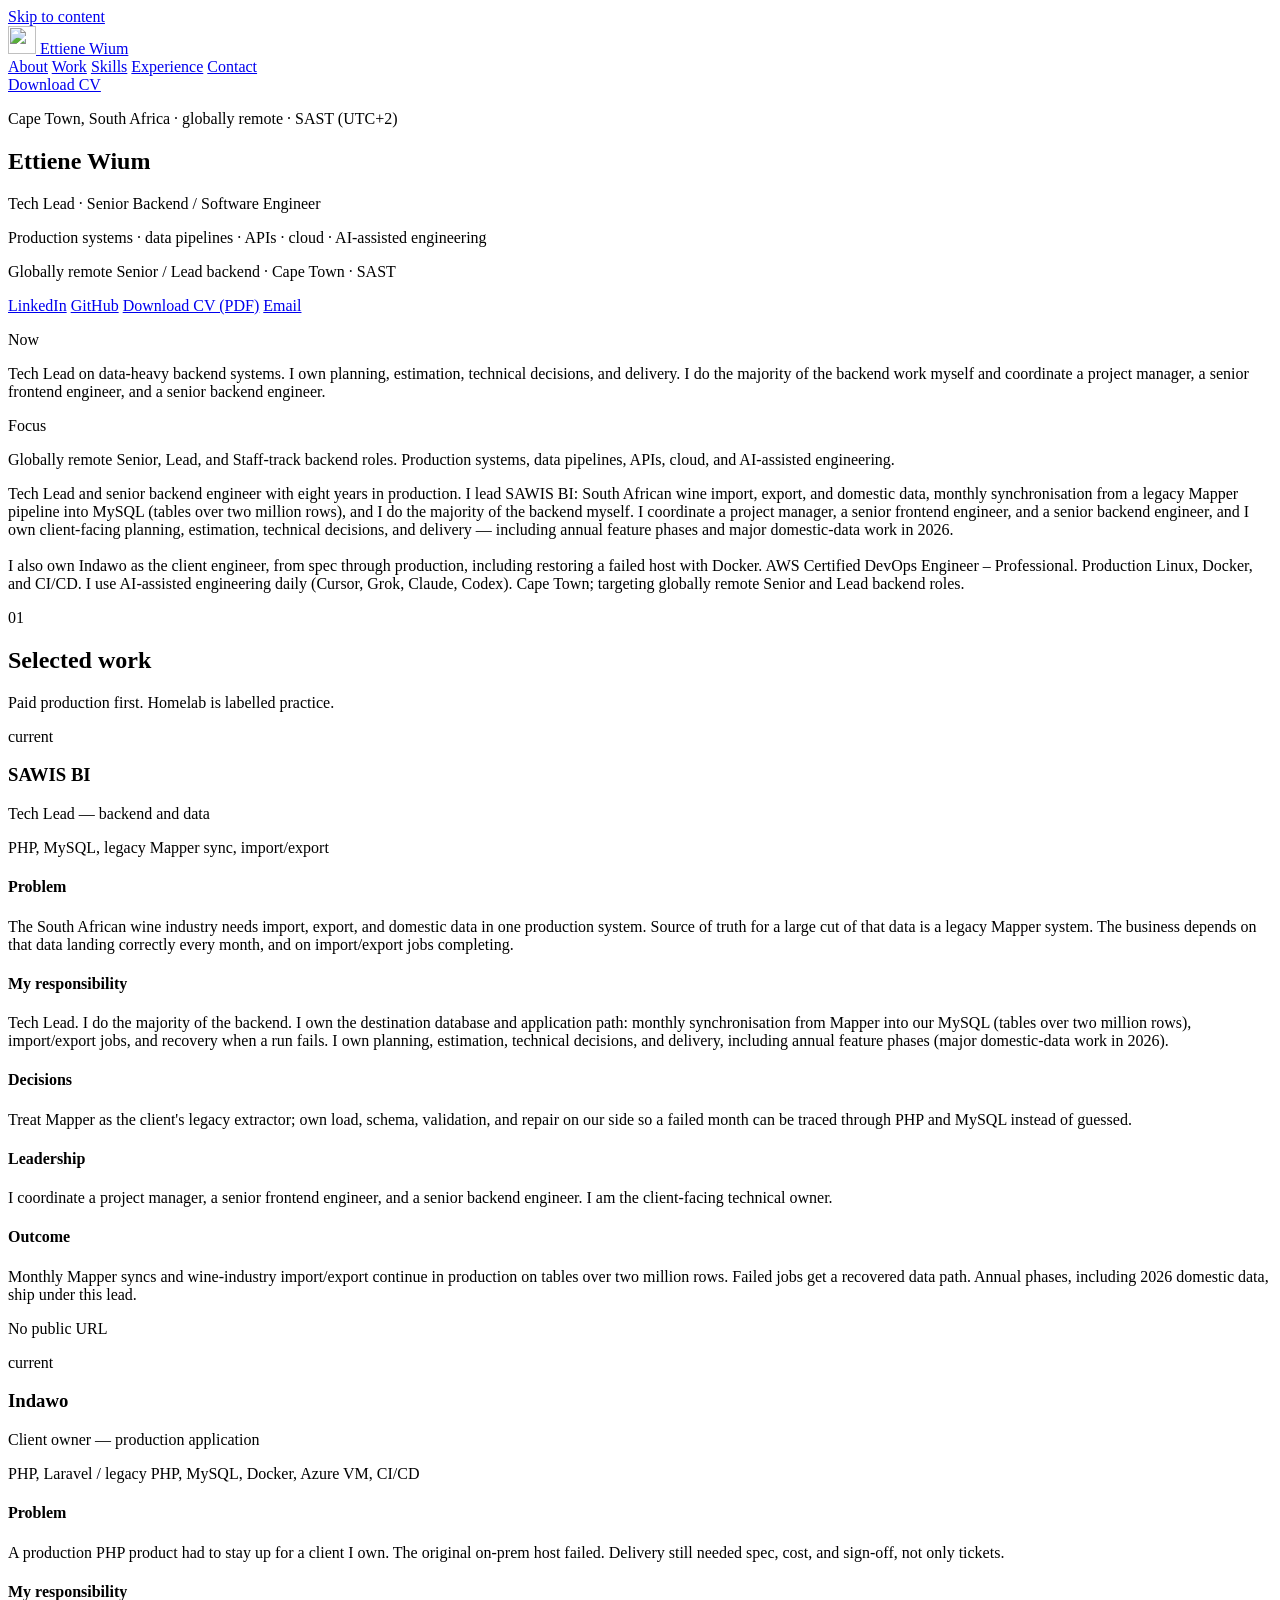
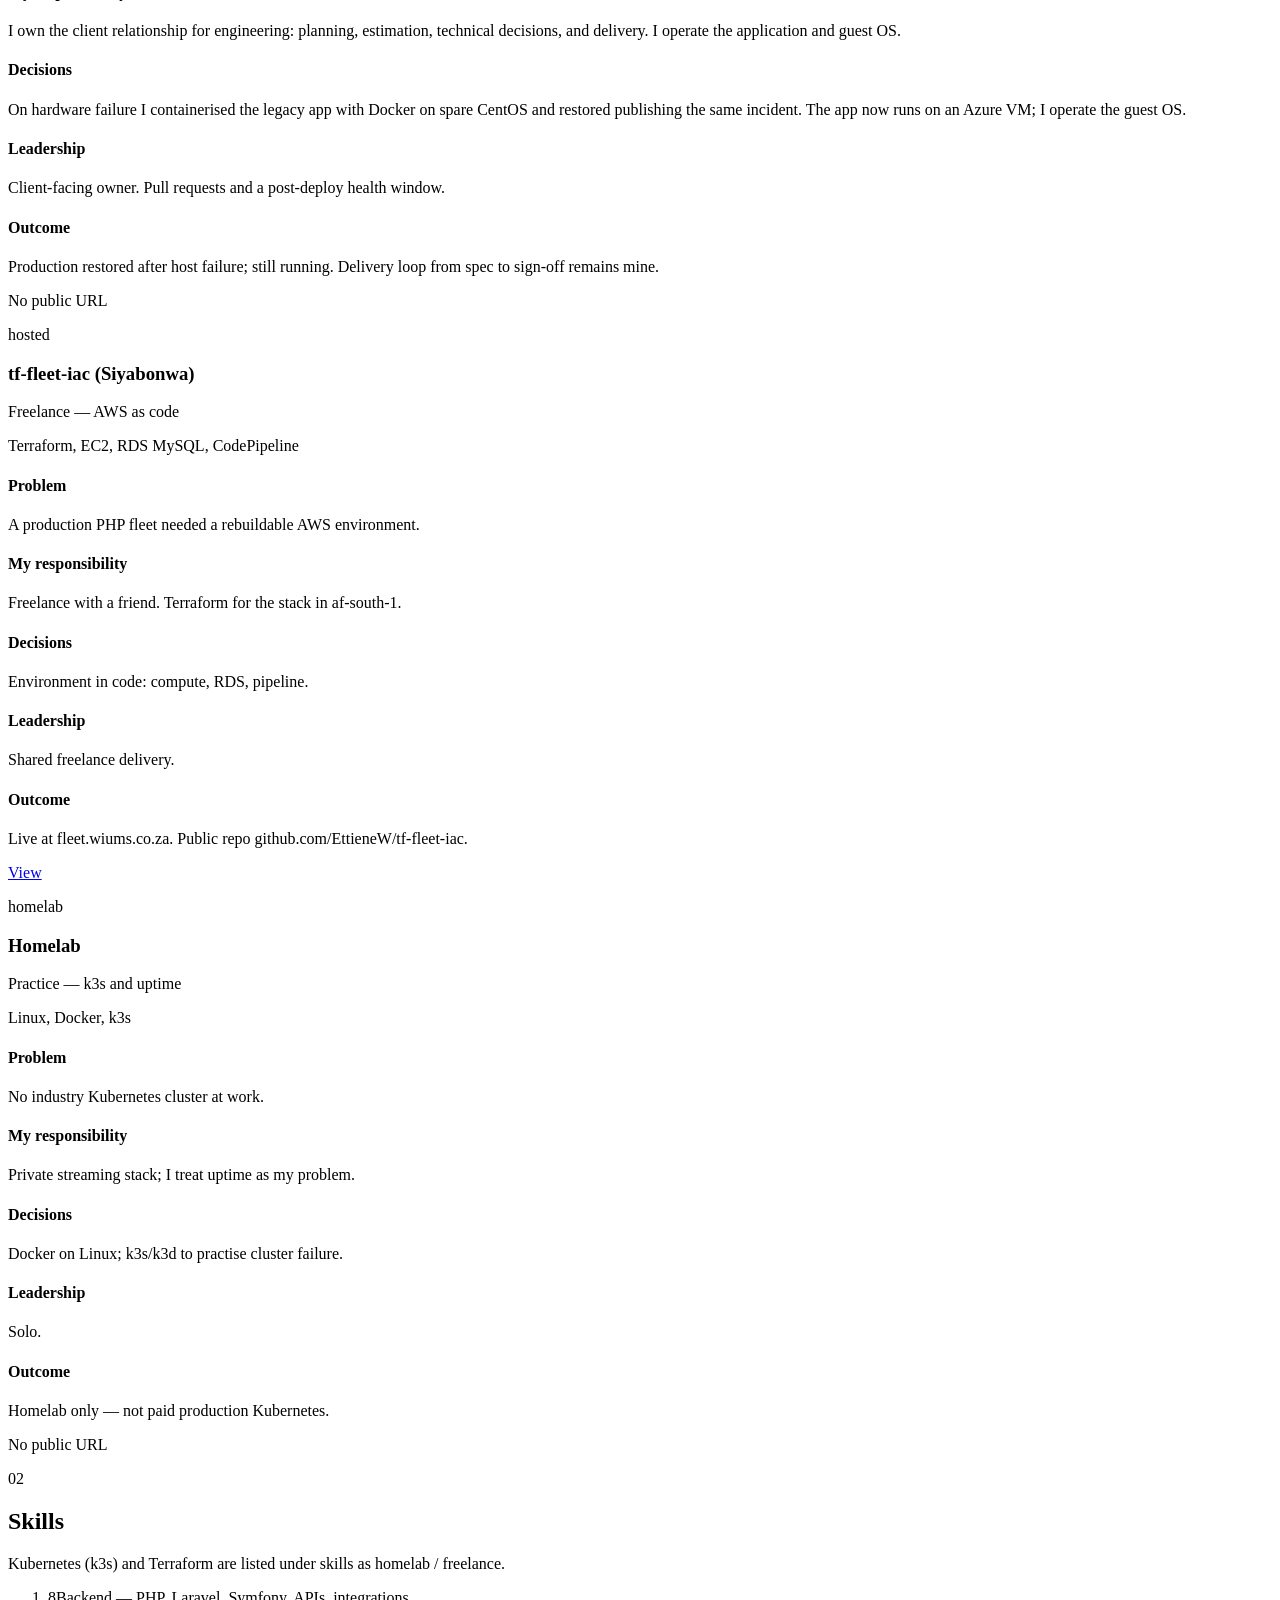
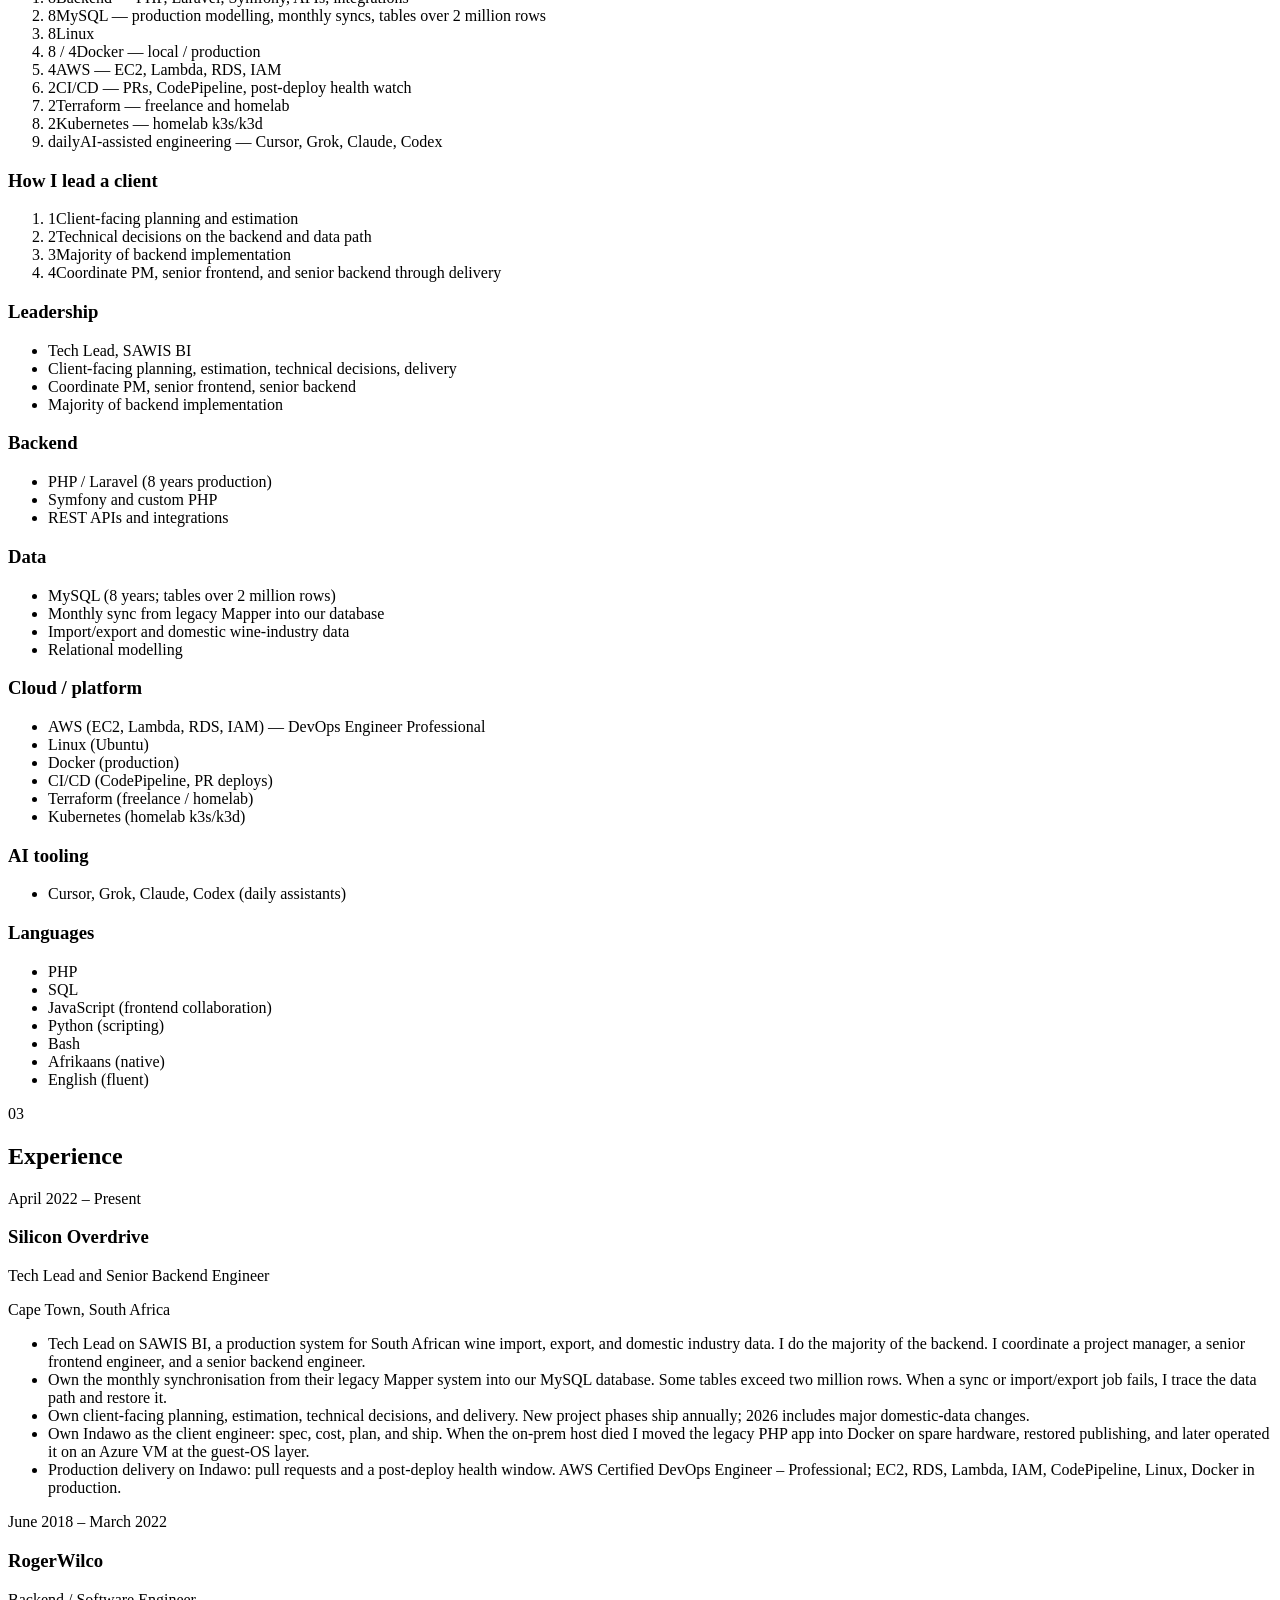
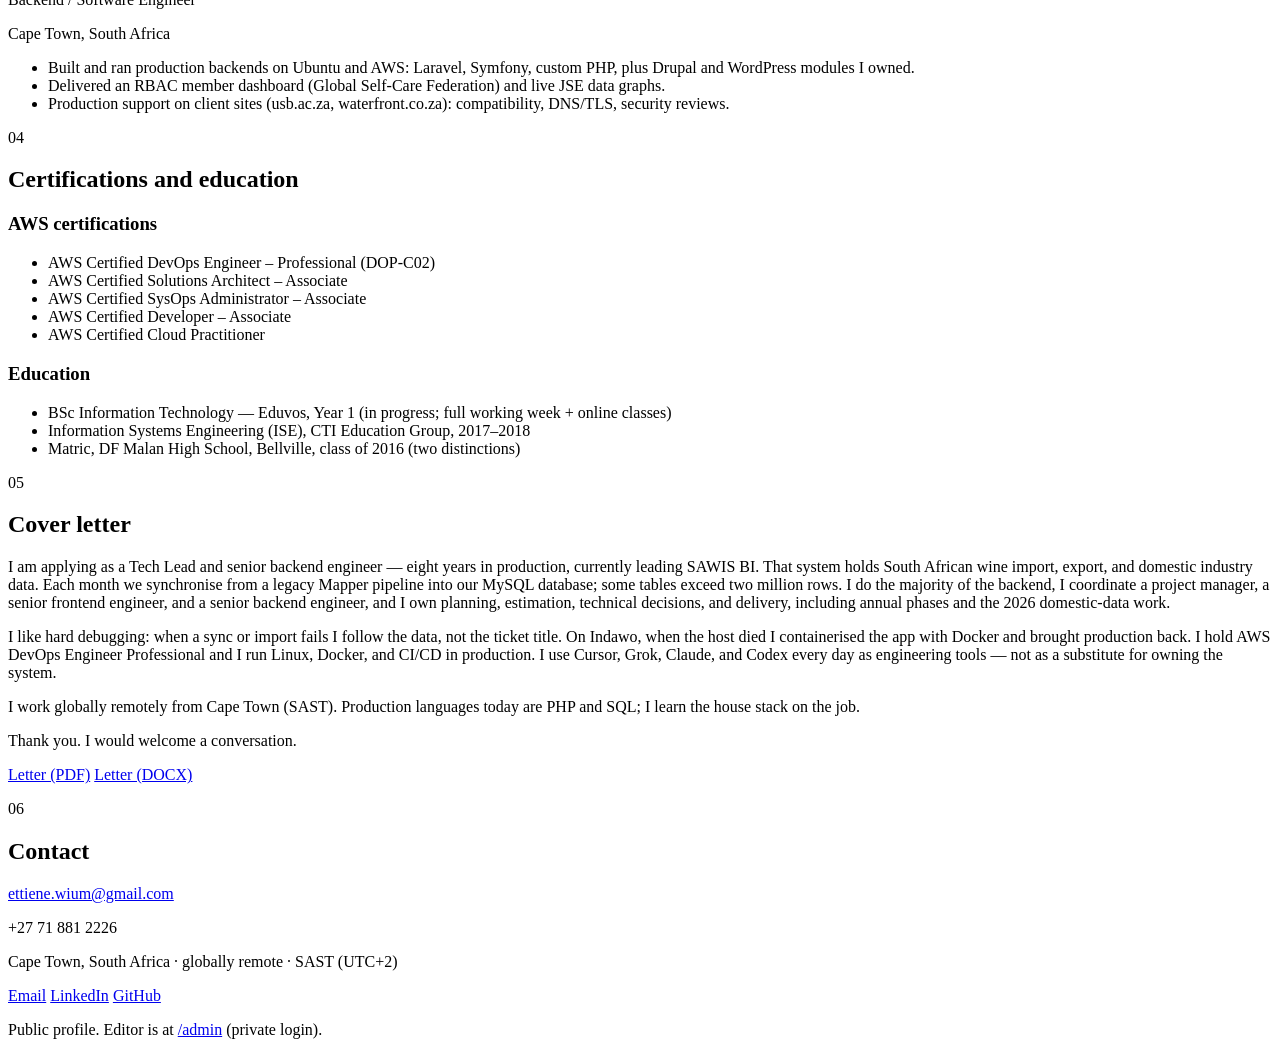
==== public/index.html @ bdb877a3 "Sync homepage snapshot to Tech Lead CV; drop SRE-pivot hero copy" ====
<!DOCTYPE html>
<html lang="en">
<head>
  <meta charset="utf-8">
  <meta name="viewport" content="width=device-width, initial-scale=1">
  <meta name="description" content="Tech Lead · Senior Backend / Software Engineer">
  <meta name="referrer" content="strict-origin-when-cross-origin">
  <meta name="theme-color" content="#f3efe6" media="(prefers-color-scheme: light)">
  <meta name="theme-color" content="#121110" media="(prefers-color-scheme: dark)">
  <meta property="og:title" content="Ettiene Wium — Tech Lead · Senior Backend / Software Engineer">
  <meta property="og:description" content="Tech Lead · Senior Backend / Software Engineer">
  <meta property="og:url" content="https://ettiene-wium.com">
  <meta property="og:type" content="profile">
  <title>Ettiene Wium — Tech Lead · Senior Backend / Software Engineer</title>
  <link rel="icon" href="/assets/favicon.svg" type="image/svg+xml">
  <link rel="stylesheet" href="/assets/css/app.css">
</head>
<body>
  <a class="skip" href="#about">Skip to content</a>
  <header class="top">
    <div class="top-inner">
      <a class="brand" href="#about">
        <img src="/assets/favicon.svg" width="28" height="28" alt="">
        <span>Ettiene Wium</span>
      </a>
      <nav>
        <a href="#about">About</a>
        <a href="#work">Work</a>
        <a href="#skills">Skills</a>
        <a href="#experience">Experience</a>
        <a href="#contact">Contact</a>
      </nav>
      <a class="btn btn-sm" href="/downloads/Ettiene-Wium-CV.pdf">Download CV</a>
    </div>
  </header>
  <main>
    <section class="hero" id="about">
      <p class="kicker">Cape Town, South Africa · globally remote · SAST (UTC+2)</p>
      <h1>Ettiene Wium</h1>
      <p class="role">Tech Lead · Senior Backend / Software Engineer</p>
      <p class='interest'>Production systems · data pipelines · APIs · cloud · AI-assisted engineering</p>
      <p class="status"><span class="status-dot"></span> Globally remote Senior / Lead backend · Cape Town · SAST</p>
      <p class="actions">
        <a class="btn ghost" href="https://www.linkedin.com/in/ettiene-wium-245094165/" target="_blank" rel="noopener noreferrer">LinkedIn</a>
        <a class="btn ghost" href="https://github.com/EttieneW" target="_blank" rel="noopener noreferrer">GitHub</a>
        <a class="btn" href="/downloads/Ettiene-Wium-CV.pdf">Download CV (PDF)</a>
        <a class="btn ghost" href="mailto:ettiene.wium@gmail.com">Email</a>
      </p>
      <div class="path-grid"><article class="path-card"><p class="kicker">Now</p><p>Tech Lead on data-heavy backend systems. I own planning, estimation, technical decisions, and delivery. I do the majority of the backend work myself and coordinate a project manager, a senior frontend engineer, and a senior backend engineer.</p></article><article class="path-card"><p class="kicker">Focus</p><p>Globally remote Senior, Lead, and Staff-track backend roles. Production systems, data pipelines, APIs, cloud, and AI-assisted engineering.</p></article></div>
      <div class="prose">Tech Lead and senior backend engineer with eight years in production. I lead SAWIS BI: South African wine import, export, and domestic data, monthly synchronisation from a legacy Mapper pipeline into MySQL (tables over two million rows), and I do the majority of the backend myself. I coordinate a project manager, a senior frontend engineer, and a senior backend engineer, and I own client-facing planning, estimation, technical decisions, and delivery — including annual feature phases and major domestic-data work in 2026.<br>
<br>
I also own Indawo as the client engineer, from spec through production, including restoring a failed host with Docker. AWS Certified DevOps Engineer – Professional. Production Linux, Docker, and CI/CD. I use AI-assisted engineering daily (Cursor, Grok, Claude, Codex). Cape Town; targeting globally remote Senior and Lead backend roles.</div>
    </section>
    <section id="work">
      <div class="section-head">
        <p class="section-index">01</p>
        <h2>Selected work</h2>
      </div>
      <p class="lede">Paid production first. Homelab is labelled practice.</p>
      <div class="cases"><article class="work-card case"><p class="pill">current</p><h3>SAWIS BI</h3><p class="meta">Tech Lead — backend and data</p><p class="meta">PHP, MySQL, legacy Mapper sync, import/export</p><div class="case-steps"><div><h4>Problem</h4><p>The South African wine industry needs import, export, and domestic data in one production system. Source of truth for a large cut of that data is a legacy Mapper system. The business depends on that data landing correctly every month, and on import/export jobs completing.</p></div><div><h4>My responsibility</h4><p>Tech Lead. I do the majority of the backend. I own the destination database and application path: monthly synchronisation from Mapper into our MySQL (tables over two million rows), import/export jobs, and recovery when a run fails. I own planning, estimation, technical decisions, and delivery, including annual feature phases (major domestic-data work in 2026).</p></div><div><h4>Decisions</h4><p>Treat Mapper as the client&#x27;s legacy extractor; own load, schema, validation, and repair on our side so a failed month can be traced through PHP and MySQL instead of guessed.</p></div><div><h4>Leadership</h4><p>I coordinate a project manager, a senior frontend engineer, and a senior backend engineer. I am the client-facing technical owner.</p></div><div><h4>Outcome</h4><p>Monthly Mapper syncs and wine-industry import/export continue in production on tables over two million rows. Failed jobs get a recovered data path. Annual phases, including 2026 domestic data, ship under this lead.</p></div></div><p class="meta">No public URL</p></article><article class="work-card case"><p class="pill">current</p><h3>Indawo</h3><p class="meta">Client owner — production application</p><p class="meta">PHP, Laravel / legacy PHP, MySQL, Docker, Azure VM, CI/CD</p><div class="case-steps"><div><h4>Problem</h4><p>A production PHP product had to stay up for a client I own. The original on-prem host failed. Delivery still needed spec, cost, and sign-off, not only tickets.</p></div><div><h4>My responsibility</h4><p>I own the client relationship for engineering: planning, estimation, technical decisions, and delivery. I operate the application and guest OS.</p></div><div><h4>Decisions</h4><p>On hardware failure I containerised the legacy app with Docker on spare CentOS and restored publishing the same incident. The app now runs on an Azure VM; I operate the guest OS.</p></div><div><h4>Leadership</h4><p>Client-facing owner. Pull requests and a post-deploy health window.</p></div><div><h4>Outcome</h4><p>Production restored after host failure; still running. Delivery loop from spec to sign-off remains mine.</p></div></div><p class="meta">No public URL</p></article><article class="work-card case"><p class="pill">hosted</p><h3>tf-fleet-iac (Siyabonwa)</h3><p class="meta">Freelance — AWS as code</p><p class="meta">Terraform, EC2, RDS MySQL, CodePipeline</p><div class="case-steps"><div><h4>Problem</h4><p>A production PHP fleet needed a rebuildable AWS environment.</p></div><div><h4>My responsibility</h4><p>Freelance with a friend. Terraform for the stack in af-south-1.</p></div><div><h4>Decisions</h4><p>Environment in code: compute, RDS, pipeline.</p></div><div><h4>Leadership</h4><p>Shared freelance delivery.</p></div><div><h4>Outcome</h4><p>Live at fleet.wiums.co.za. Public repo github.com/EttieneW/tf-fleet-iac.</p></div></div><a class="text-link" href="https://github.com/EttieneW/tf-fleet-iac" target="_blank" rel="noopener noreferrer">View</a></article><article class="work-card case"><p class="pill">homelab</p><h3>Homelab</h3><p class="meta">Practice — k3s and uptime</p><p class="meta">Linux, Docker, k3s</p><div class="case-steps"><div><h4>Problem</h4><p>No industry Kubernetes cluster at work.</p></div><div><h4>My responsibility</h4><p>Private streaming stack; I treat uptime as my problem.</p></div><div><h4>Decisions</h4><p>Docker on Linux; k3s/k3d to practise cluster failure.</p></div><div><h4>Leadership</h4><p>Solo.</p></div><div><h4>Outcome</h4><p>Homelab only — not paid production Kubernetes.</p></div></div><p class="meta">No public URL</p></article></div>
    </section>
    <section id="skills">
      <div class="section-head">
        <p class="section-index">02</p>
        <h2>Skills</h2>
      </div>
      <p class="lede">Kubernetes (k3s) and Terraform are listed under skills as homelab / freelance.</p>
      <ol class="years"><li><span class="year-count">8</span><span class="year-label">Backend — PHP, Laravel, Symfony, APIs, integrations</span></li><li><span class="year-count">8</span><span class="year-label">MySQL — production modelling, monthly syncs, tables over 2 million rows</span></li><li><span class="year-count">8</span><span class="year-label">Linux</span></li><li><span class="year-count">8 / 4</span><span class="year-label">Docker — local / production</span></li><li><span class="year-count">4</span><span class="year-label">AWS — EC2, Lambda, RDS, IAM</span></li><li><span class="year-count">2</span><span class="year-label">CI/CD — PRs, CodePipeline, post-deploy health watch</span></li><li><span class="year-count">2</span><span class="year-label">Terraform — freelance and homelab</span></li><li><span class="year-count">2</span><span class="year-label">Kubernetes — homelab k3s/k3d</span></li><li><span class="year-count">daily</span><span class="year-label">AI-assisted engineering — Cursor, Grok, Claude, Codex</span></li></ol>
      <h3 class='kicker'>How I lead a client</h3><ol class="process"><li><span class="step-n">1</span><span>Client-facing planning and estimation</span></li><li><span class="step-n">2</span><span>Technical decisions on the backend and data path</span></li><li><span class="step-n">3</span><span>Majority of backend implementation</span></li><li><span class="step-n">4</span><span>Coordinate PM, senior frontend, and senior backend through delivery</span></li></ol>
      <div class="grid"><article class="skill-card"><h3>Leadership</h3><ul class="chips"><li>Tech Lead, SAWIS BI</li><li>Client-facing planning, estimation, technical decisions, delivery</li><li>Coordinate PM, senior frontend, senior backend</li><li>Majority of backend implementation</li></ul></article><article class="skill-card"><h3>Backend</h3><ul class="chips"><li>PHP / Laravel (8 years production)</li><li>Symfony and custom PHP</li><li>REST APIs and integrations</li></ul></article><article class="skill-card"><h3>Data</h3><ul class="chips"><li>MySQL (8 years; tables over 2 million rows)</li><li>Monthly sync from legacy Mapper into our database</li><li>Import/export and domestic wine-industry data</li><li>Relational modelling</li></ul></article><article class="skill-card"><h3>Cloud / platform</h3><ul class="chips"><li>AWS (EC2, Lambda, RDS, IAM) — DevOps Engineer Professional</li><li>Linux (Ubuntu)</li><li>Docker (production)</li><li>CI/CD (CodePipeline, PR deploys)</li><li>Terraform (freelance / homelab)</li><li>Kubernetes (homelab k3s/k3d)</li></ul></article><article class="skill-card"><h3>AI tooling</h3><ul class="chips"><li>Cursor, Grok, Claude, Codex (daily assistants)</li></ul></article><article class="skill-card"><h3>Languages</h3><ul class="chips"><li>PHP</li><li>SQL</li><li>JavaScript (frontend collaboration)</li><li>Python (scripting)</li><li>Bash</li><li>Afrikaans (native)</li><li>English (fluent)</li></ul></article></div>
    </section>
    <section id="experience">
      <div class="section-head">
        <p class="section-index">03</p>
        <h2>Experience</h2>
      </div>
      <div class="timeline"><article class="job"><p class="job-when">April 2022 – Present</p><div class="job-body"><h3>Silicon Overdrive</h3><p class="job-title">Tech Lead and Senior Backend Engineer</p><p class="meta">Cape Town, South Africa</p><ul><li>Tech Lead on SAWIS BI, a production system for South African wine import, export, and domestic industry data. I do the majority of the backend. I coordinate a project manager, a senior frontend engineer, and a senior backend engineer.</li><li>Own the monthly synchronisation from their legacy Mapper system into our MySQL database. Some tables exceed two million rows. When a sync or import/export job fails, I trace the data path and restore it.</li><li>Own client-facing planning, estimation, technical decisions, and delivery. New project phases ship annually; 2026 includes major domestic-data changes.</li><li>Own Indawo as the client engineer: spec, cost, plan, and ship. When the on-prem host died I moved the legacy PHP app into Docker on spare hardware, restored publishing, and later operated it on an Azure VM at the guest-OS layer.</li><li>Production delivery on Indawo: pull requests and a post-deploy health window. AWS Certified DevOps Engineer – Professional; EC2, RDS, Lambda, IAM, CodePipeline, Linux, Docker in production.</li></ul></div></article><article class="job"><p class="job-when">June 2018 – March 2022</p><div class="job-body"><h3>RogerWilco</h3><p class="job-title">Backend / Software Engineer</p><p class="meta">Cape Town, South Africa</p><ul><li>Built and ran production backends on Ubuntu and AWS: Laravel, Symfony, custom PHP, plus Drupal and WordPress modules I owned.</li><li>Delivered an RBAC member dashboard (Global Self-Care Federation) and live JSE data graphs.</li><li>Production support on client sites (usb.ac.za, waterfront.co.za): compatibility, DNS/TLS, security reviews.</li></ul></div></article></div>
    </section>
    <section id="certs">
      <div class="section-head">
        <p class="section-index">04</p>
        <h2>Certifications and education</h2>
      </div>
      <div class="split">
        <div>
          <h3 class="kicker">AWS certifications</h3>
          <ul class="cert-list"><li>AWS Certified DevOps Engineer – Professional (DOP-C02)</li><li>AWS Certified Solutions Architect – Associate</li><li>AWS Certified SysOps Administrator – Associate</li><li>AWS Certified Developer – Associate</li><li>AWS Certified Cloud Practitioner</li></ul>
        </div>
        <div>
          <h3 class="kicker">Education</h3>
          <ul class="edu-list"><li>BSc Information Technology — Eduvos, Year 1 (in progress; full working week + online classes)</li><li>Information Systems Engineering (ISE), CTI Education Group, 2017–2018</li><li>Matric, DF Malan High School, Bellville, class of 2016 (two distinctions)</li></ul>
        </div>
      </div>
    </section>
    <section id="letter">
      <div class="section-head">
        <p class="section-index">05</p>
        <h2>Cover letter</h2>
      </div>
      <div class="letter-wrap">
        <div class="letter"><p>I am applying as a Tech Lead and senior backend engineer — eight years in production, currently leading SAWIS BI. That system holds South African wine import, export, and domestic industry data. Each month we synchronise from a legacy Mapper pipeline into our MySQL database; some tables exceed two million rows. I do the majority of the backend, I coordinate a project manager, a senior frontend engineer, and a senior backend engineer, and I own planning, estimation, technical decisions, and delivery, including annual phases and the 2026 domestic-data work.</p><p>I like hard debugging: when a sync or import fails I follow the data, not the ticket title. On Indawo, when the host died I containerised the app with Docker and brought production back. I hold AWS DevOps Engineer Professional and I run Linux, Docker, and CI/CD in production. I use Cursor, Grok, Claude, and Codex every day as engineering tools — not as a substitute for owning the system.</p><p>I work globally remotely from Cape Town (SAST). Production languages today are PHP and SQL; I learn the house stack on the job.</p><p>Thank you. I would welcome a conversation.</p></div>
        <p class="actions">
          <a class="btn ghost" href="/downloads/Ettiene-Wium-Cover-Letter.pdf">Letter (PDF)</a>
          <a class="btn ghost" href="/downloads/Ettiene-Wium-Cover-Letter.docx">Letter (DOCX)</a>
        </p>
      </div>
    </section>
    <section id="contact">
      <div class="section-head">
        <p class="section-index">06</p>
        <h2>Contact</h2>
      </div>
      <div class="contact-panel">
        <a class="contact-email" href="mailto:ettiene.wium@gmail.com">ettiene.wium@gmail.com</a>
        <p class='phone'>+27 71 881 2226</p>
        <p class="muted">Cape Town, South Africa · globally remote · SAST (UTC+2)</p>
        <p class="actions">
          <a class="btn ghost" href="mailto:ettiene.wium@gmail.com">Email</a>
          <a class="btn ghost" href="https://www.linkedin.com/in/ettiene-wium-245094165/" target="_blank" rel="noopener noreferrer">LinkedIn</a>
          <a class="btn ghost" href="https://github.com/EttieneW" target="_blank" rel="noopener noreferrer">GitHub</a>
        </p>
      </div>
    </section>
  </main>
  <footer>
    <p>Public profile. Editor is at <a href="/admin/">/admin</a> (private login).</p>
  </footer>
</body>
</html>
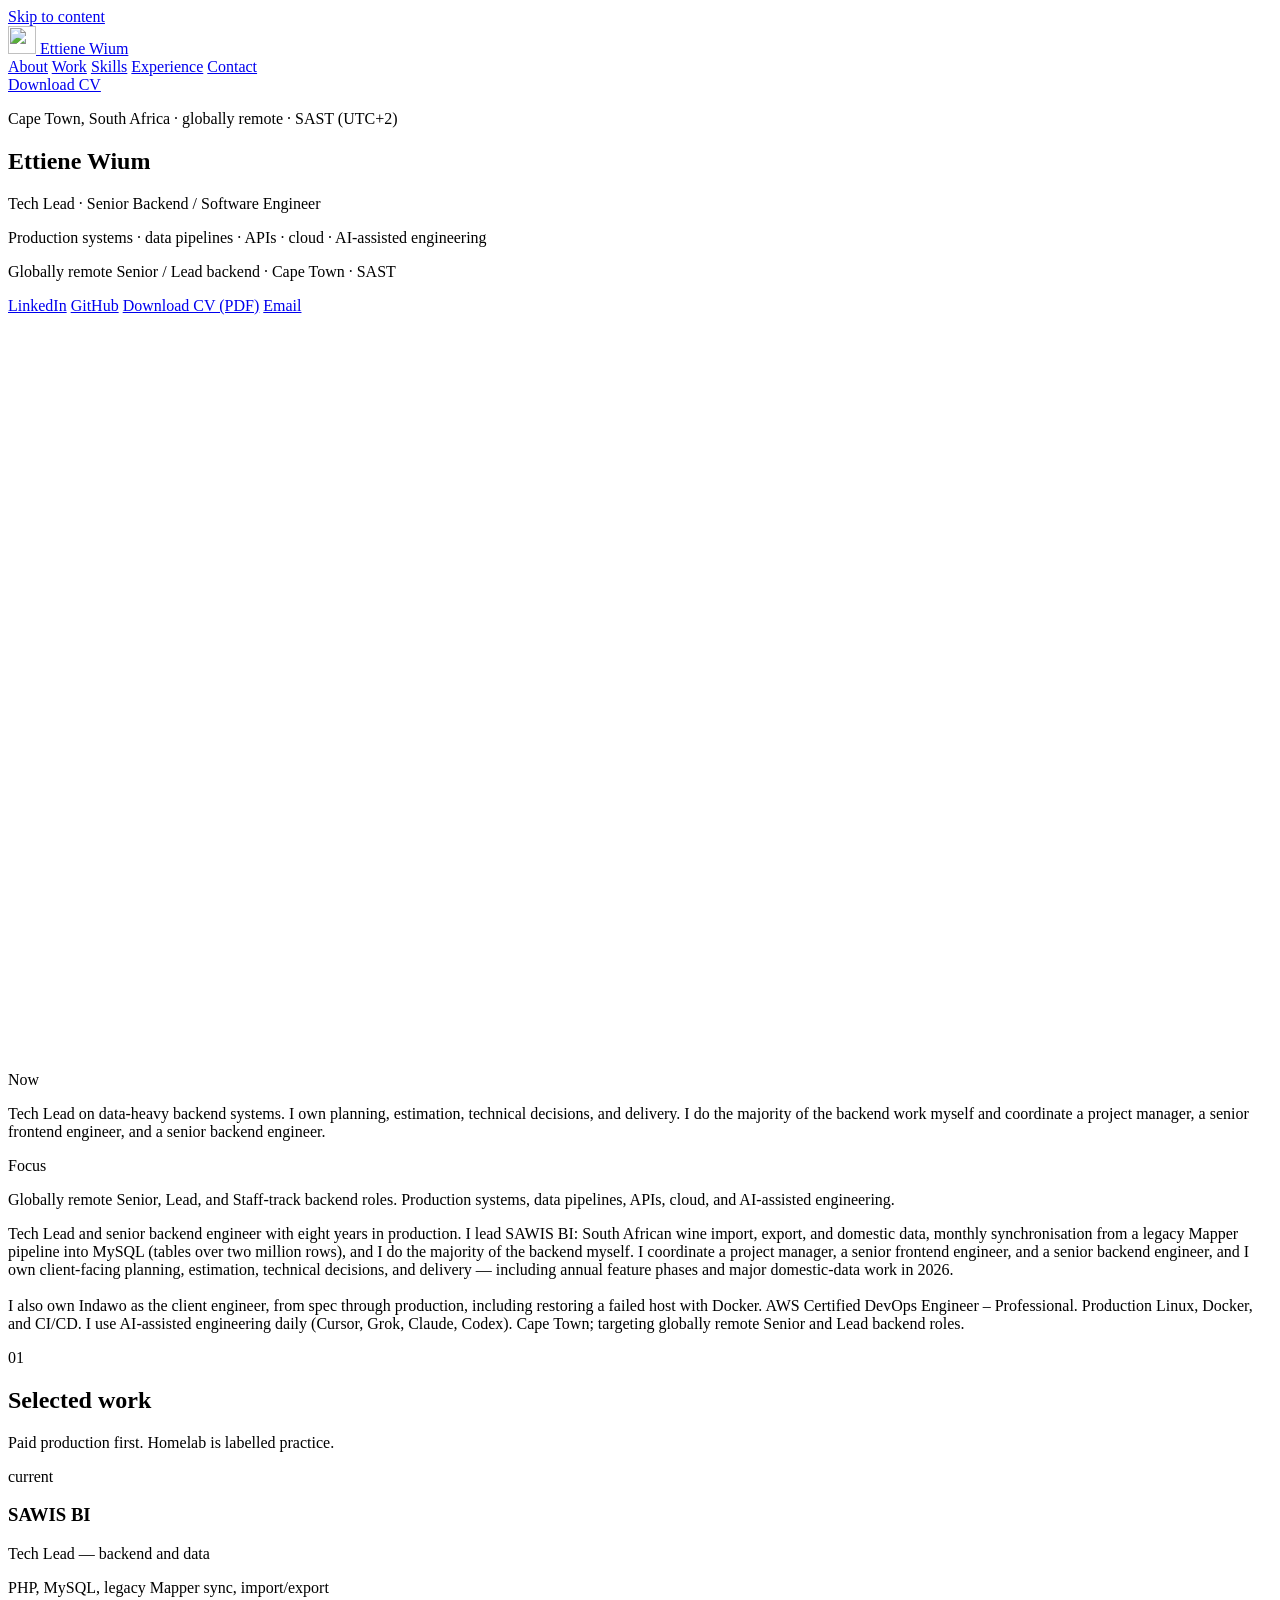
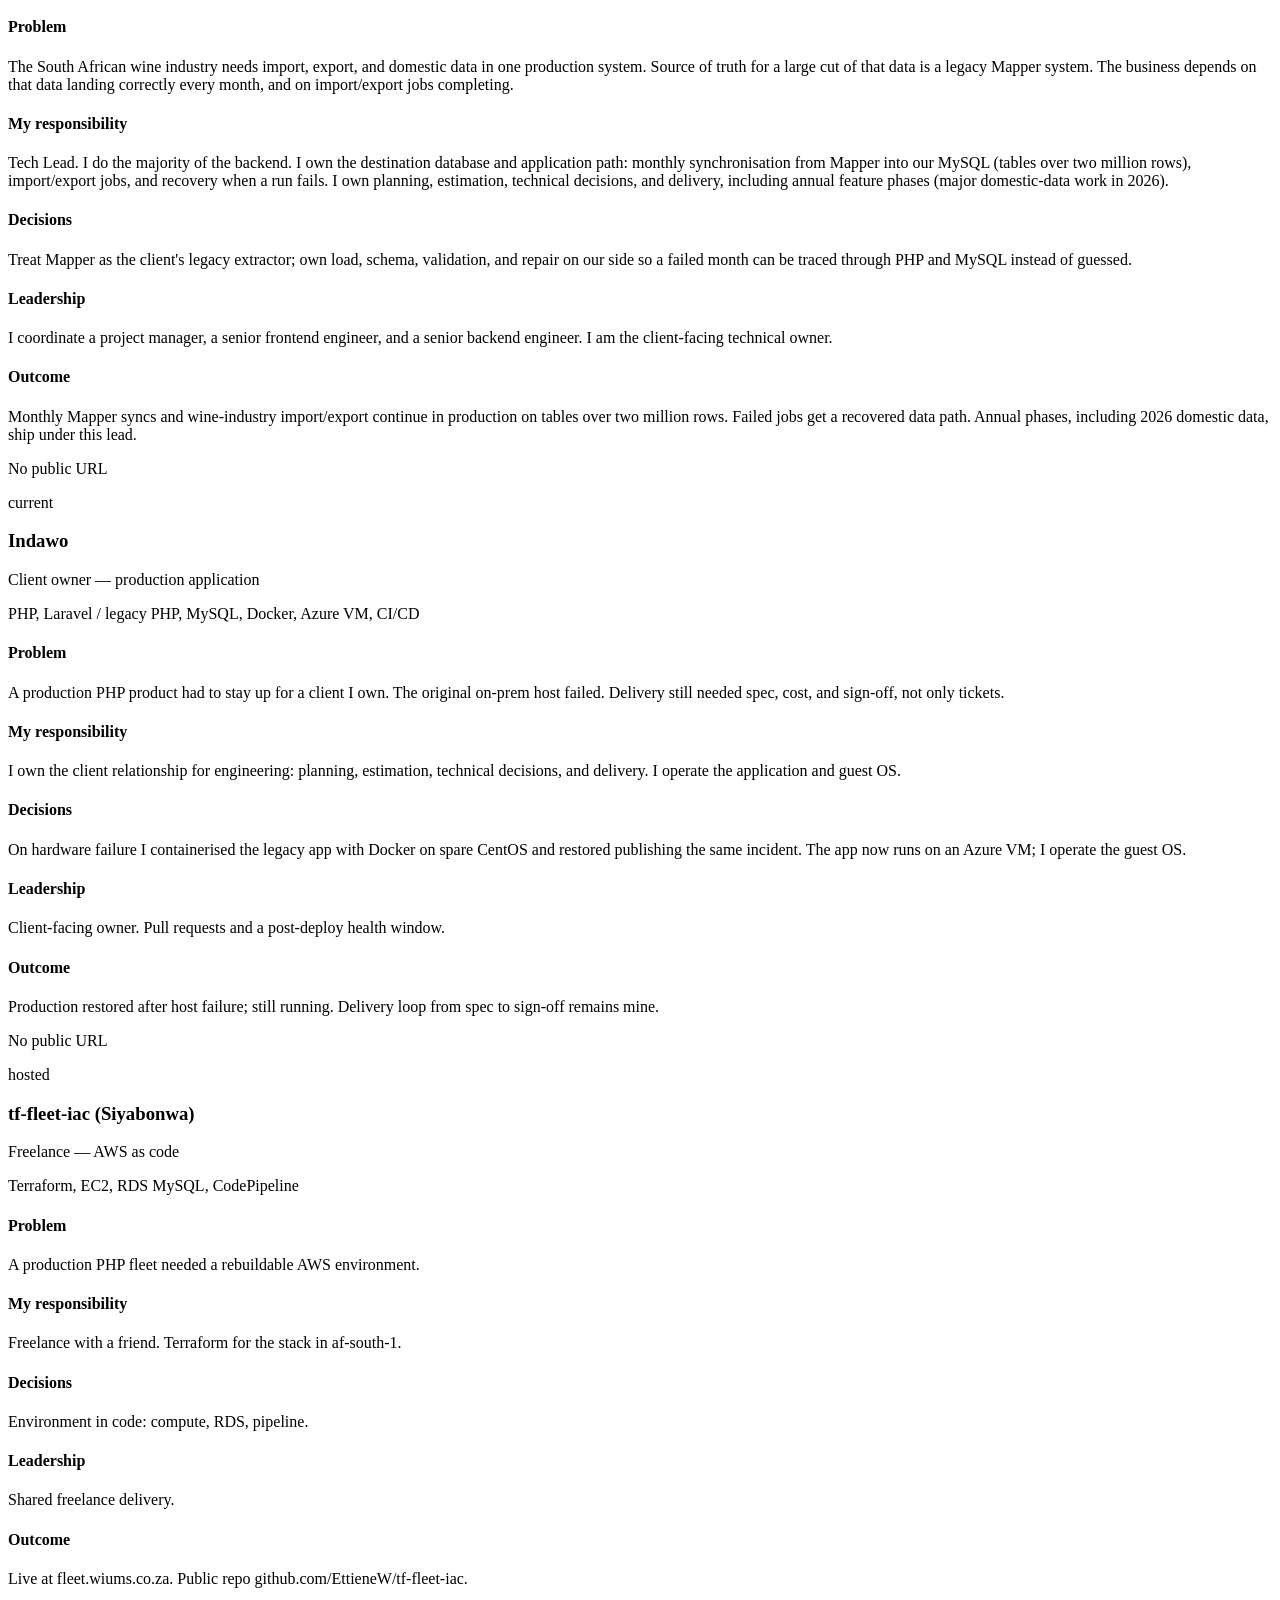
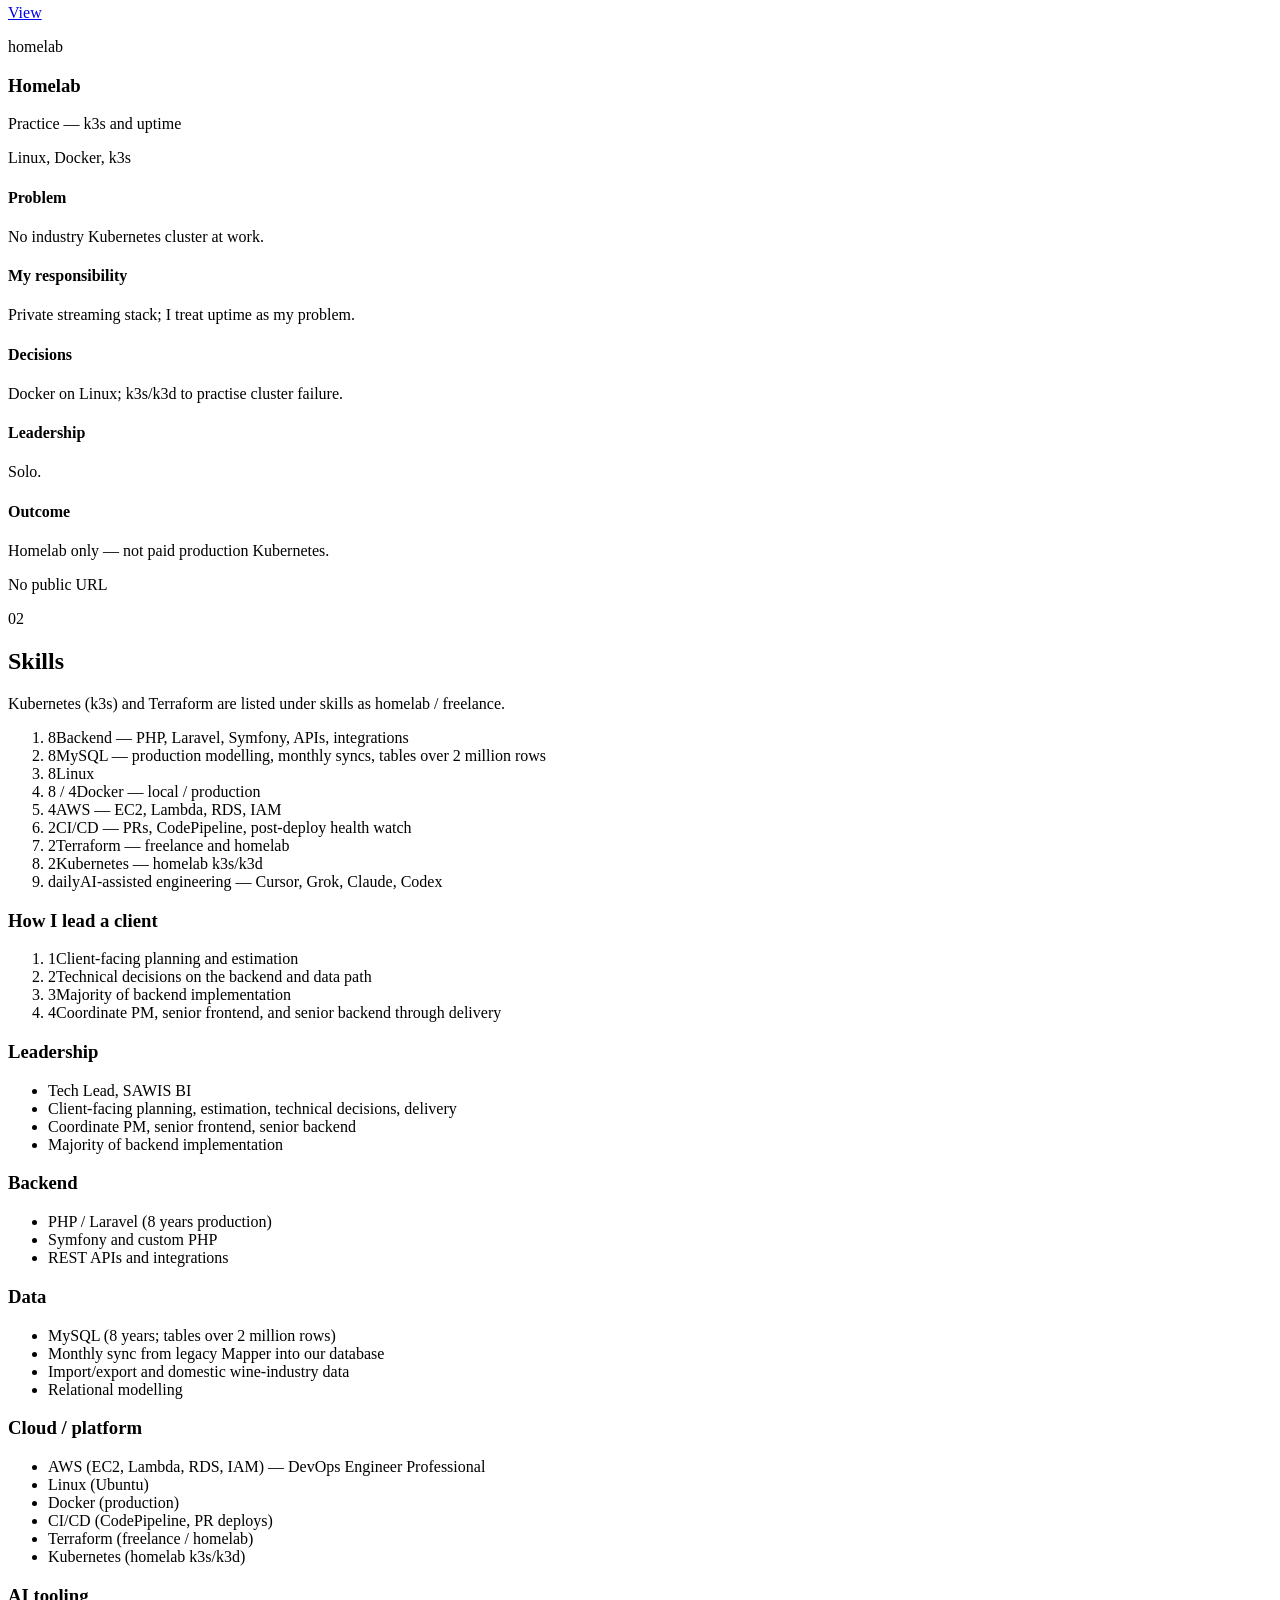
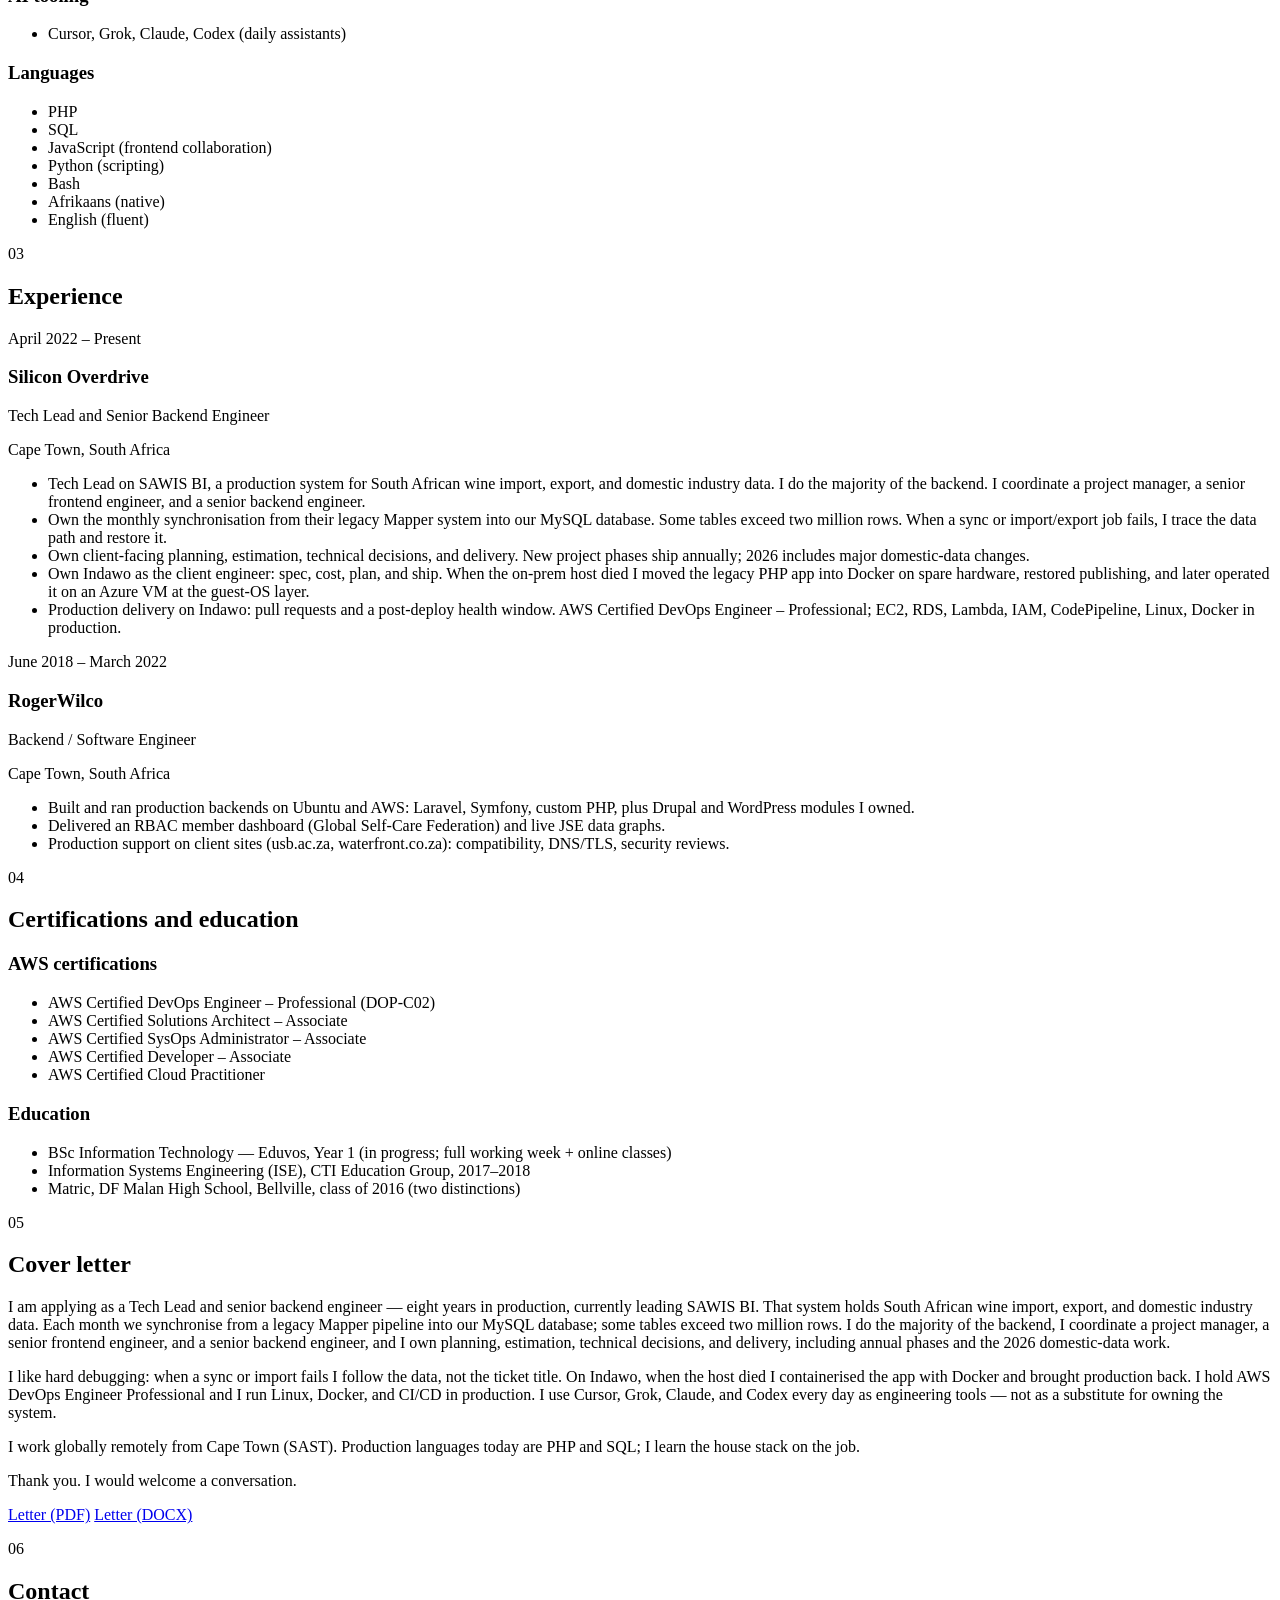
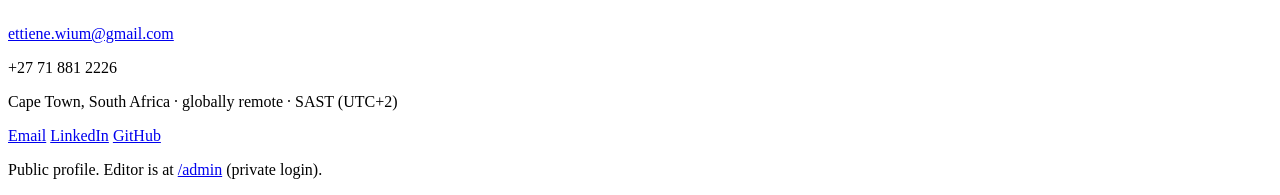
==== commit aa6f7542: "Dark Void Signal UI: layered plates, mint/violet, WebGL hero Forced dark colour system with stacked " ====
--- a/public/index.html
+++ b/public/index.html
@@ -5,8 +5,7 @@
   <meta name="viewport" content="width=device-width, initial-scale=1">
   <meta name="description" content="Tech Lead · Senior Backend / Software Engineer">
   <meta name="referrer" content="strict-origin-when-cross-origin">
-  <meta name="theme-color" content="#f3efe6" media="(prefers-color-scheme: light)">
-  <meta name="theme-color" content="#121110" media="(prefers-color-scheme: dark)">
+  <meta name="theme-color" content="#060914">
   <meta property="og:title" content="Ettiene Wium — Tech Lead · Senior Backend / Software Engineer">
   <meta property="og:description" content="Tech Lead · Senior Backend / Software Engineer">
   <meta property="og:url" content="https://ettiene-wium.com">
@@ -16,6 +15,12 @@
   <link rel="stylesheet" href="/assets/css/app.css">
 </head>
 <body>
+  <div class="atmosphere" aria-hidden="true">
+    <div class="glow glow-a"></div>
+    <div class="glow glow-b"></div>
+    <div class="grid-floor"></div>
+    <div class="grain"></div>
+  </div>
   <a class="skip" href="#about">Skip to content</a>
   <header class="top">
     <div class="top-inner">
@@ -35,19 +40,29 @@
   </header>
   <main>
     <section class="hero" id="about">
-      <p class="kicker">Cape Town, South Africa · globally remote · SAST (UTC+2)</p>
-      <h1>Ettiene Wium</h1>
-      <p class="role">Tech Lead · Senior Backend / Software Engineer</p>
-      <p class='interest'>Production systems · data pipelines · APIs · cloud · AI-assisted engineering</p>
-      <p class="status"><span class="status-dot"></span> Globally remote Senior / Lead backend · Cape Town · SAST</p>
-      <p class="actions">
-        <a class="btn ghost" href="https://www.linkedin.com/in/ettiene-wium-245094165/" target="_blank" rel="noopener noreferrer">LinkedIn</a>
-        <a class="btn ghost" href="https://github.com/EttieneW" target="_blank" rel="noopener noreferrer">GitHub</a>
-        <a class="btn" href="/downloads/Ettiene-Wium-CV.pdf">Download CV (PDF)</a>
-        <a class="btn ghost" href="mailto:ettiene.wium@gmail.com">Email</a>
-      </p>
-      <div class="path-grid"><article class="path-card"><p class="kicker">Now</p><p>Tech Lead on data-heavy backend systems. I own planning, estimation, technical decisions, and delivery. I do the majority of the backend work myself and coordinate a project manager, a senior frontend engineer, and a senior backend engineer.</p></article><article class="path-card"><p class="kicker">Focus</p><p>Globally remote Senior, Lead, and Staff-track backend roles. Production systems, data pipelines, APIs, cloud, and AI-assisted engineering.</p></article></div>
-      <div class="prose">Tech Lead and senior backend engineer with eight years in production. I lead SAWIS BI: South African wine import, export, and domestic data, monthly synchronisation from a legacy Mapper pipeline into MySQL (tables over two million rows), and I do the majority of the backend myself. I coordinate a project manager, a senior frontend engineer, and a senior backend engineer, and I own client-facing planning, estimation, technical decisions, and delivery — including annual feature phases and major domestic-data work in 2026.<br>
+      <div class="hero-grid">
+        <div class="hero-copy">
+          <p class="kicker">Cape Town, South Africa · globally remote · SAST (UTC+2)</p>
+          <h1>Ettiene Wium</h1>
+          <p class="role">Tech Lead · Senior Backend / Software Engineer</p>
+          <p class='interest'>Production systems · data pipelines · APIs · cloud · AI-assisted engineering</p>
+          <p class="status"><span class="status-dot"></span> Globally remote Senior / Lead backend · Cape Town · SAST</p>
+          <p class="actions">
+            <a class="btn ghost" href="https://www.linkedin.com/in/ettiene-wium-245094165/" target="_blank" rel="noopener noreferrer">LinkedIn</a>
+            <a class="btn ghost" href="https://github.com/EttieneW" target="_blank" rel="noopener noreferrer">GitHub</a>
+            <a class="btn" href="/downloads/Ettiene-Wium-CV.pdf">Download CV (PDF)</a>
+            <a class="btn ghost" href="mailto:ettiene.wium@gmail.com">Email</a>
+          </p>
+        </div>
+        <div class="hero-stage" aria-hidden="true">
+          <div class="orbit orbit-a"></div>
+          <div class="orbit orbit-b"></div>
+          <div class="orbit orbit-c"></div>
+          <canvas id="stage3d" width="720" height="720"></canvas>
+        </div>
+      </div>
+      <div class="path-grid"><article class="path-card tilt"><p class="kicker">Now</p><p>Tech Lead on data-heavy backend systems. I own planning, estimation, technical decisions, and delivery. I do the majority of the backend work myself and coordinate a project manager, a senior frontend engineer, and a senior backend engineer.</p></article><article class="path-card tilt"><p class="kicker">Focus</p><p>Globally remote Senior, Lead, and Staff-track backend roles. Production systems, data pipelines, APIs, cloud, and AI-assisted engineering.</p></article></div>
+      <div class="prose reveal">Tech Lead and senior backend engineer with eight years in production. I lead SAWIS BI: South African wine import, export, and domestic data, monthly synchronisation from a legacy Mapper pipeline into MySQL (tables over two million rows), and I do the majority of the backend myself. I coordinate a project manager, a senior frontend engineer, and a senior backend engineer, and I own client-facing planning, estimation, technical decisions, and delivery — including annual feature phases and major domestic-data work in 2026.<br>
 <br>
 I also own Indawo as the client engineer, from spec through production, including restoring a failed host with Docker. AWS Certified DevOps Engineer – Professional. Production Linux, Docker, and CI/CD. I use AI-assisted engineering daily (Cursor, Grok, Claude, Codex). Cape Town; targeting globally remote Senior and Lead backend roles.</div>
     </section>
@@ -57,7 +72,7 @@
         <h2>Selected work</h2>
       </div>
       <p class="lede">Paid production first. Homelab is labelled practice.</p>
-      <div class="cases"><article class="work-card case"><p class="pill">current</p><h3>SAWIS BI</h3><p class="meta">Tech Lead — backend and data</p><p class="meta">PHP, MySQL, legacy Mapper sync, import/export</p><div class="case-steps"><div><h4>Problem</h4><p>The South African wine industry needs import, export, and domestic data in one production system. Source of truth for a large cut of that data is a legacy Mapper system. The business depends on that data landing correctly every month, and on import/export jobs completing.</p></div><div><h4>My responsibility</h4><p>Tech Lead. I do the majority of the backend. I own the destination database and application path: monthly synchronisation from Mapper into our MySQL (tables over two million rows), import/export jobs, and recovery when a run fails. I own planning, estimation, technical decisions, and delivery, including annual feature phases (major domestic-data work in 2026).</p></div><div><h4>Decisions</h4><p>Treat Mapper as the client&#x27;s legacy extractor; own load, schema, validation, and repair on our side so a failed month can be traced through PHP and MySQL instead of guessed.</p></div><div><h4>Leadership</h4><p>I coordinate a project manager, a senior frontend engineer, and a senior backend engineer. I am the client-facing technical owner.</p></div><div><h4>Outcome</h4><p>Monthly Mapper syncs and wine-industry import/export continue in production on tables over two million rows. Failed jobs get a recovered data path. Annual phases, including 2026 domestic data, ship under this lead.</p></div></div><p class="meta">No public URL</p></article><article class="work-card case"><p class="pill">current</p><h3>Indawo</h3><p class="meta">Client owner — production application</p><p class="meta">PHP, Laravel / legacy PHP, MySQL, Docker, Azure VM, CI/CD</p><div class="case-steps"><div><h4>Problem</h4><p>A production PHP product had to stay up for a client I own. The original on-prem host failed. Delivery still needed spec, cost, and sign-off, not only tickets.</p></div><div><h4>My responsibility</h4><p>I own the client relationship for engineering: planning, estimation, technical decisions, and delivery. I operate the application and guest OS.</p></div><div><h4>Decisions</h4><p>On hardware failure I containerised the legacy app with Docker on spare CentOS and restored publishing the same incident. The app now runs on an Azure VM; I operate the guest OS.</p></div><div><h4>Leadership</h4><p>Client-facing owner. Pull requests and a post-deploy health window.</p></div><div><h4>Outcome</h4><p>Production restored after host failure; still running. Delivery loop from spec to sign-off remains mine.</p></div></div><p class="meta">No public URL</p></article><article class="work-card case"><p class="pill">hosted</p><h3>tf-fleet-iac (Siyabonwa)</h3><p class="meta">Freelance — AWS as code</p><p class="meta">Terraform, EC2, RDS MySQL, CodePipeline</p><div class="case-steps"><div><h4>Problem</h4><p>A production PHP fleet needed a rebuildable AWS environment.</p></div><div><h4>My responsibility</h4><p>Freelance with a friend. Terraform for the stack in af-south-1.</p></div><div><h4>Decisions</h4><p>Environment in code: compute, RDS, pipeline.</p></div><div><h4>Leadership</h4><p>Shared freelance delivery.</p></div><div><h4>Outcome</h4><p>Live at fleet.wiums.co.za. Public repo github.com/EttieneW/tf-fleet-iac.</p></div></div><a class="text-link" href="https://github.com/EttieneW/tf-fleet-iac" target="_blank" rel="noopener noreferrer">View</a></article><article class="work-card case"><p class="pill">homelab</p><h3>Homelab</h3><p class="meta">Practice — k3s and uptime</p><p class="meta">Linux, Docker, k3s</p><div class="case-steps"><div><h4>Problem</h4><p>No industry Kubernetes cluster at work.</p></div><div><h4>My responsibility</h4><p>Private streaming stack; I treat uptime as my problem.</p></div><div><h4>Decisions</h4><p>Docker on Linux; k3s/k3d to practise cluster failure.</p></div><div><h4>Leadership</h4><p>Solo.</p></div><div><h4>Outcome</h4><p>Homelab only — not paid production Kubernetes.</p></div></div><p class="meta">No public URL</p></article></div>
+      <div class="cases"><article class="work-card case tilt reveal"><p class="pill">current</p><h3>SAWIS BI</h3><p class="meta">Tech Lead — backend and data</p><p class="meta">PHP, MySQL, legacy Mapper sync, import/export</p><div class="case-steps"><div><h4>Problem</h4><p>The South African wine industry needs import, export, and domestic data in one production system. Source of truth for a large cut of that data is a legacy Mapper system. The business depends on that data landing correctly every month, and on import/export jobs completing.</p></div><div><h4>My responsibility</h4><p>Tech Lead. I do the majority of the backend. I own the destination database and application path: monthly synchronisation from Mapper into our MySQL (tables over two million rows), import/export jobs, and recovery when a run fails. I own planning, estimation, technical decisions, and delivery, including annual feature phases (major domestic-data work in 2026).</p></div><div><h4>Decisions</h4><p>Treat Mapper as the client&#x27;s legacy extractor; own load, schema, validation, and repair on our side so a failed month can be traced through PHP and MySQL instead of guessed.</p></div><div><h4>Leadership</h4><p>I coordinate a project manager, a senior frontend engineer, and a senior backend engineer. I am the client-facing technical owner.</p></div><div><h4>Outcome</h4><p>Monthly Mapper syncs and wine-industry import/export continue in production on tables over two million rows. Failed jobs get a recovered data path. Annual phases, including 2026 domestic data, ship under this lead.</p></div></div><p class="meta">No public URL</p></article><article class="work-card case tilt reveal"><p class="pill">current</p><h3>Indawo</h3><p class="meta">Client owner — production application</p><p class="meta">PHP, Laravel / legacy PHP, MySQL, Docker, Azure VM, CI/CD</p><div class="case-steps"><div><h4>Problem</h4><p>A production PHP product had to stay up for a client I own. The original on-prem host failed. Delivery still needed spec, cost, and sign-off, not only tickets.</p></div><div><h4>My responsibility</h4><p>I own the client relationship for engineering: planning, estimation, technical decisions, and delivery. I operate the application and guest OS.</p></div><div><h4>Decisions</h4><p>On hardware failure I containerised the legacy app with Docker on spare CentOS and restored publishing the same incident. The app now runs on an Azure VM; I operate the guest OS.</p></div><div><h4>Leadership</h4><p>Client-facing owner. Pull requests and a post-deploy health window.</p></div><div><h4>Outcome</h4><p>Production restored after host failure; still running. Delivery loop from spec to sign-off remains mine.</p></div></div><p class="meta">No public URL</p></article><article class="work-card case tilt reveal"><p class="pill">hosted</p><h3>tf-fleet-iac (Siyabonwa)</h3><p class="meta">Freelance — AWS as code</p><p class="meta">Terraform, EC2, RDS MySQL, CodePipeline</p><div class="case-steps"><div><h4>Problem</h4><p>A production PHP fleet needed a rebuildable AWS environment.</p></div><div><h4>My responsibility</h4><p>Freelance with a friend. Terraform for the stack in af-south-1.</p></div><div><h4>Decisions</h4><p>Environment in code: compute, RDS, pipeline.</p></div><div><h4>Leadership</h4><p>Shared freelance delivery.</p></div><div><h4>Outcome</h4><p>Live at fleet.wiums.co.za. Public repo github.com/EttieneW/tf-fleet-iac.</p></div></div><a class="text-link" href="https://github.com/EttieneW/tf-fleet-iac" target="_blank" rel="noopener noreferrer">View</a></article><article class="work-card case tilt reveal"><p class="pill">homelab</p><h3>Homelab</h3><p class="meta">Practice — k3s and uptime</p><p class="meta">Linux, Docker, k3s</p><div class="case-steps"><div><h4>Problem</h4><p>No industry Kubernetes cluster at work.</p></div><div><h4>My responsibility</h4><p>Private streaming stack; I treat uptime as my problem.</p></div><div><h4>Decisions</h4><p>Docker on Linux; k3s/k3d to practise cluster failure.</p></div><div><h4>Leadership</h4><p>Solo.</p></div><div><h4>Outcome</h4><p>Homelab only — not paid production Kubernetes.</p></div></div><p class="meta">No public URL</p></article></div>
     </section>
     <section id="skills">
       <div class="section-head">
@@ -65,16 +80,16 @@
         <h2>Skills</h2>
       </div>
       <p class="lede">Kubernetes (k3s) and Terraform are listed under skills as homelab / freelance.</p>
-      <ol class="years"><li><span class="year-count">8</span><span class="year-label">Backend — PHP, Laravel, Symfony, APIs, integrations</span></li><li><span class="year-count">8</span><span class="year-label">MySQL — production modelling, monthly syncs, tables over 2 million rows</span></li><li><span class="year-count">8</span><span class="year-label">Linux</span></li><li><span class="year-count">8 / 4</span><span class="year-label">Docker — local / production</span></li><li><span class="year-count">4</span><span class="year-label">AWS — EC2, Lambda, RDS, IAM</span></li><li><span class="year-count">2</span><span class="year-label">CI/CD — PRs, CodePipeline, post-deploy health watch</span></li><li><span class="year-count">2</span><span class="year-label">Terraform — freelance and homelab</span></li><li><span class="year-count">2</span><span class="year-label">Kubernetes — homelab k3s/k3d</span></li><li><span class="year-count">daily</span><span class="year-label">AI-assisted engineering — Cursor, Grok, Claude, Codex</span></li></ol>
-      <h3 class='kicker'>How I lead a client</h3><ol class="process"><li><span class="step-n">1</span><span>Client-facing planning and estimation</span></li><li><span class="step-n">2</span><span>Technical decisions on the backend and data path</span></li><li><span class="step-n">3</span><span>Majority of backend implementation</span></li><li><span class="step-n">4</span><span>Coordinate PM, senior frontend, and senior backend through delivery</span></li></ol>
-      <div class="grid"><article class="skill-card"><h3>Leadership</h3><ul class="chips"><li>Tech Lead, SAWIS BI</li><li>Client-facing planning, estimation, technical decisions, delivery</li><li>Coordinate PM, senior frontend, senior backend</li><li>Majority of backend implementation</li></ul></article><article class="skill-card"><h3>Backend</h3><ul class="chips"><li>PHP / Laravel (8 years production)</li><li>Symfony and custom PHP</li><li>REST APIs and integrations</li></ul></article><article class="skill-card"><h3>Data</h3><ul class="chips"><li>MySQL (8 years; tables over 2 million rows)</li><li>Monthly sync from legacy Mapper into our database</li><li>Import/export and domestic wine-industry data</li><li>Relational modelling</li></ul></article><article class="skill-card"><h3>Cloud / platform</h3><ul class="chips"><li>AWS (EC2, Lambda, RDS, IAM) — DevOps Engineer Professional</li><li>Linux (Ubuntu)</li><li>Docker (production)</li><li>CI/CD (CodePipeline, PR deploys)</li><li>Terraform (freelance / homelab)</li><li>Kubernetes (homelab k3s/k3d)</li></ul></article><article class="skill-card"><h3>AI tooling</h3><ul class="chips"><li>Cursor, Grok, Claude, Codex (daily assistants)</li></ul></article><article class="skill-card"><h3>Languages</h3><ul class="chips"><li>PHP</li><li>SQL</li><li>JavaScript (frontend collaboration)</li><li>Python (scripting)</li><li>Bash</li><li>Afrikaans (native)</li><li>English (fluent)</li></ul></article></div>
+      <ol class="years reveal"><li><span class="year-count">8</span><span class="year-label">Backend — PHP, Laravel, Symfony, APIs, integrations</span></li><li><span class="year-count">8</span><span class="year-label">MySQL — production modelling, monthly syncs, tables over 2 million rows</span></li><li><span class="year-count">8</span><span class="year-label">Linux</span></li><li><span class="year-count">8 / 4</span><span class="year-label">Docker — local / production</span></li><li><span class="year-count">4</span><span class="year-label">AWS — EC2, Lambda, RDS, IAM</span></li><li><span class="year-count">2</span><span class="year-label">CI/CD — PRs, CodePipeline, post-deploy health watch</span></li><li><span class="year-count">2</span><span class="year-label">Terraform — freelance and homelab</span></li><li><span class="year-count">2</span><span class="year-label">Kubernetes — homelab k3s/k3d</span></li><li><span class="year-count">daily</span><span class="year-label">AI-assisted engineering — Cursor, Grok, Claude, Codex</span></li></ol>
+      <h3 class='kicker'>How I lead a client</h3><ol class="process reveal"><li><span class="step-n">1</span><span>Client-facing planning and estimation</span></li><li><span class="step-n">2</span><span>Technical decisions on the backend and data path</span></li><li><span class="step-n">3</span><span>Majority of backend implementation</span></li><li><span class="step-n">4</span><span>Coordinate PM, senior frontend, and senior backend through delivery</span></li></ol>
+      <div class="grid"><article class="skill-card tilt reveal"><h3>Leadership</h3><ul class="chips"><li>Tech Lead, SAWIS BI</li><li>Client-facing planning, estimation, technical decisions, delivery</li><li>Coordinate PM, senior frontend, senior backend</li><li>Majority of backend implementation</li></ul></article><article class="skill-card tilt reveal"><h3>Backend</h3><ul class="chips"><li>PHP / Laravel (8 years production)</li><li>Symfony and custom PHP</li><li>REST APIs and integrations</li></ul></article><article class="skill-card tilt reveal"><h3>Data</h3><ul class="chips"><li>MySQL (8 years; tables over 2 million rows)</li><li>Monthly sync from legacy Mapper into our database</li><li>Import/export and domestic wine-industry data</li><li>Relational modelling</li></ul></article><article class="skill-card tilt reveal"><h3>Cloud / platform</h3><ul class="chips"><li>AWS (EC2, Lambda, RDS, IAM) — DevOps Engineer Professional</li><li>Linux (Ubuntu)</li><li>Docker (production)</li><li>CI/CD (CodePipeline, PR deploys)</li><li>Terraform (freelance / homelab)</li><li>Kubernetes (homelab k3s/k3d)</li></ul></article><article class="skill-card tilt reveal"><h3>AI tooling</h3><ul class="chips"><li>Cursor, Grok, Claude, Codex (daily assistants)</li></ul></article><article class="skill-card tilt reveal"><h3>Languages</h3><ul class="chips"><li>PHP</li><li>SQL</li><li>JavaScript (frontend collaboration)</li><li>Python (scripting)</li><li>Bash</li><li>Afrikaans (native)</li><li>English (fluent)</li></ul></article></div>
     </section>
     <section id="experience">
       <div class="section-head">
         <p class="section-index">03</p>
         <h2>Experience</h2>
       </div>
-      <div class="timeline"><article class="job"><p class="job-when">April 2022 – Present</p><div class="job-body"><h3>Silicon Overdrive</h3><p class="job-title">Tech Lead and Senior Backend Engineer</p><p class="meta">Cape Town, South Africa</p><ul><li>Tech Lead on SAWIS BI, a production system for South African wine import, export, and domestic industry data. I do the majority of the backend. I coordinate a project manager, a senior frontend engineer, and a senior backend engineer.</li><li>Own the monthly synchronisation from their legacy Mapper system into our MySQL database. Some tables exceed two million rows. When a sync or import/export job fails, I trace the data path and restore it.</li><li>Own client-facing planning, estimation, technical decisions, and delivery. New project phases ship annually; 2026 includes major domestic-data changes.</li><li>Own Indawo as the client engineer: spec, cost, plan, and ship. When the on-prem host died I moved the legacy PHP app into Docker on spare hardware, restored publishing, and later operated it on an Azure VM at the guest-OS layer.</li><li>Production delivery on Indawo: pull requests and a post-deploy health window. AWS Certified DevOps Engineer – Professional; EC2, RDS, Lambda, IAM, CodePipeline, Linux, Docker in production.</li></ul></div></article><article class="job"><p class="job-when">June 2018 – March 2022</p><div class="job-body"><h3>RogerWilco</h3><p class="job-title">Backend / Software Engineer</p><p class="meta">Cape Town, South Africa</p><ul><li>Built and ran production backends on Ubuntu and AWS: Laravel, Symfony, custom PHP, plus Drupal and WordPress modules I owned.</li><li>Delivered an RBAC member dashboard (Global Self-Care Federation) and live JSE data graphs.</li><li>Production support on client sites (usb.ac.za, waterfront.co.za): compatibility, DNS/TLS, security reviews.</li></ul></div></article></div>
+      <div class="timeline"><article class="job tilt reveal"><p class="job-when">April 2022 – Present</p><div class="job-body"><h3>Silicon Overdrive</h3><p class="job-title">Tech Lead and Senior Backend Engineer</p><p class="meta">Cape Town, South Africa</p><ul><li>Tech Lead on SAWIS BI, a production system for South African wine import, export, and domestic industry data. I do the majority of the backend. I coordinate a project manager, a senior frontend engineer, and a senior backend engineer.</li><li>Own the monthly synchronisation from their legacy Mapper system into our MySQL database. Some tables exceed two million rows. When a sync or import/export job fails, I trace the data path and restore it.</li><li>Own client-facing planning, estimation, technical decisions, and delivery. New project phases ship annually; 2026 includes major domestic-data changes.</li><li>Own Indawo as the client engineer: spec, cost, plan, and ship. When the on-prem host died I moved the legacy PHP app into Docker on spare hardware, restored publishing, and later operated it on an Azure VM at the guest-OS layer.</li><li>Production delivery on Indawo: pull requests and a post-deploy health window. AWS Certified DevOps Engineer – Professional; EC2, RDS, Lambda, IAM, CodePipeline, Linux, Docker in production.</li></ul></div></article><article class="job tilt reveal"><p class="job-when">June 2018 – March 2022</p><div class="job-body"><h3>RogerWilco</h3><p class="job-title">Backend / Software Engineer</p><p class="meta">Cape Town, South Africa</p><ul><li>Built and ran production backends on Ubuntu and AWS: Laravel, Symfony, custom PHP, plus Drupal and WordPress modules I owned.</li><li>Delivered an RBAC member dashboard (Global Self-Care Federation) and live JSE data graphs.</li><li>Production support on client sites (usb.ac.za, waterfront.co.za): compatibility, DNS/TLS, security reviews.</li></ul></div></article></div>
     </section>
     <section id="certs">
       <div class="section-head">
@@ -97,7 +112,7 @@
         <p class="section-index">05</p>
         <h2>Cover letter</h2>
       </div>
-      <div class="letter-wrap">
+      <div class="letter-wrap tilt reveal">
         <div class="letter"><p>I am applying as a Tech Lead and senior backend engineer — eight years in production, currently leading SAWIS BI. That system holds South African wine import, export, and domestic industry data. Each month we synchronise from a legacy Mapper pipeline into our MySQL database; some tables exceed two million rows. I do the majority of the backend, I coordinate a project manager, a senior frontend engineer, and a senior backend engineer, and I own planning, estimation, technical decisions, and delivery, including annual phases and the 2026 domestic-data work.</p><p>I like hard debugging: when a sync or import fails I follow the data, not the ticket title. On Indawo, when the host died I containerised the app with Docker and brought production back. I hold AWS DevOps Engineer Professional and I run Linux, Docker, and CI/CD in production. I use Cursor, Grok, Claude, and Codex every day as engineering tools — not as a substitute for owning the system.</p><p>I work globally remotely from Cape Town (SAST). Production languages today are PHP and SQL; I learn the house stack on the job.</p><p>Thank you. I would welcome a conversation.</p></div>
         <p class="actions">
           <a class="btn ghost" href="/downloads/Ettiene-Wium-Cover-Letter.pdf">Letter (PDF)</a>
@@ -125,5 +140,6 @@
   <footer>
     <p>Public profile. Editor is at <a href="/admin/">/admin</a> (private login).</p>
   </footer>
+  <script src="/assets/js/motion.js" defer></script>
 </body>
 </html>
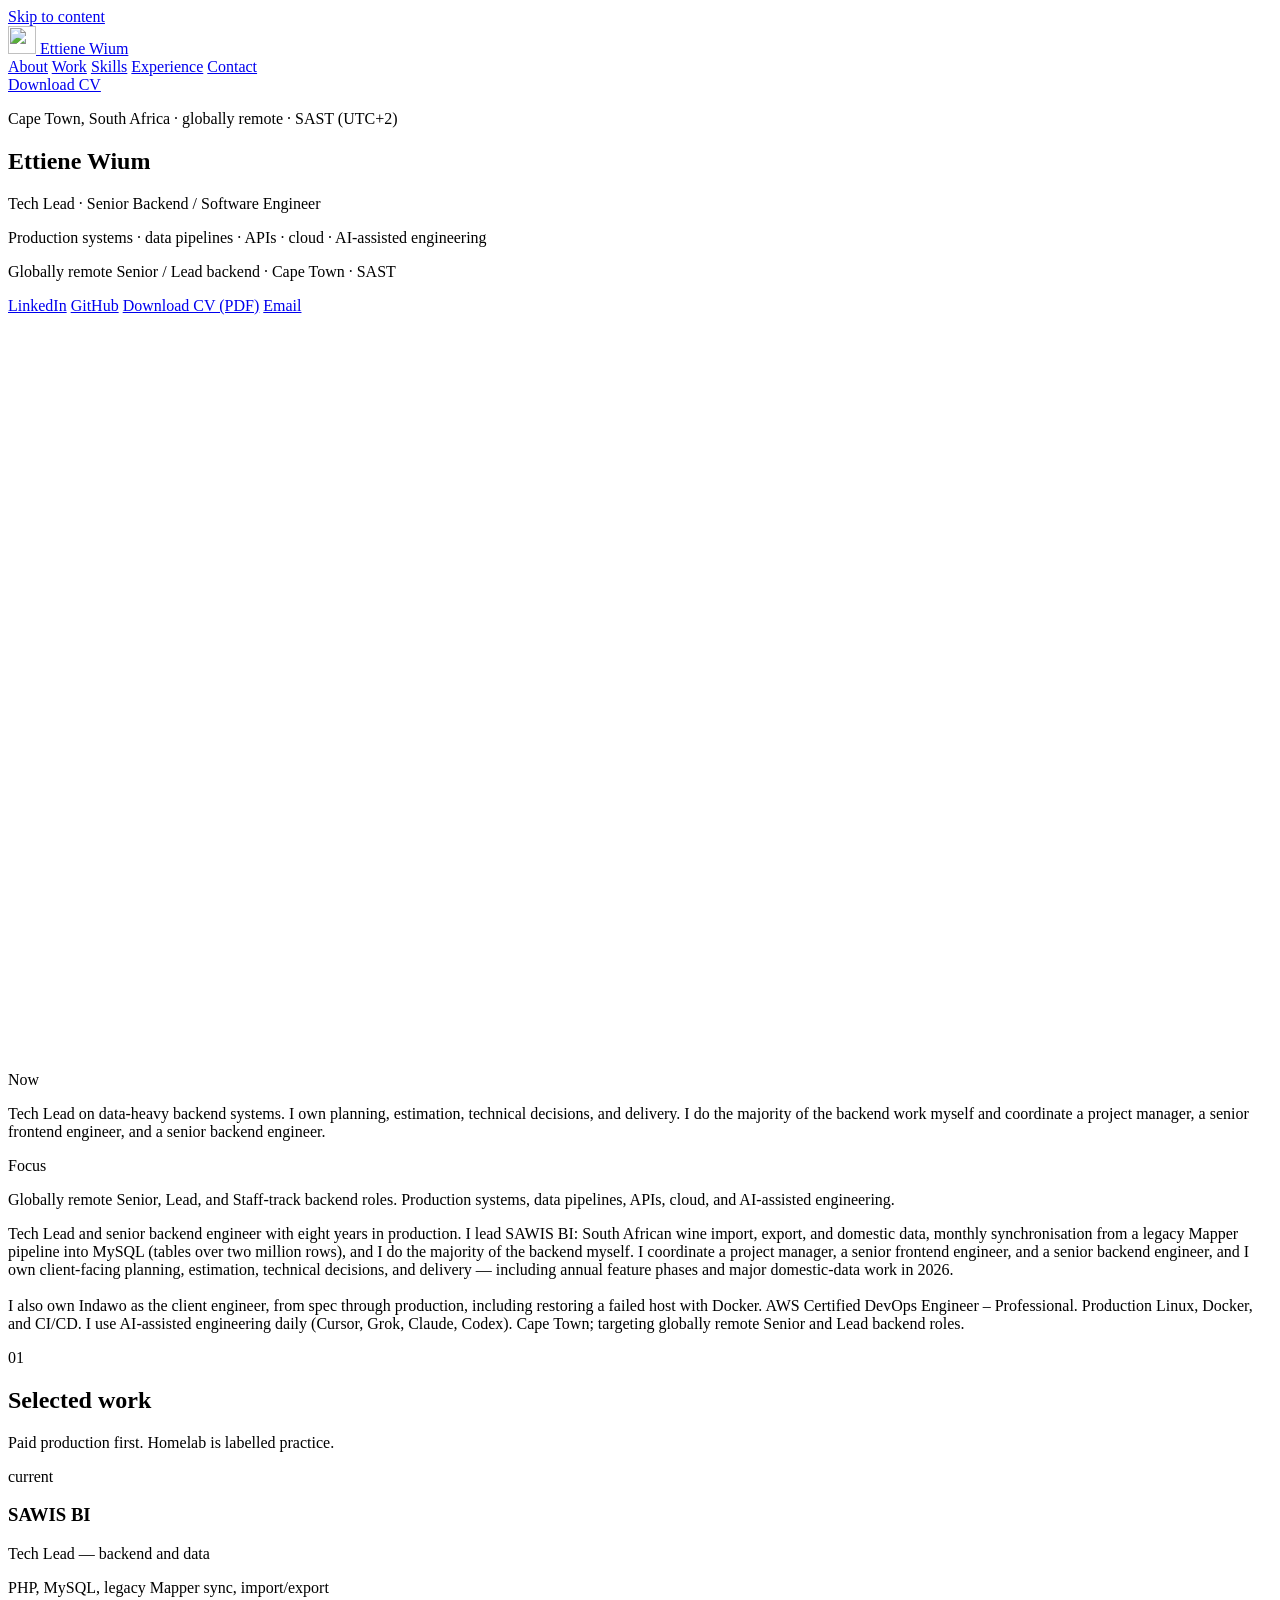
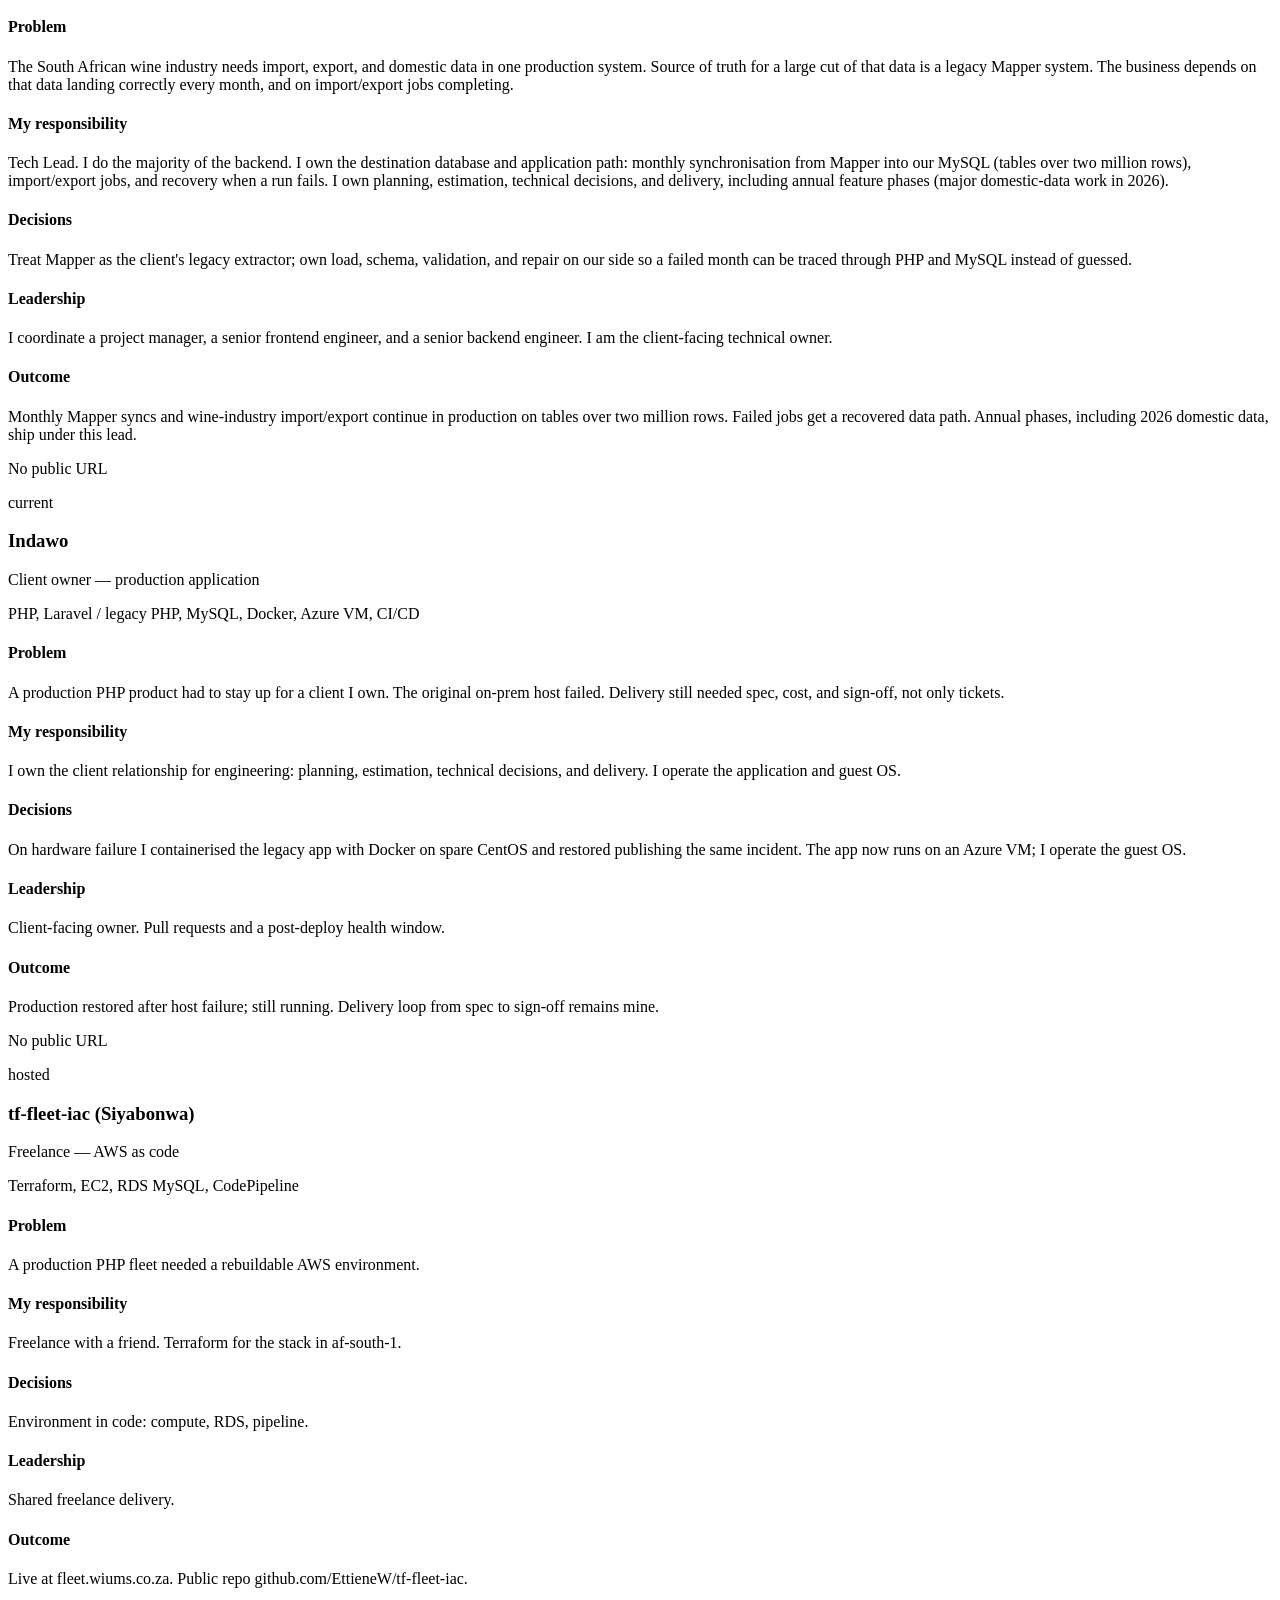
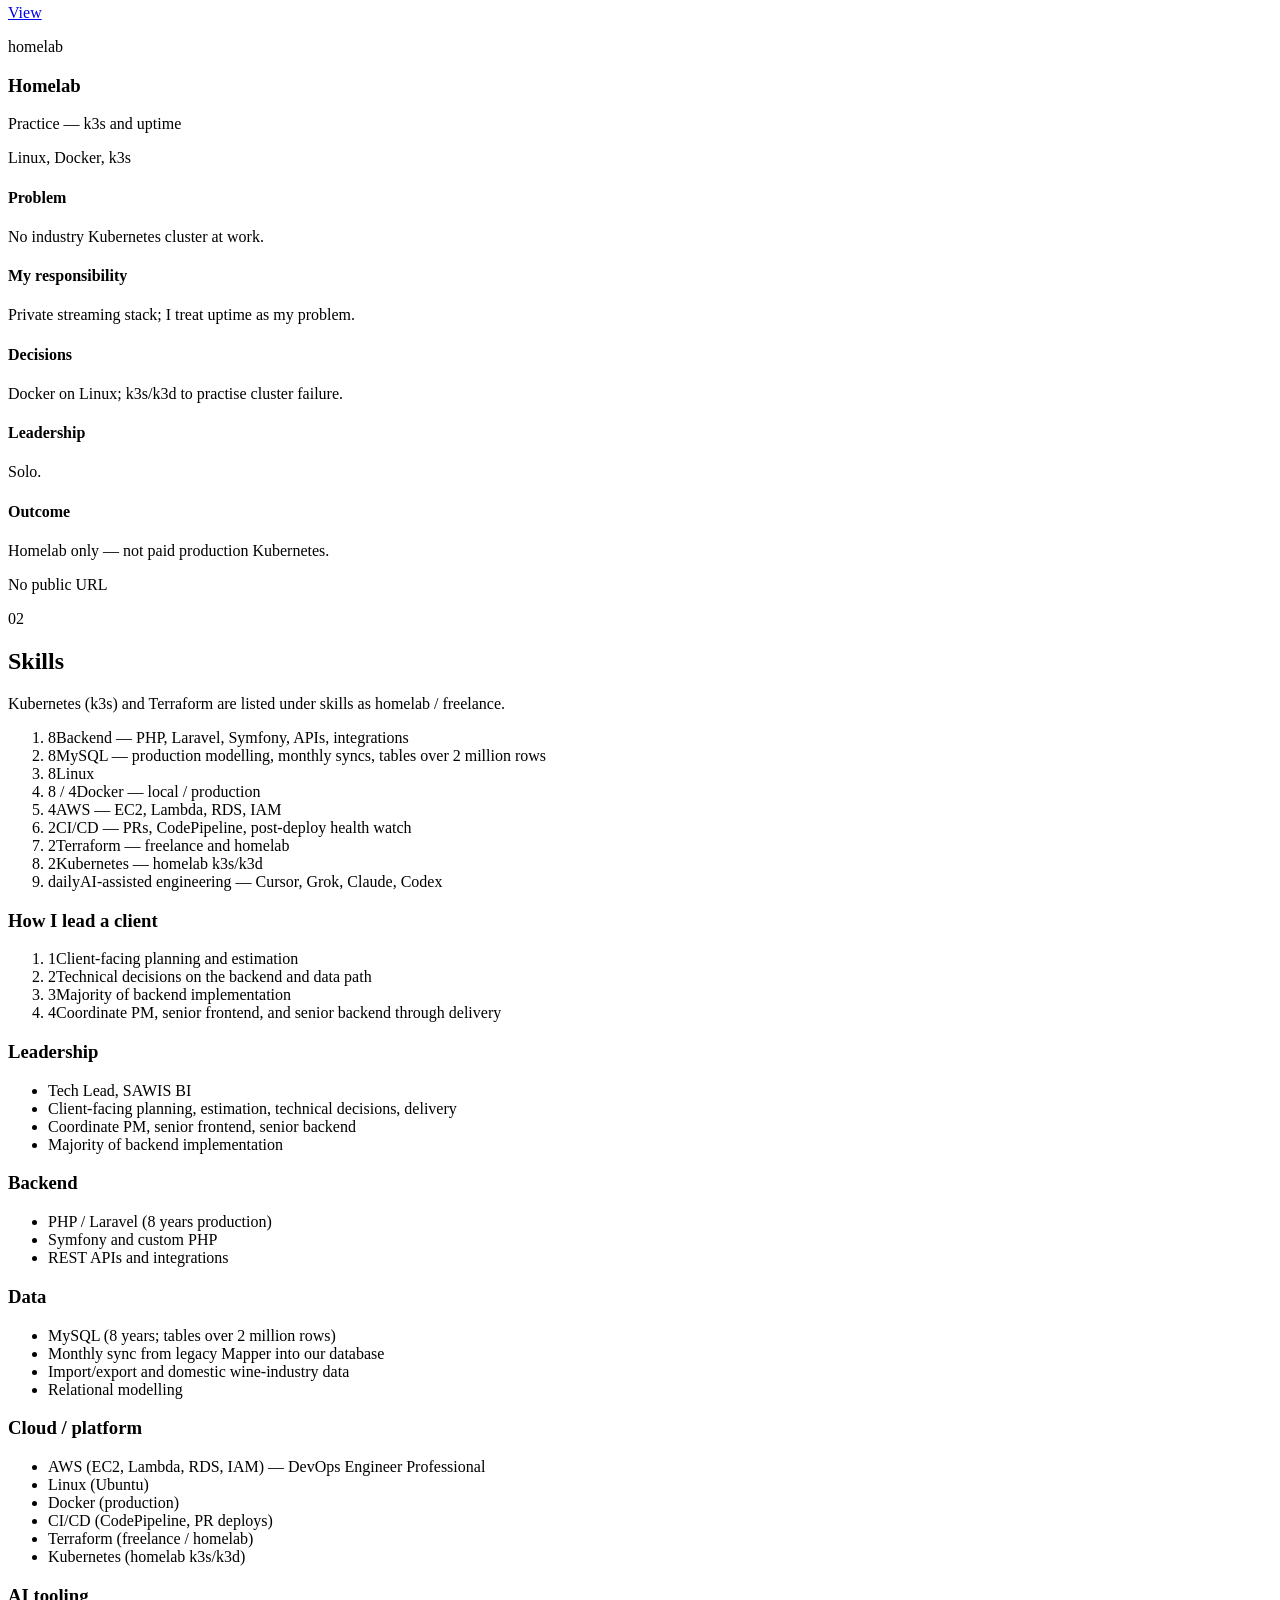
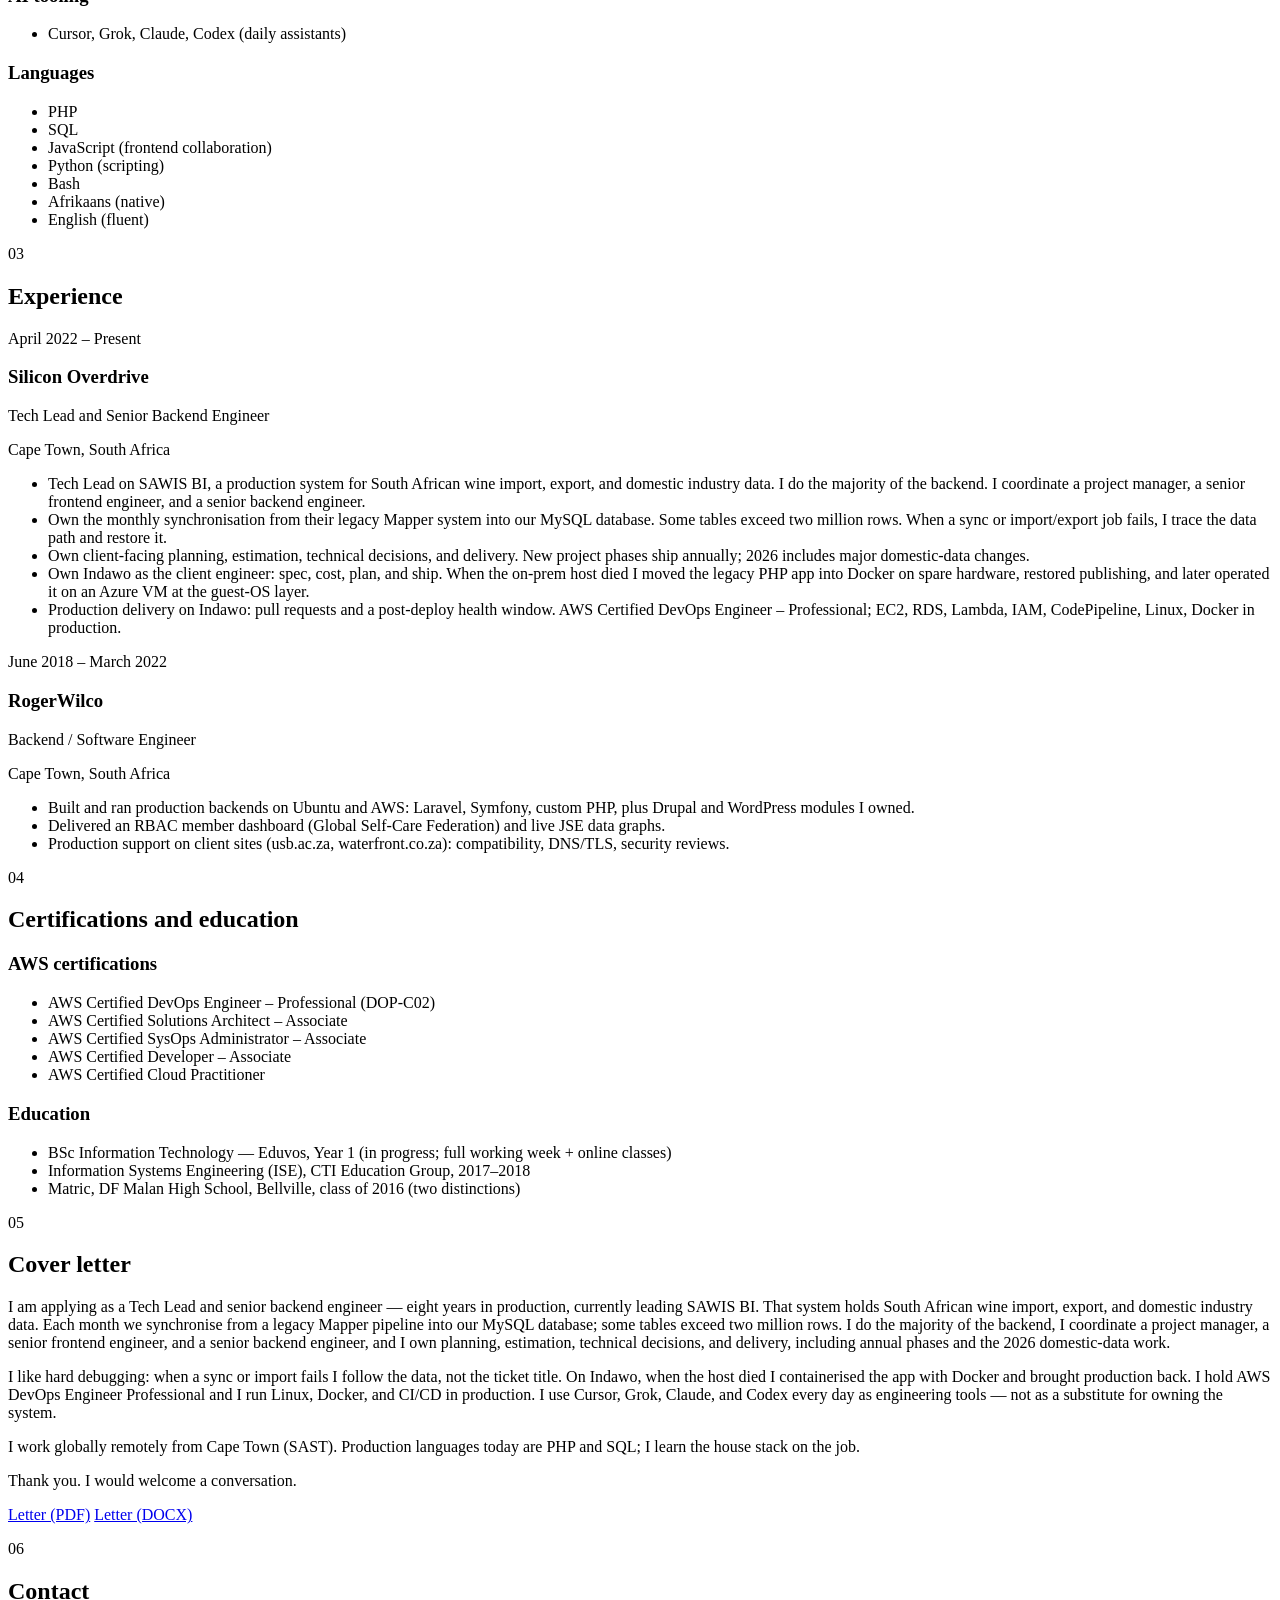
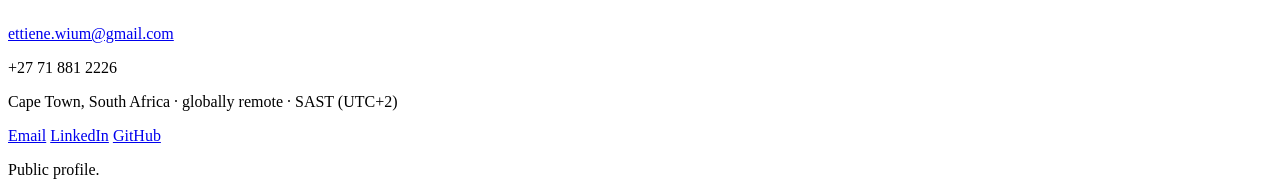
==== commit 2149b6f6: "Remove public editor and login API The live site is static only. /admin is gone, Lambda login/conten" ====
--- a/public/index.html
+++ b/public/index.html
@@ -138,7 +138,7 @@
     </section>
   </main>
   <footer>
-    <p>Public profile. Editor is at <a href="/admin/">/admin</a> (private login).</p>
+    <p>Public profile.</p>
   </footer>
   <script src="/assets/js/motion.js" defer></script>
 </body>
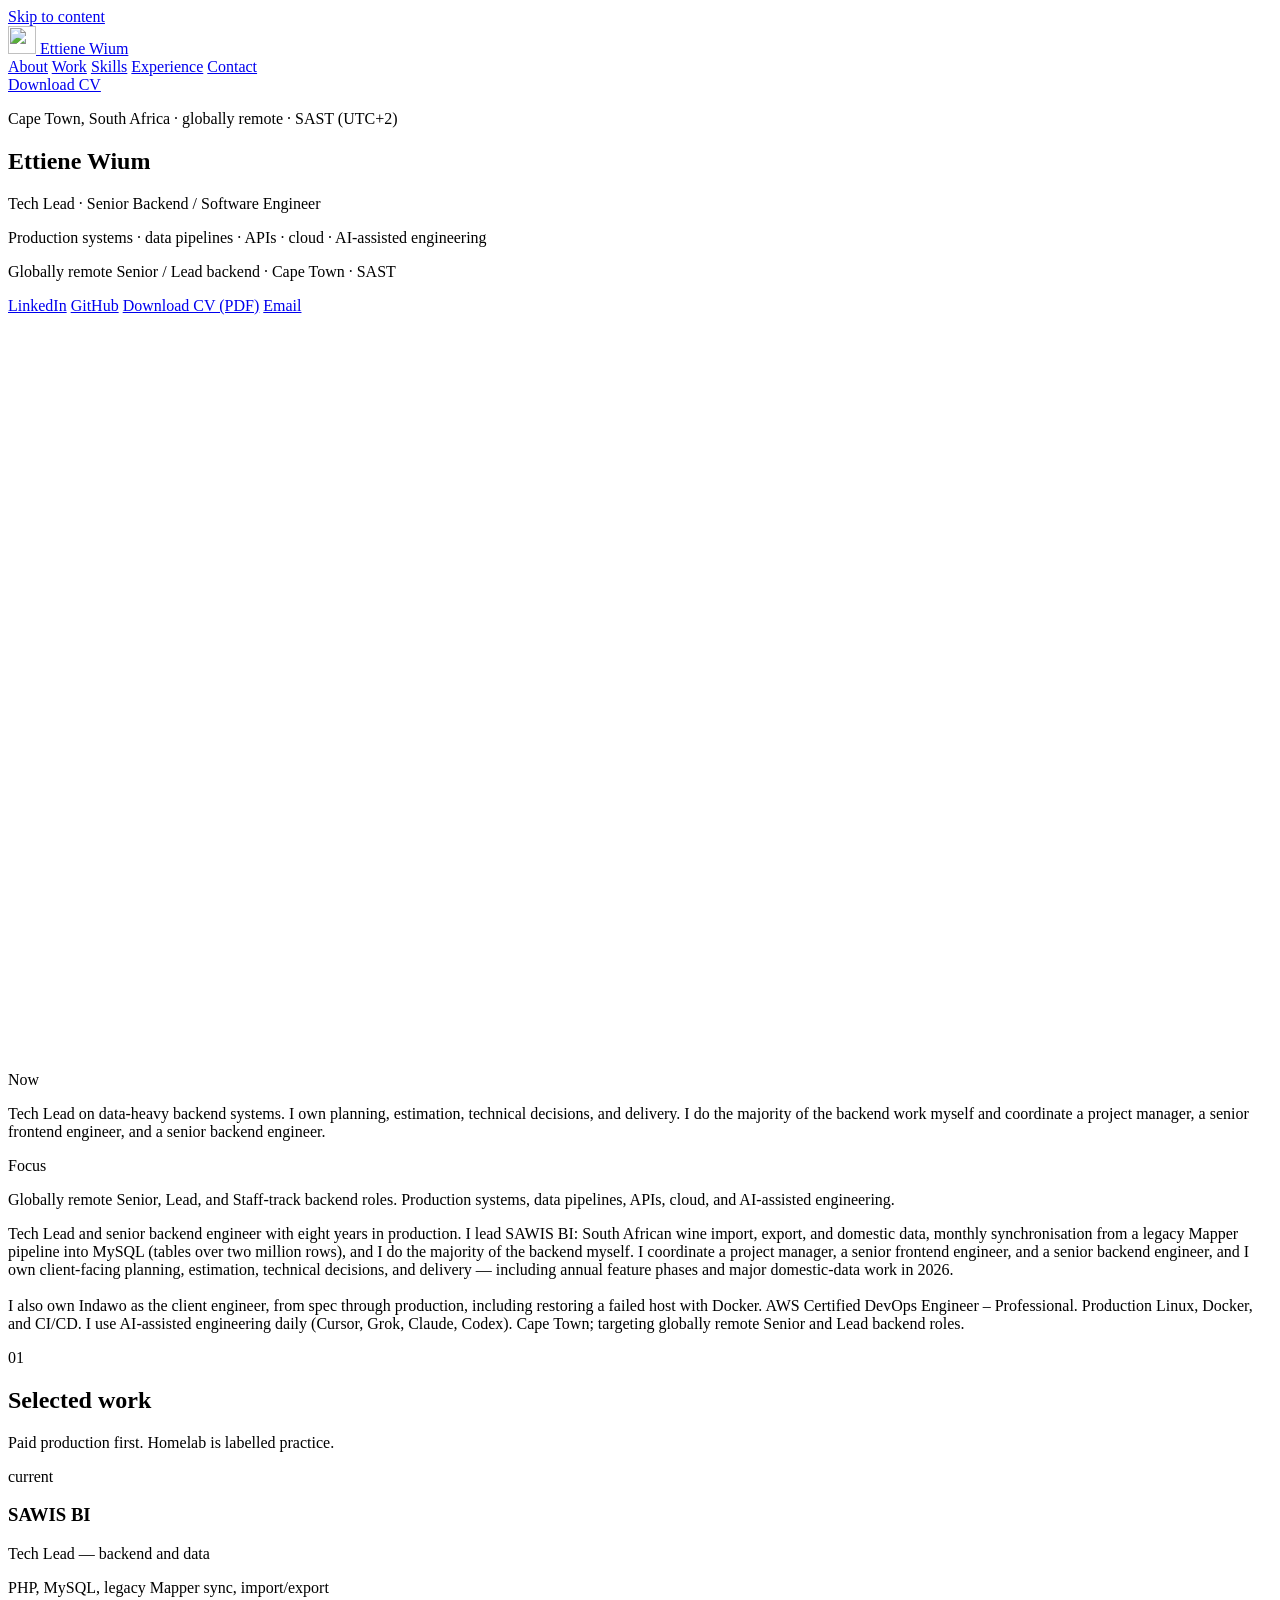
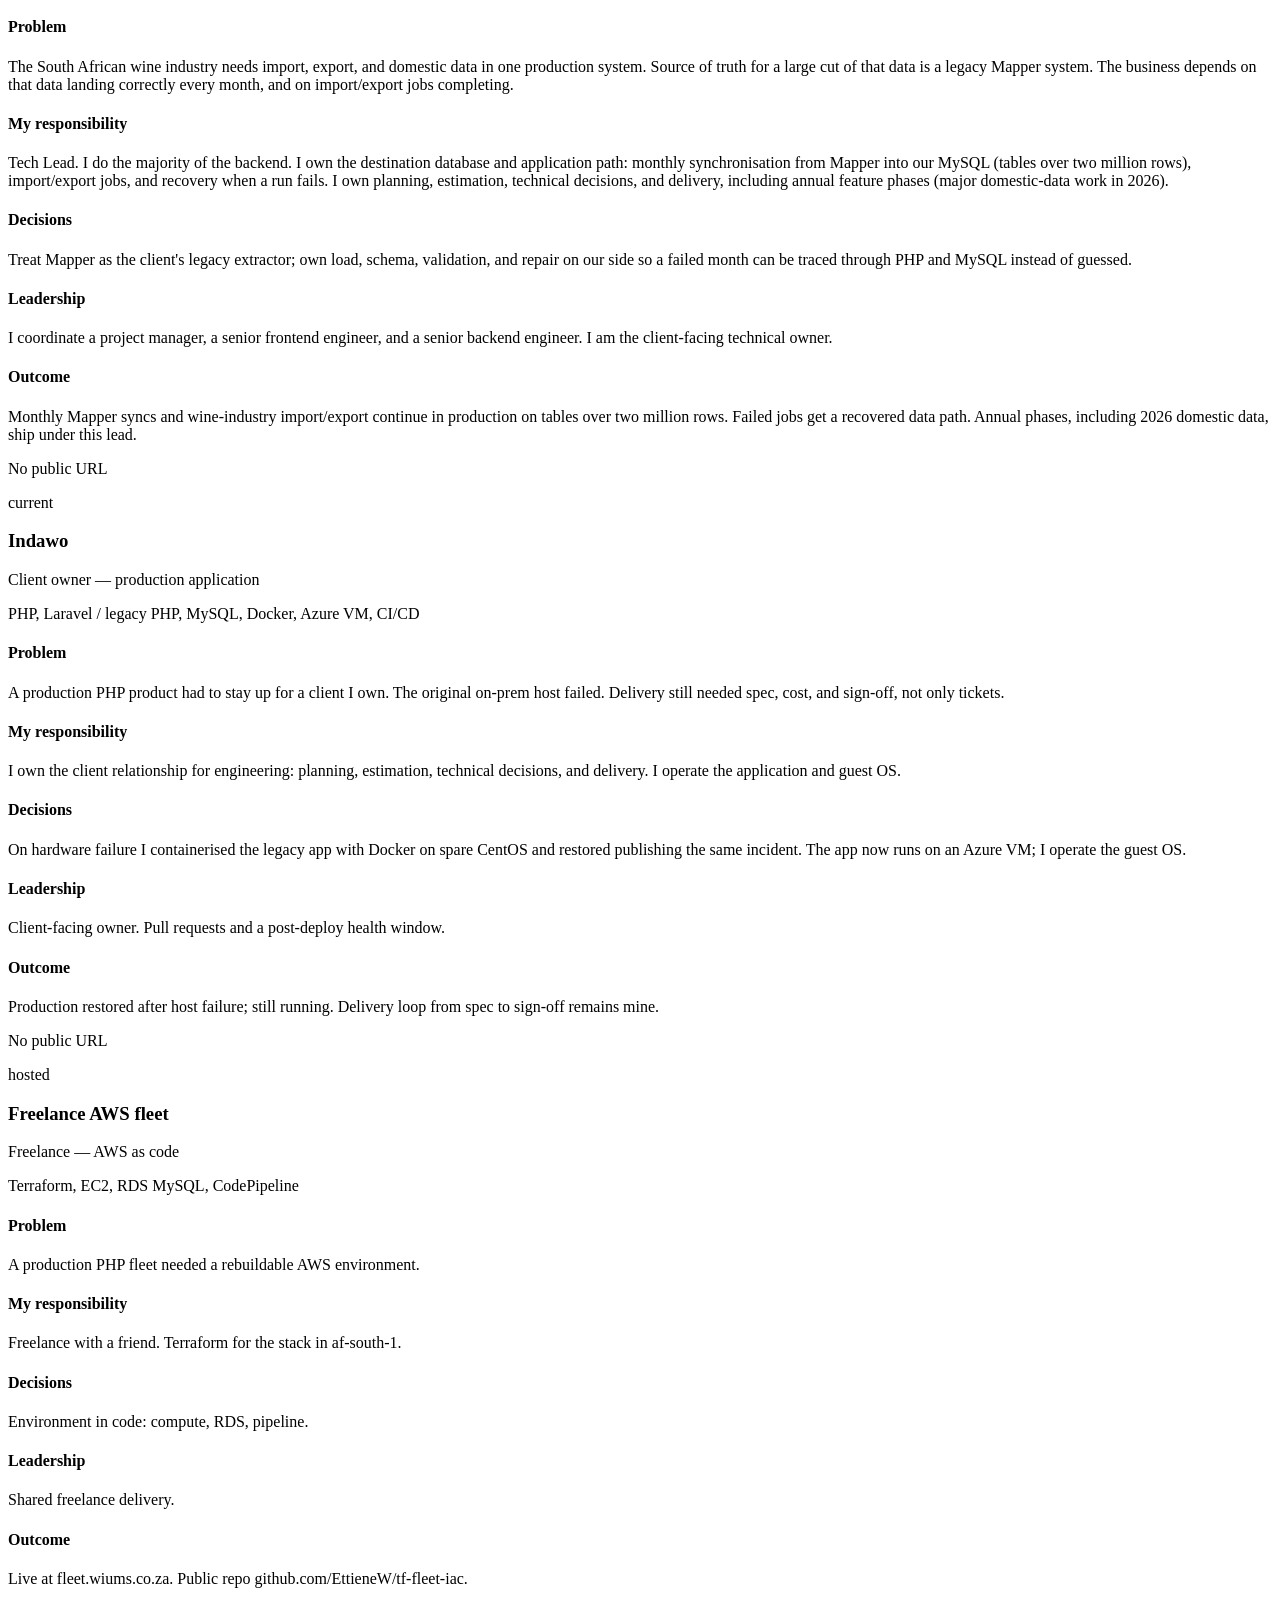
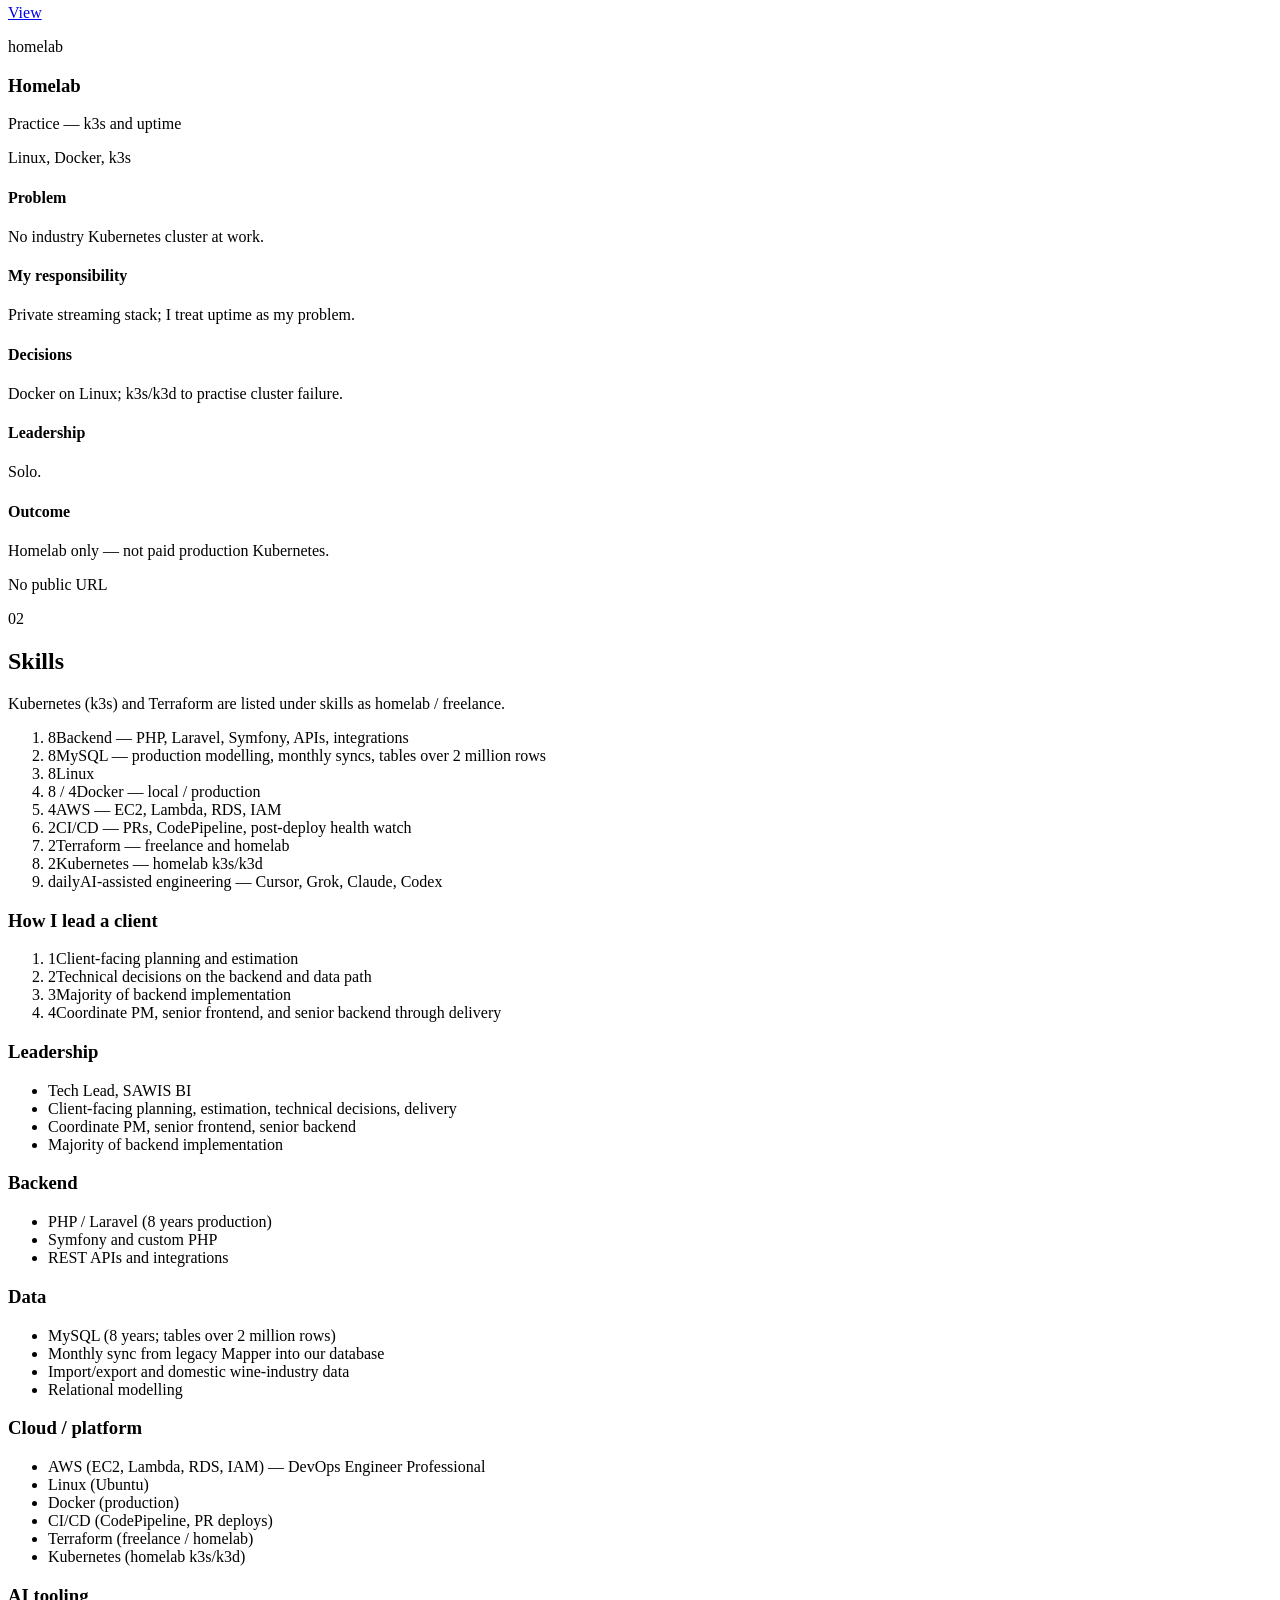
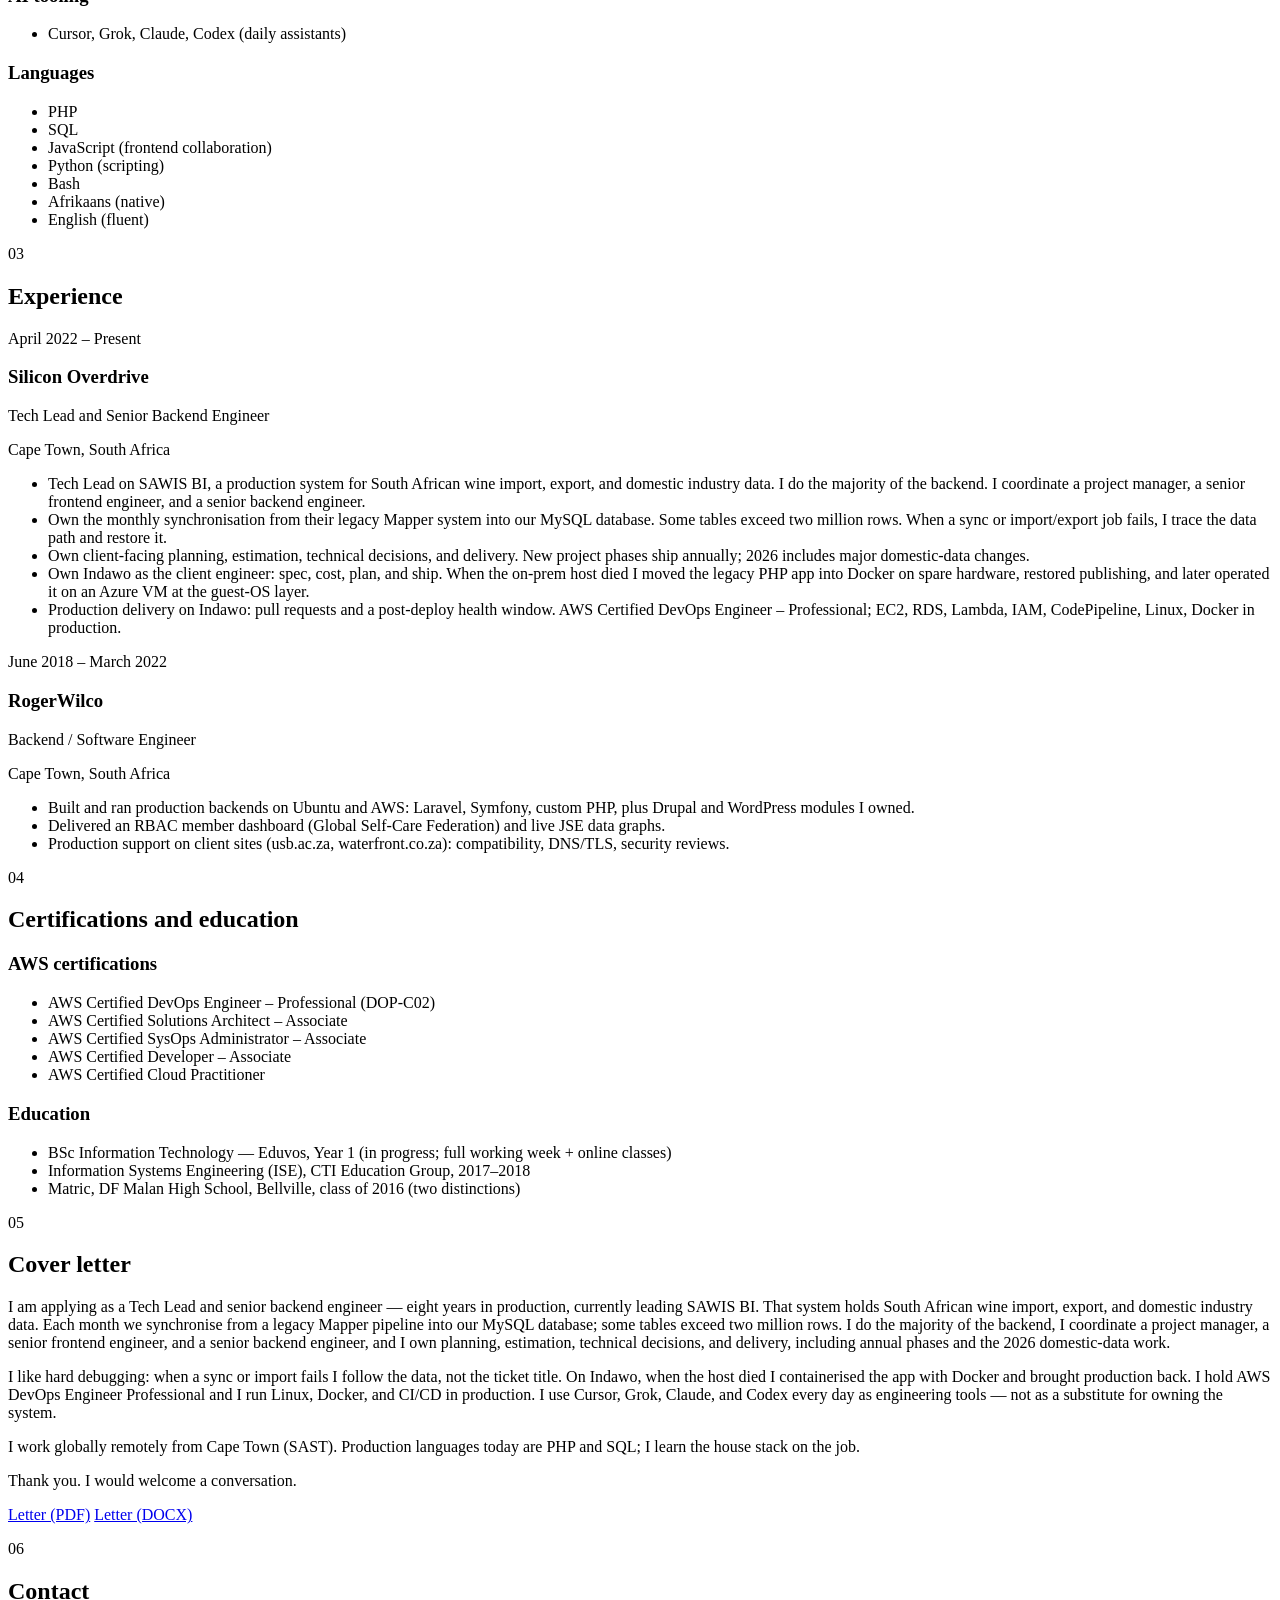
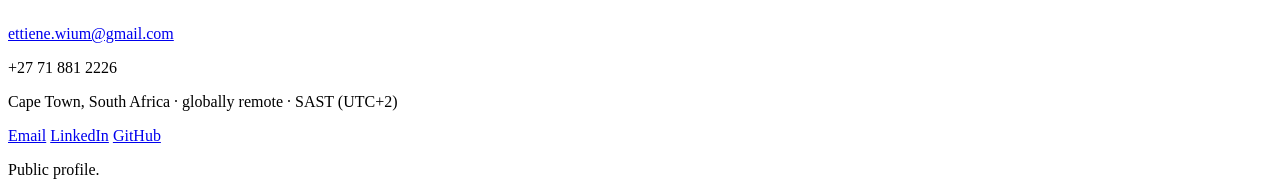
==== commit 9b50e67a: "Drop client name Siyabonwa from public work cards Freelance AWS fleet stays on the CV and site. The " ====
--- a/public/index.html
+++ b/public/index.html
@@ -72,7 +72,7 @@
         <h2>Selected work</h2>
       </div>
       <p class="lede">Paid production first. Homelab is labelled practice.</p>
-      <div class="cases"><article class="work-card case tilt reveal"><p class="pill">current</p><h3>SAWIS BI</h3><p class="meta">Tech Lead — backend and data</p><p class="meta">PHP, MySQL, legacy Mapper sync, import/export</p><div class="case-steps"><div><h4>Problem</h4><p>The South African wine industry needs import, export, and domestic data in one production system. Source of truth for a large cut of that data is a legacy Mapper system. The business depends on that data landing correctly every month, and on import/export jobs completing.</p></div><div><h4>My responsibility</h4><p>Tech Lead. I do the majority of the backend. I own the destination database and application path: monthly synchronisation from Mapper into our MySQL (tables over two million rows), import/export jobs, and recovery when a run fails. I own planning, estimation, technical decisions, and delivery, including annual feature phases (major domestic-data work in 2026).</p></div><div><h4>Decisions</h4><p>Treat Mapper as the client&#x27;s legacy extractor; own load, schema, validation, and repair on our side so a failed month can be traced through PHP and MySQL instead of guessed.</p></div><div><h4>Leadership</h4><p>I coordinate a project manager, a senior frontend engineer, and a senior backend engineer. I am the client-facing technical owner.</p></div><div><h4>Outcome</h4><p>Monthly Mapper syncs and wine-industry import/export continue in production on tables over two million rows. Failed jobs get a recovered data path. Annual phases, including 2026 domestic data, ship under this lead.</p></div></div><p class="meta">No public URL</p></article><article class="work-card case tilt reveal"><p class="pill">current</p><h3>Indawo</h3><p class="meta">Client owner — production application</p><p class="meta">PHP, Laravel / legacy PHP, MySQL, Docker, Azure VM, CI/CD</p><div class="case-steps"><div><h4>Problem</h4><p>A production PHP product had to stay up for a client I own. The original on-prem host failed. Delivery still needed spec, cost, and sign-off, not only tickets.</p></div><div><h4>My responsibility</h4><p>I own the client relationship for engineering: planning, estimation, technical decisions, and delivery. I operate the application and guest OS.</p></div><div><h4>Decisions</h4><p>On hardware failure I containerised the legacy app with Docker on spare CentOS and restored publishing the same incident. The app now runs on an Azure VM; I operate the guest OS.</p></div><div><h4>Leadership</h4><p>Client-facing owner. Pull requests and a post-deploy health window.</p></div><div><h4>Outcome</h4><p>Production restored after host failure; still running. Delivery loop from spec to sign-off remains mine.</p></div></div><p class="meta">No public URL</p></article><article class="work-card case tilt reveal"><p class="pill">hosted</p><h3>tf-fleet-iac (Siyabonwa)</h3><p class="meta">Freelance — AWS as code</p><p class="meta">Terraform, EC2, RDS MySQL, CodePipeline</p><div class="case-steps"><div><h4>Problem</h4><p>A production PHP fleet needed a rebuildable AWS environment.</p></div><div><h4>My responsibility</h4><p>Freelance with a friend. Terraform for the stack in af-south-1.</p></div><div><h4>Decisions</h4><p>Environment in code: compute, RDS, pipeline.</p></div><div><h4>Leadership</h4><p>Shared freelance delivery.</p></div><div><h4>Outcome</h4><p>Live at fleet.wiums.co.za. Public repo github.com/EttieneW/tf-fleet-iac.</p></div></div><a class="text-link" href="https://github.com/EttieneW/tf-fleet-iac" target="_blank" rel="noopener noreferrer">View</a></article><article class="work-card case tilt reveal"><p class="pill">homelab</p><h3>Homelab</h3><p class="meta">Practice — k3s and uptime</p><p class="meta">Linux, Docker, k3s</p><div class="case-steps"><div><h4>Problem</h4><p>No industry Kubernetes cluster at work.</p></div><div><h4>My responsibility</h4><p>Private streaming stack; I treat uptime as my problem.</p></div><div><h4>Decisions</h4><p>Docker on Linux; k3s/k3d to practise cluster failure.</p></div><div><h4>Leadership</h4><p>Solo.</p></div><div><h4>Outcome</h4><p>Homelab only — not paid production Kubernetes.</p></div></div><p class="meta">No public URL</p></article></div>
+      <div class="cases"><article class="work-card case tilt reveal"><p class="pill">current</p><h3>SAWIS BI</h3><p class="meta">Tech Lead — backend and data</p><p class="meta">PHP, MySQL, legacy Mapper sync, import/export</p><div class="case-steps"><div><h4>Problem</h4><p>The South African wine industry needs import, export, and domestic data in one production system. Source of truth for a large cut of that data is a legacy Mapper system. The business depends on that data landing correctly every month, and on import/export jobs completing.</p></div><div><h4>My responsibility</h4><p>Tech Lead. I do the majority of the backend. I own the destination database and application path: monthly synchronisation from Mapper into our MySQL (tables over two million rows), import/export jobs, and recovery when a run fails. I own planning, estimation, technical decisions, and delivery, including annual feature phases (major domestic-data work in 2026).</p></div><div><h4>Decisions</h4><p>Treat Mapper as the client&#x27;s legacy extractor; own load, schema, validation, and repair on our side so a failed month can be traced through PHP and MySQL instead of guessed.</p></div><div><h4>Leadership</h4><p>I coordinate a project manager, a senior frontend engineer, and a senior backend engineer. I am the client-facing technical owner.</p></div><div><h4>Outcome</h4><p>Monthly Mapper syncs and wine-industry import/export continue in production on tables over two million rows. Failed jobs get a recovered data path. Annual phases, including 2026 domestic data, ship under this lead.</p></div></div><p class="meta">No public URL</p></article><article class="work-card case tilt reveal"><p class="pill">current</p><h3>Indawo</h3><p class="meta">Client owner — production application</p><p class="meta">PHP, Laravel / legacy PHP, MySQL, Docker, Azure VM, CI/CD</p><div class="case-steps"><div><h4>Problem</h4><p>A production PHP product had to stay up for a client I own. The original on-prem host failed. Delivery still needed spec, cost, and sign-off, not only tickets.</p></div><div><h4>My responsibility</h4><p>I own the client relationship for engineering: planning, estimation, technical decisions, and delivery. I operate the application and guest OS.</p></div><div><h4>Decisions</h4><p>On hardware failure I containerised the legacy app with Docker on spare CentOS and restored publishing the same incident. The app now runs on an Azure VM; I operate the guest OS.</p></div><div><h4>Leadership</h4><p>Client-facing owner. Pull requests and a post-deploy health window.</p></div><div><h4>Outcome</h4><p>Production restored after host failure; still running. Delivery loop from spec to sign-off remains mine.</p></div></div><p class="meta">No public URL</p></article><article class="work-card case tilt reveal"><p class="pill">hosted</p><h3>Freelance AWS fleet</h3><p class="meta">Freelance — AWS as code</p><p class="meta">Terraform, EC2, RDS MySQL, CodePipeline</p><div class="case-steps"><div><h4>Problem</h4><p>A production PHP fleet needed a rebuildable AWS environment.</p></div><div><h4>My responsibility</h4><p>Freelance with a friend. Terraform for the stack in af-south-1.</p></div><div><h4>Decisions</h4><p>Environment in code: compute, RDS, pipeline.</p></div><div><h4>Leadership</h4><p>Shared freelance delivery.</p></div><div><h4>Outcome</h4><p>Live at fleet.wiums.co.za. Public repo github.com/EttieneW/tf-fleet-iac.</p></div></div><a class="text-link" href="https://github.com/EttieneW/tf-fleet-iac" target="_blank" rel="noopener noreferrer">View</a></article><article class="work-card case tilt reveal"><p class="pill">homelab</p><h3>Homelab</h3><p class="meta">Practice — k3s and uptime</p><p class="meta">Linux, Docker, k3s</p><div class="case-steps"><div><h4>Problem</h4><p>No industry Kubernetes cluster at work.</p></div><div><h4>My responsibility</h4><p>Private streaming stack; I treat uptime as my problem.</p></div><div><h4>Decisions</h4><p>Docker on Linux; k3s/k3d to practise cluster failure.</p></div><div><h4>Leadership</h4><p>Solo.</p></div><div><h4>Outcome</h4><p>Homelab only — not paid production Kubernetes.</p></div></div><p class="meta">No public URL</p></article></div>
     </section>
     <section id="skills">
       <div class="section-head">
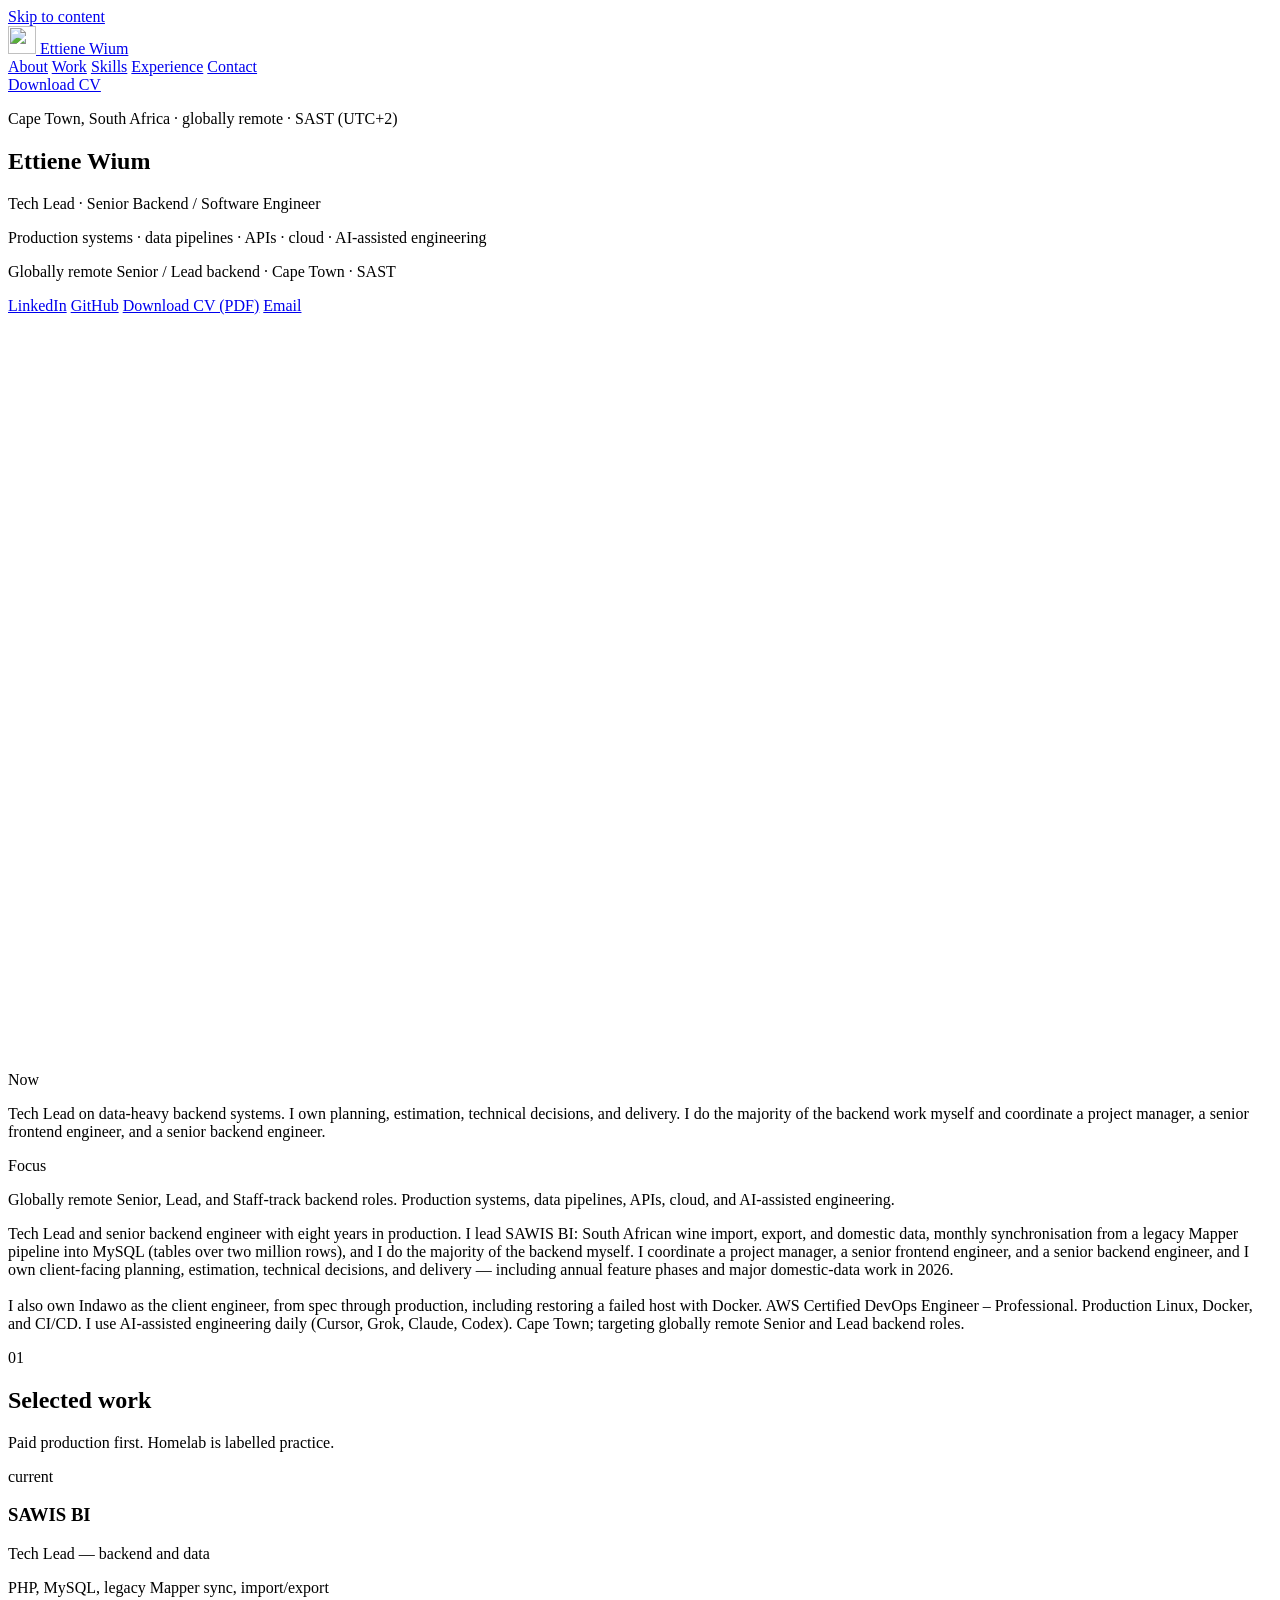
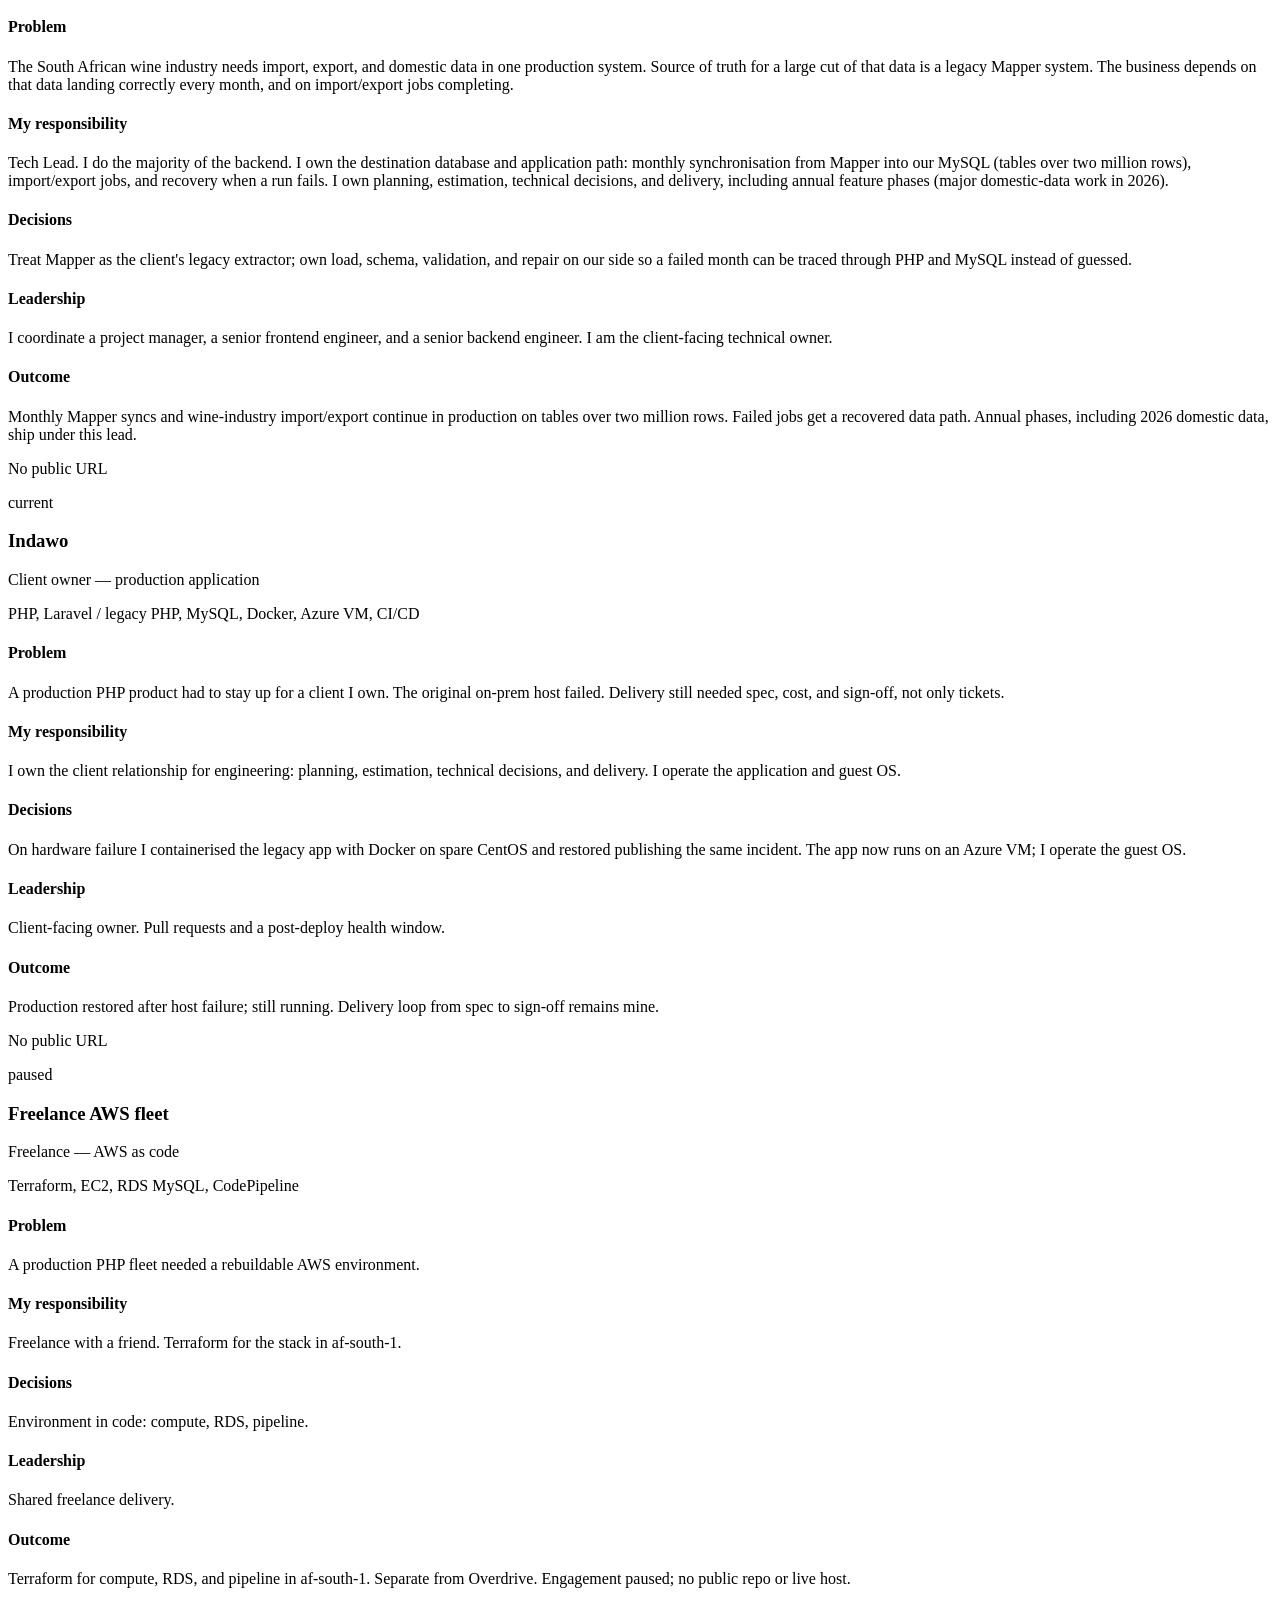
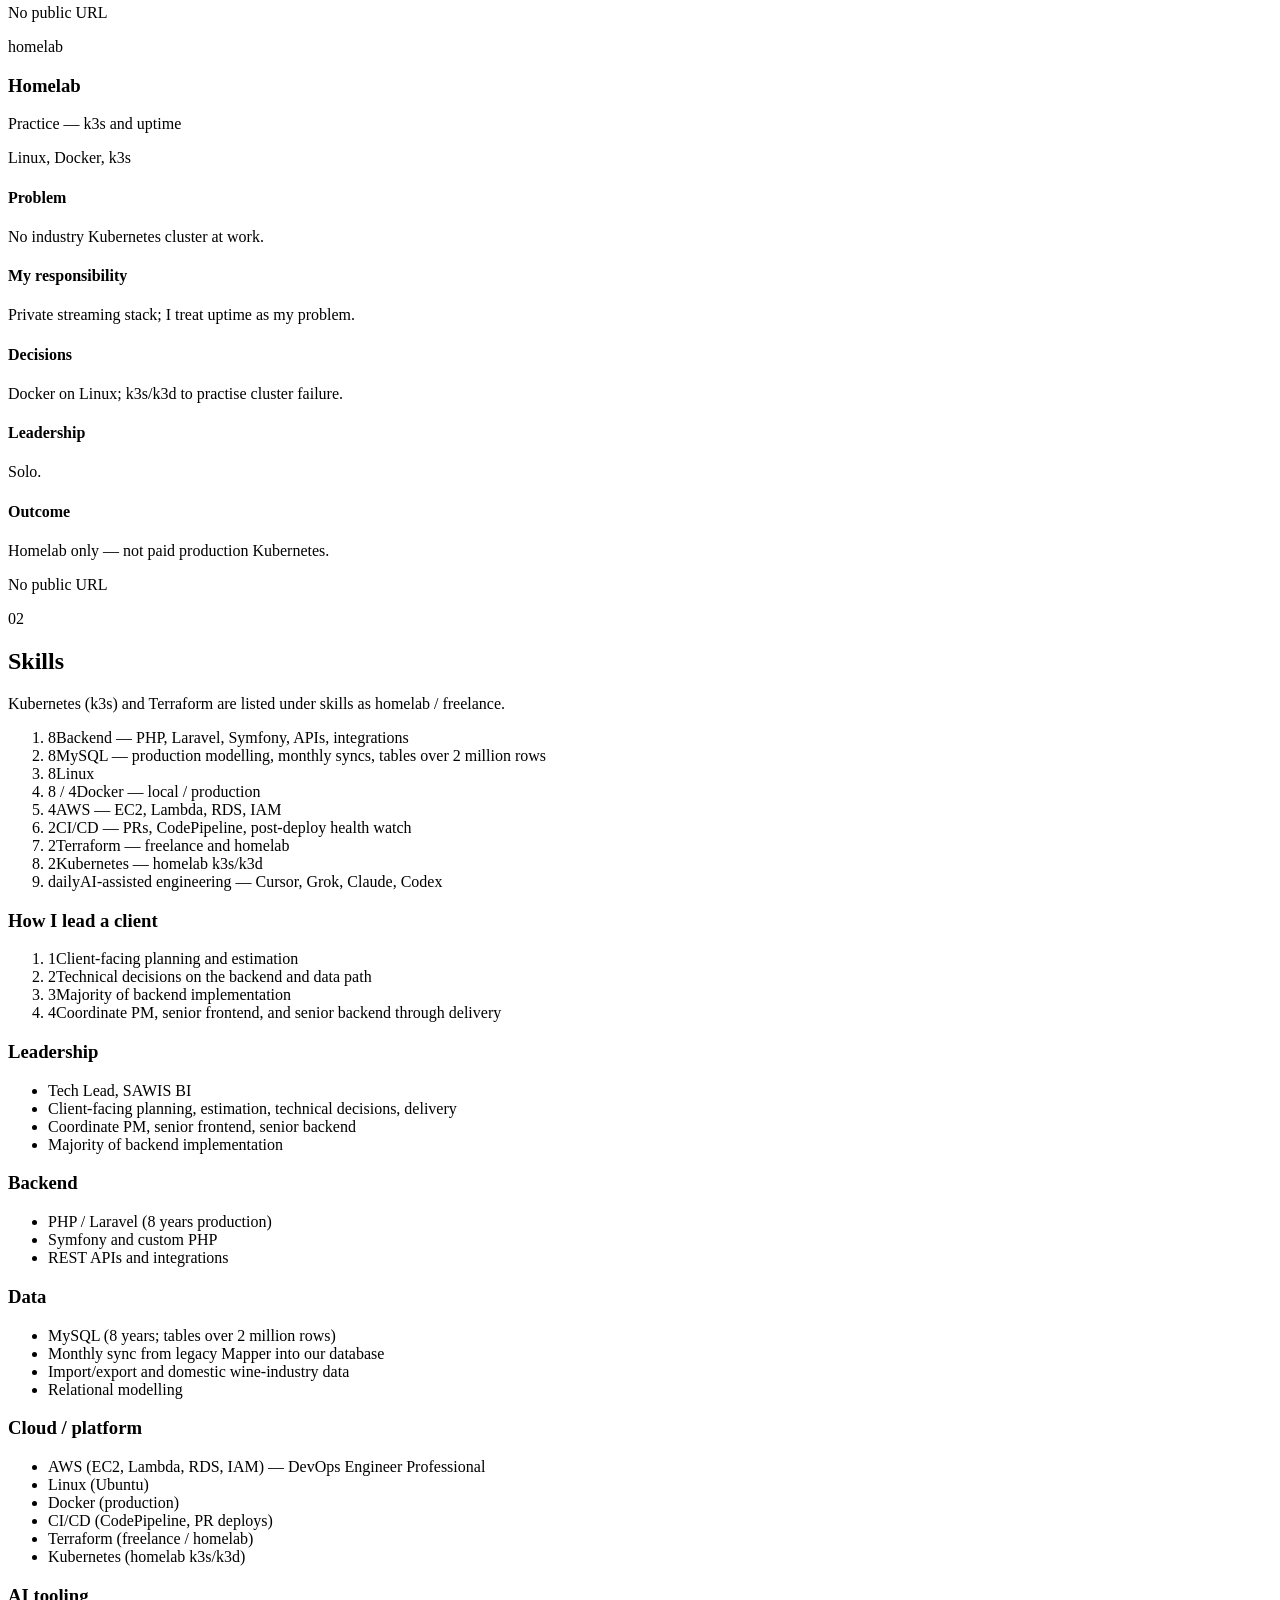
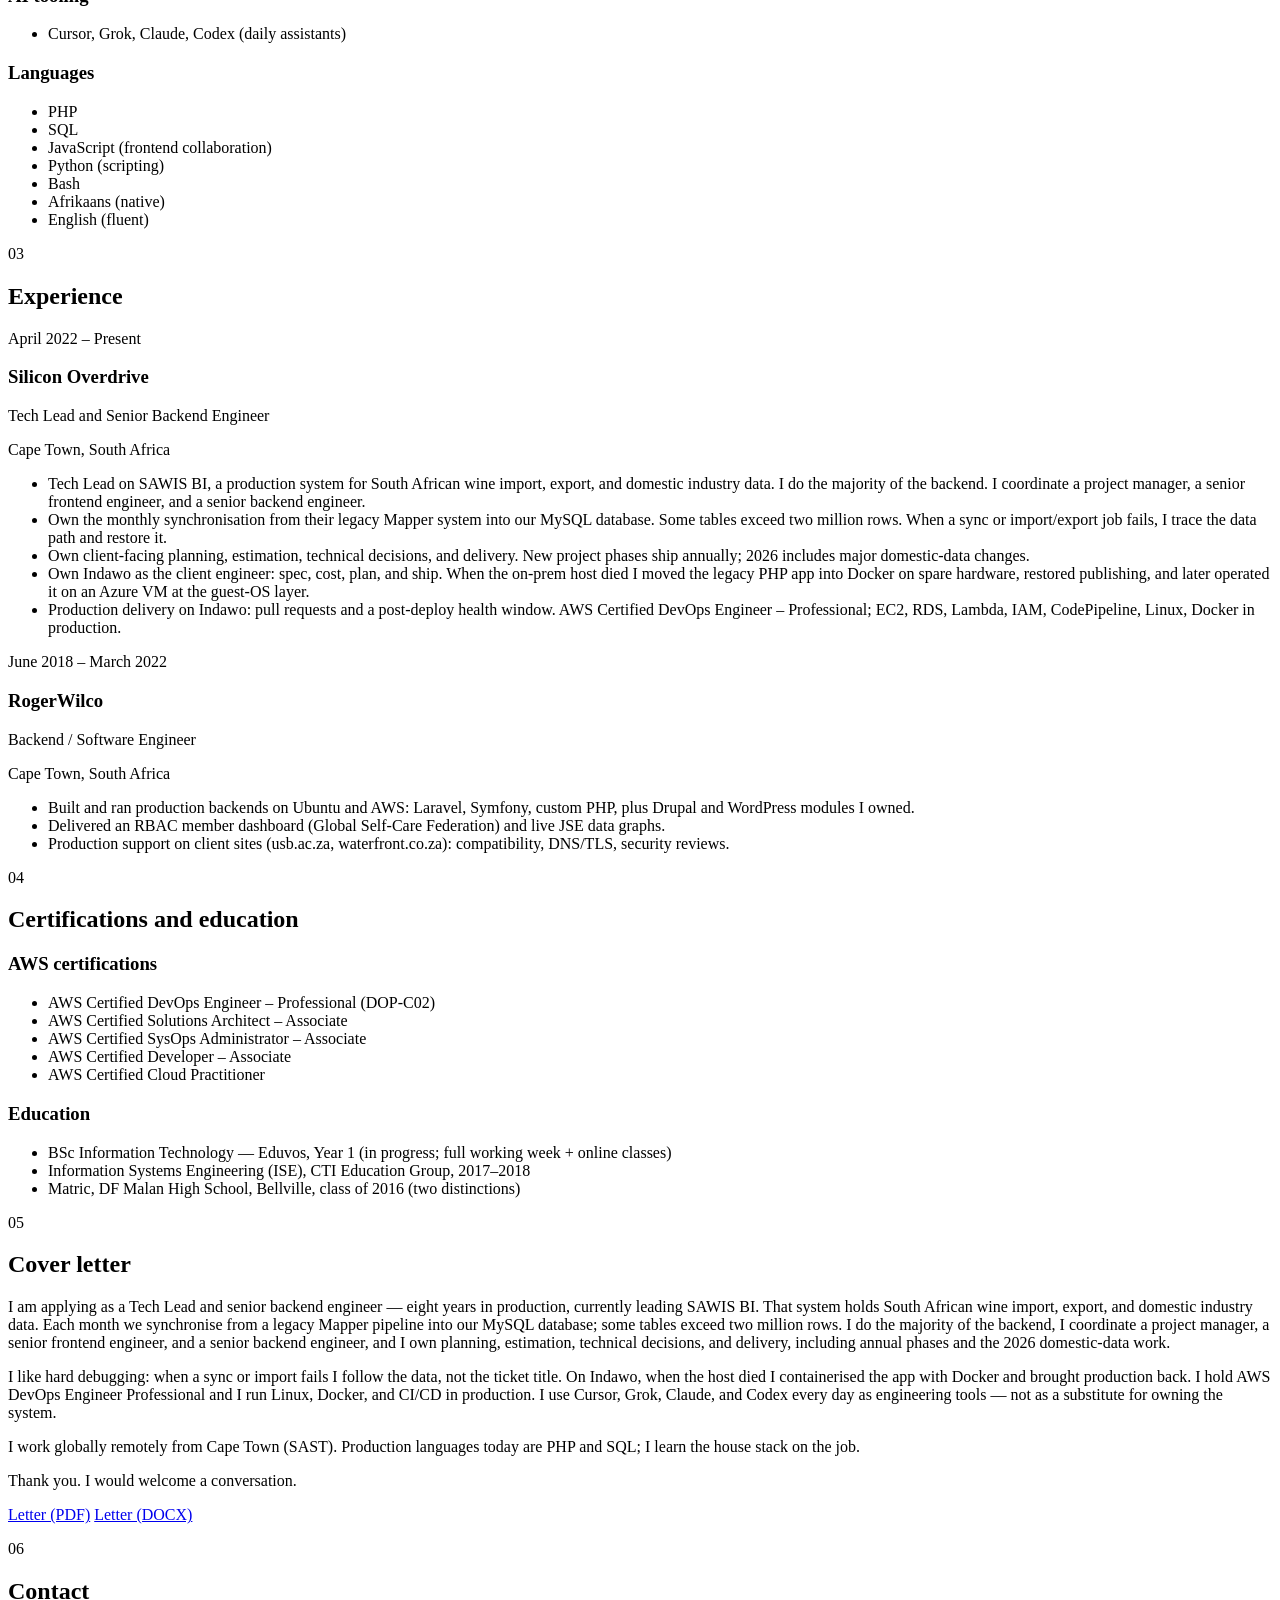
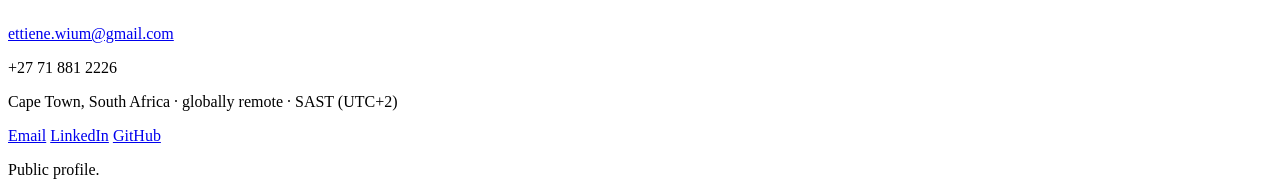
==== commit 1f70e32e: "Drop the paused tf-fleet-iac GitHub URL from the public profile The repo 404s and the stack is down." ====
--- a/public/index.html
+++ b/public/index.html
@@ -35,7 +35,7 @@
         <a href="#experience">Experience</a>
         <a href="#contact">Contact</a>
       </nav>
-      <a class="btn btn-sm" href="/downloads/Ettiene-Wium-CV.pdf">Download CV</a>
+      <a class="btn btn-sm" href="/downloads/Ettiene-Wium-CV.pdf?v=6320463a2d" target="_blank" rel="noopener noreferrer">Download CV</a>
     </div>
   </header>
   <main>
@@ -50,7 +50,7 @@
           <p class="actions">
             <a class="btn ghost" href="https://www.linkedin.com/in/ettiene-wium-245094165/" target="_blank" rel="noopener noreferrer">LinkedIn</a>
             <a class="btn ghost" href="https://github.com/EttieneW" target="_blank" rel="noopener noreferrer">GitHub</a>
-            <a class="btn" href="/downloads/Ettiene-Wium-CV.pdf">Download CV (PDF)</a>
+            <a class="btn" href="/downloads/Ettiene-Wium-CV.pdf?v=6320463a2d" target="_blank" rel="noopener noreferrer">Download CV (PDF)</a>
             <a class="btn ghost" href="mailto:ettiene.wium@gmail.com">Email</a>
           </p>
         </div>
@@ -72,7 +72,7 @@
         <h2>Selected work</h2>
       </div>
       <p class="lede">Paid production first. Homelab is labelled practice.</p>
-      <div class="cases"><article class="work-card case tilt reveal"><p class="pill">current</p><h3>SAWIS BI</h3><p class="meta">Tech Lead — backend and data</p><p class="meta">PHP, MySQL, legacy Mapper sync, import/export</p><div class="case-steps"><div><h4>Problem</h4><p>The South African wine industry needs import, export, and domestic data in one production system. Source of truth for a large cut of that data is a legacy Mapper system. The business depends on that data landing correctly every month, and on import/export jobs completing.</p></div><div><h4>My responsibility</h4><p>Tech Lead. I do the majority of the backend. I own the destination database and application path: monthly synchronisation from Mapper into our MySQL (tables over two million rows), import/export jobs, and recovery when a run fails. I own planning, estimation, technical decisions, and delivery, including annual feature phases (major domestic-data work in 2026).</p></div><div><h4>Decisions</h4><p>Treat Mapper as the client&#x27;s legacy extractor; own load, schema, validation, and repair on our side so a failed month can be traced through PHP and MySQL instead of guessed.</p></div><div><h4>Leadership</h4><p>I coordinate a project manager, a senior frontend engineer, and a senior backend engineer. I am the client-facing technical owner.</p></div><div><h4>Outcome</h4><p>Monthly Mapper syncs and wine-industry import/export continue in production on tables over two million rows. Failed jobs get a recovered data path. Annual phases, including 2026 domestic data, ship under this lead.</p></div></div><p class="meta">No public URL</p></article><article class="work-card case tilt reveal"><p class="pill">current</p><h3>Indawo</h3><p class="meta">Client owner — production application</p><p class="meta">PHP, Laravel / legacy PHP, MySQL, Docker, Azure VM, CI/CD</p><div class="case-steps"><div><h4>Problem</h4><p>A production PHP product had to stay up for a client I own. The original on-prem host failed. Delivery still needed spec, cost, and sign-off, not only tickets.</p></div><div><h4>My responsibility</h4><p>I own the client relationship for engineering: planning, estimation, technical decisions, and delivery. I operate the application and guest OS.</p></div><div><h4>Decisions</h4><p>On hardware failure I containerised the legacy app with Docker on spare CentOS and restored publishing the same incident. The app now runs on an Azure VM; I operate the guest OS.</p></div><div><h4>Leadership</h4><p>Client-facing owner. Pull requests and a post-deploy health window.</p></div><div><h4>Outcome</h4><p>Production restored after host failure; still running. Delivery loop from spec to sign-off remains mine.</p></div></div><p class="meta">No public URL</p></article><article class="work-card case tilt reveal"><p class="pill">hosted</p><h3>Freelance AWS fleet</h3><p class="meta">Freelance — AWS as code</p><p class="meta">Terraform, EC2, RDS MySQL, CodePipeline</p><div class="case-steps"><div><h4>Problem</h4><p>A production PHP fleet needed a rebuildable AWS environment.</p></div><div><h4>My responsibility</h4><p>Freelance with a friend. Terraform for the stack in af-south-1.</p></div><div><h4>Decisions</h4><p>Environment in code: compute, RDS, pipeline.</p></div><div><h4>Leadership</h4><p>Shared freelance delivery.</p></div><div><h4>Outcome</h4><p>Live at fleet.wiums.co.za. Public repo github.com/EttieneW/tf-fleet-iac.</p></div></div><a class="text-link" href="https://github.com/EttieneW/tf-fleet-iac" target="_blank" rel="noopener noreferrer">View</a></article><article class="work-card case tilt reveal"><p class="pill">homelab</p><h3>Homelab</h3><p class="meta">Practice — k3s and uptime</p><p class="meta">Linux, Docker, k3s</p><div class="case-steps"><div><h4>Problem</h4><p>No industry Kubernetes cluster at work.</p></div><div><h4>My responsibility</h4><p>Private streaming stack; I treat uptime as my problem.</p></div><div><h4>Decisions</h4><p>Docker on Linux; k3s/k3d to practise cluster failure.</p></div><div><h4>Leadership</h4><p>Solo.</p></div><div><h4>Outcome</h4><p>Homelab only — not paid production Kubernetes.</p></div></div><p class="meta">No public URL</p></article></div>
+      <div class="cases"><article class="work-card case tilt reveal"><p class="pill">current</p><h3>SAWIS BI</h3><p class="meta">Tech Lead — backend and data</p><p class="meta">PHP, MySQL, legacy Mapper sync, import/export</p><div class="case-steps"><div><h4>Problem</h4><p>The South African wine industry needs import, export, and domestic data in one production system. Source of truth for a large cut of that data is a legacy Mapper system. The business depends on that data landing correctly every month, and on import/export jobs completing.</p></div><div><h4>My responsibility</h4><p>Tech Lead. I do the majority of the backend. I own the destination database and application path: monthly synchronisation from Mapper into our MySQL (tables over two million rows), import/export jobs, and recovery when a run fails. I own planning, estimation, technical decisions, and delivery, including annual feature phases (major domestic-data work in 2026).</p></div><div><h4>Decisions</h4><p>Treat Mapper as the client&#x27;s legacy extractor; own load, schema, validation, and repair on our side so a failed month can be traced through PHP and MySQL instead of guessed.</p></div><div><h4>Leadership</h4><p>I coordinate a project manager, a senior frontend engineer, and a senior backend engineer. I am the client-facing technical owner.</p></div><div><h4>Outcome</h4><p>Monthly Mapper syncs and wine-industry import/export continue in production on tables over two million rows. Failed jobs get a recovered data path. Annual phases, including 2026 domestic data, ship under this lead.</p></div></div><p class="meta">No public URL</p></article><article class="work-card case tilt reveal"><p class="pill">current</p><h3>Indawo</h3><p class="meta">Client owner — production application</p><p class="meta">PHP, Laravel / legacy PHP, MySQL, Docker, Azure VM, CI/CD</p><div class="case-steps"><div><h4>Problem</h4><p>A production PHP product had to stay up for a client I own. The original on-prem host failed. Delivery still needed spec, cost, and sign-off, not only tickets.</p></div><div><h4>My responsibility</h4><p>I own the client relationship for engineering: planning, estimation, technical decisions, and delivery. I operate the application and guest OS.</p></div><div><h4>Decisions</h4><p>On hardware failure I containerised the legacy app with Docker on spare CentOS and restored publishing the same incident. The app now runs on an Azure VM; I operate the guest OS.</p></div><div><h4>Leadership</h4><p>Client-facing owner. Pull requests and a post-deploy health window.</p></div><div><h4>Outcome</h4><p>Production restored after host failure; still running. Delivery loop from spec to sign-off remains mine.</p></div></div><p class="meta">No public URL</p></article><article class="work-card case tilt reveal"><p class="pill">paused</p><h3>Freelance AWS fleet</h3><p class="meta">Freelance — AWS as code</p><p class="meta">Terraform, EC2, RDS MySQL, CodePipeline</p><div class="case-steps"><div><h4>Problem</h4><p>A production PHP fleet needed a rebuildable AWS environment.</p></div><div><h4>My responsibility</h4><p>Freelance with a friend. Terraform for the stack in af-south-1.</p></div><div><h4>Decisions</h4><p>Environment in code: compute, RDS, pipeline.</p></div><div><h4>Leadership</h4><p>Shared freelance delivery.</p></div><div><h4>Outcome</h4><p>Terraform for compute, RDS, and pipeline in af-south-1. Separate from Overdrive. Engagement paused; no public repo or live host.</p></div></div><p class="meta">No public URL</p></article><article class="work-card case tilt reveal"><p class="pill">homelab</p><h3>Homelab</h3><p class="meta">Practice — k3s and uptime</p><p class="meta">Linux, Docker, k3s</p><div class="case-steps"><div><h4>Problem</h4><p>No industry Kubernetes cluster at work.</p></div><div><h4>My responsibility</h4><p>Private streaming stack; I treat uptime as my problem.</p></div><div><h4>Decisions</h4><p>Docker on Linux; k3s/k3d to practise cluster failure.</p></div><div><h4>Leadership</h4><p>Solo.</p></div><div><h4>Outcome</h4><p>Homelab only — not paid production Kubernetes.</p></div></div><p class="meta">No public URL</p></article></div>
     </section>
     <section id="skills">
       <div class="section-head">
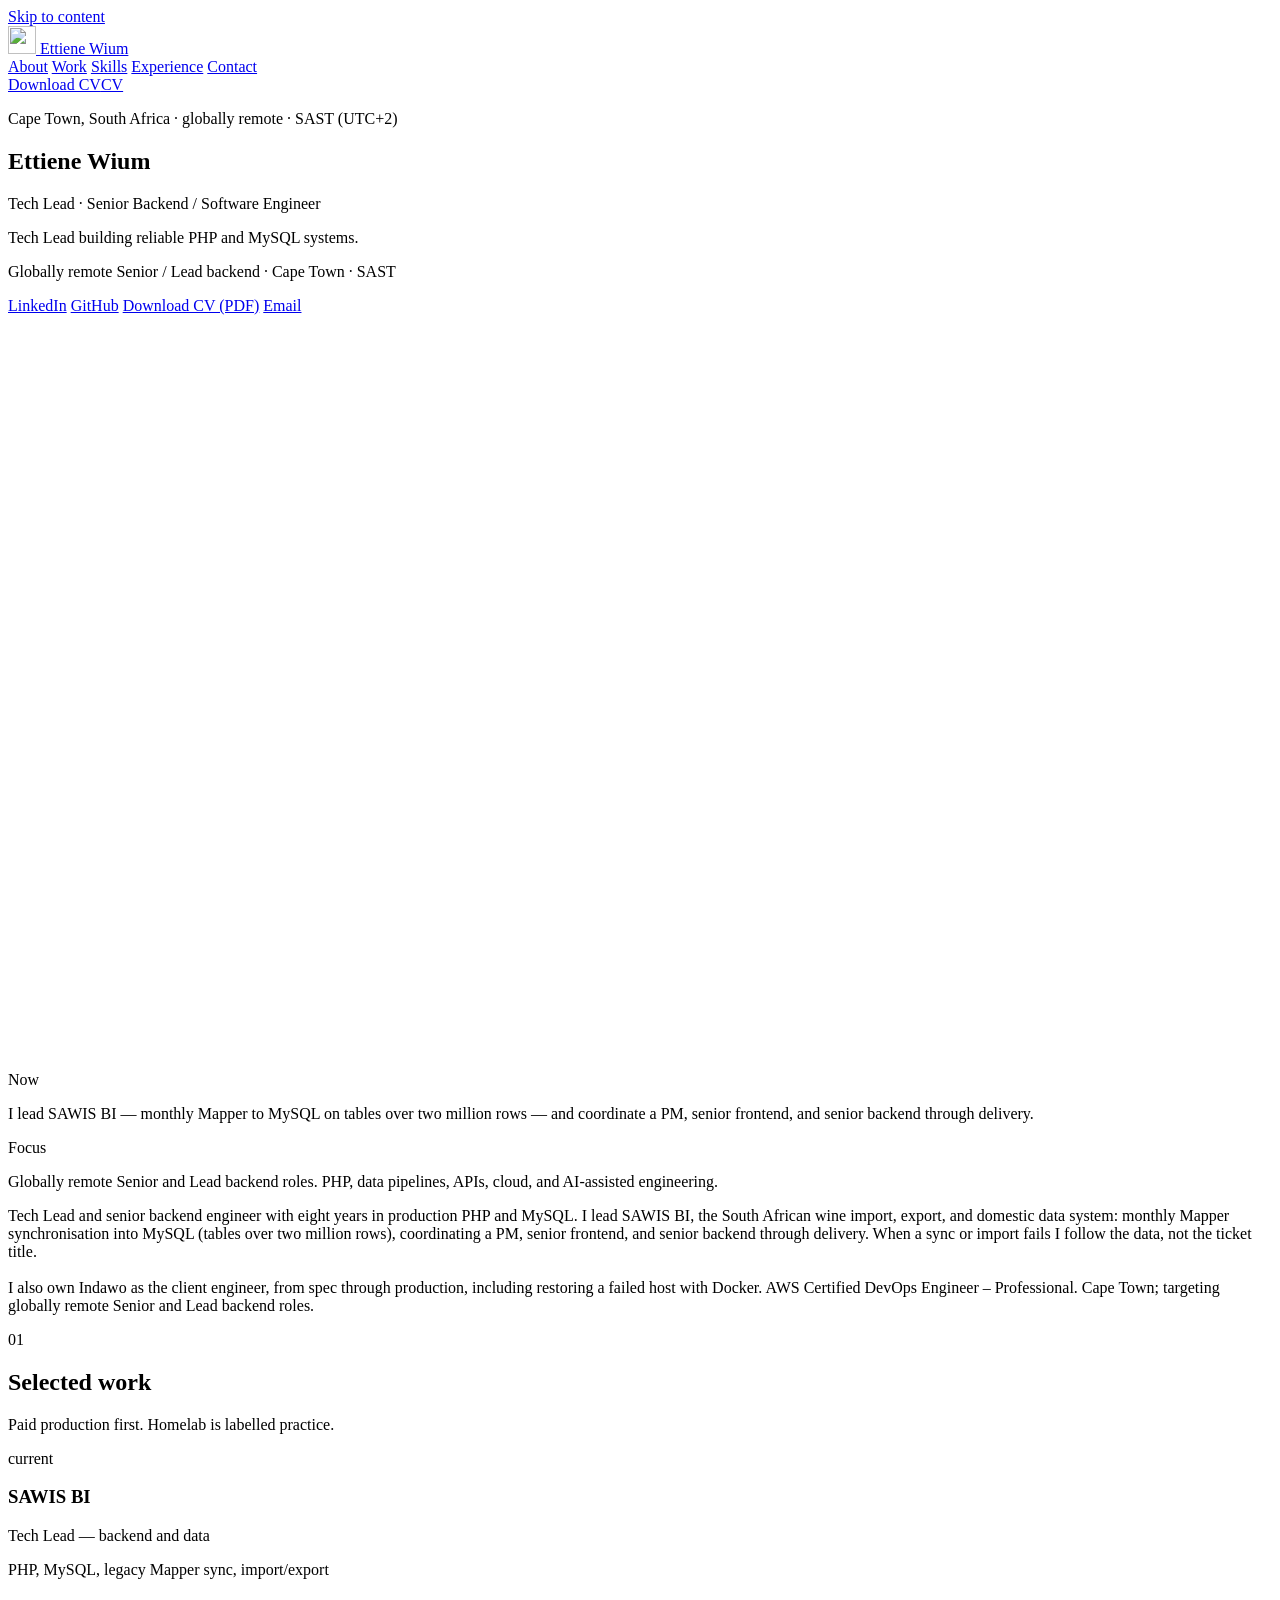
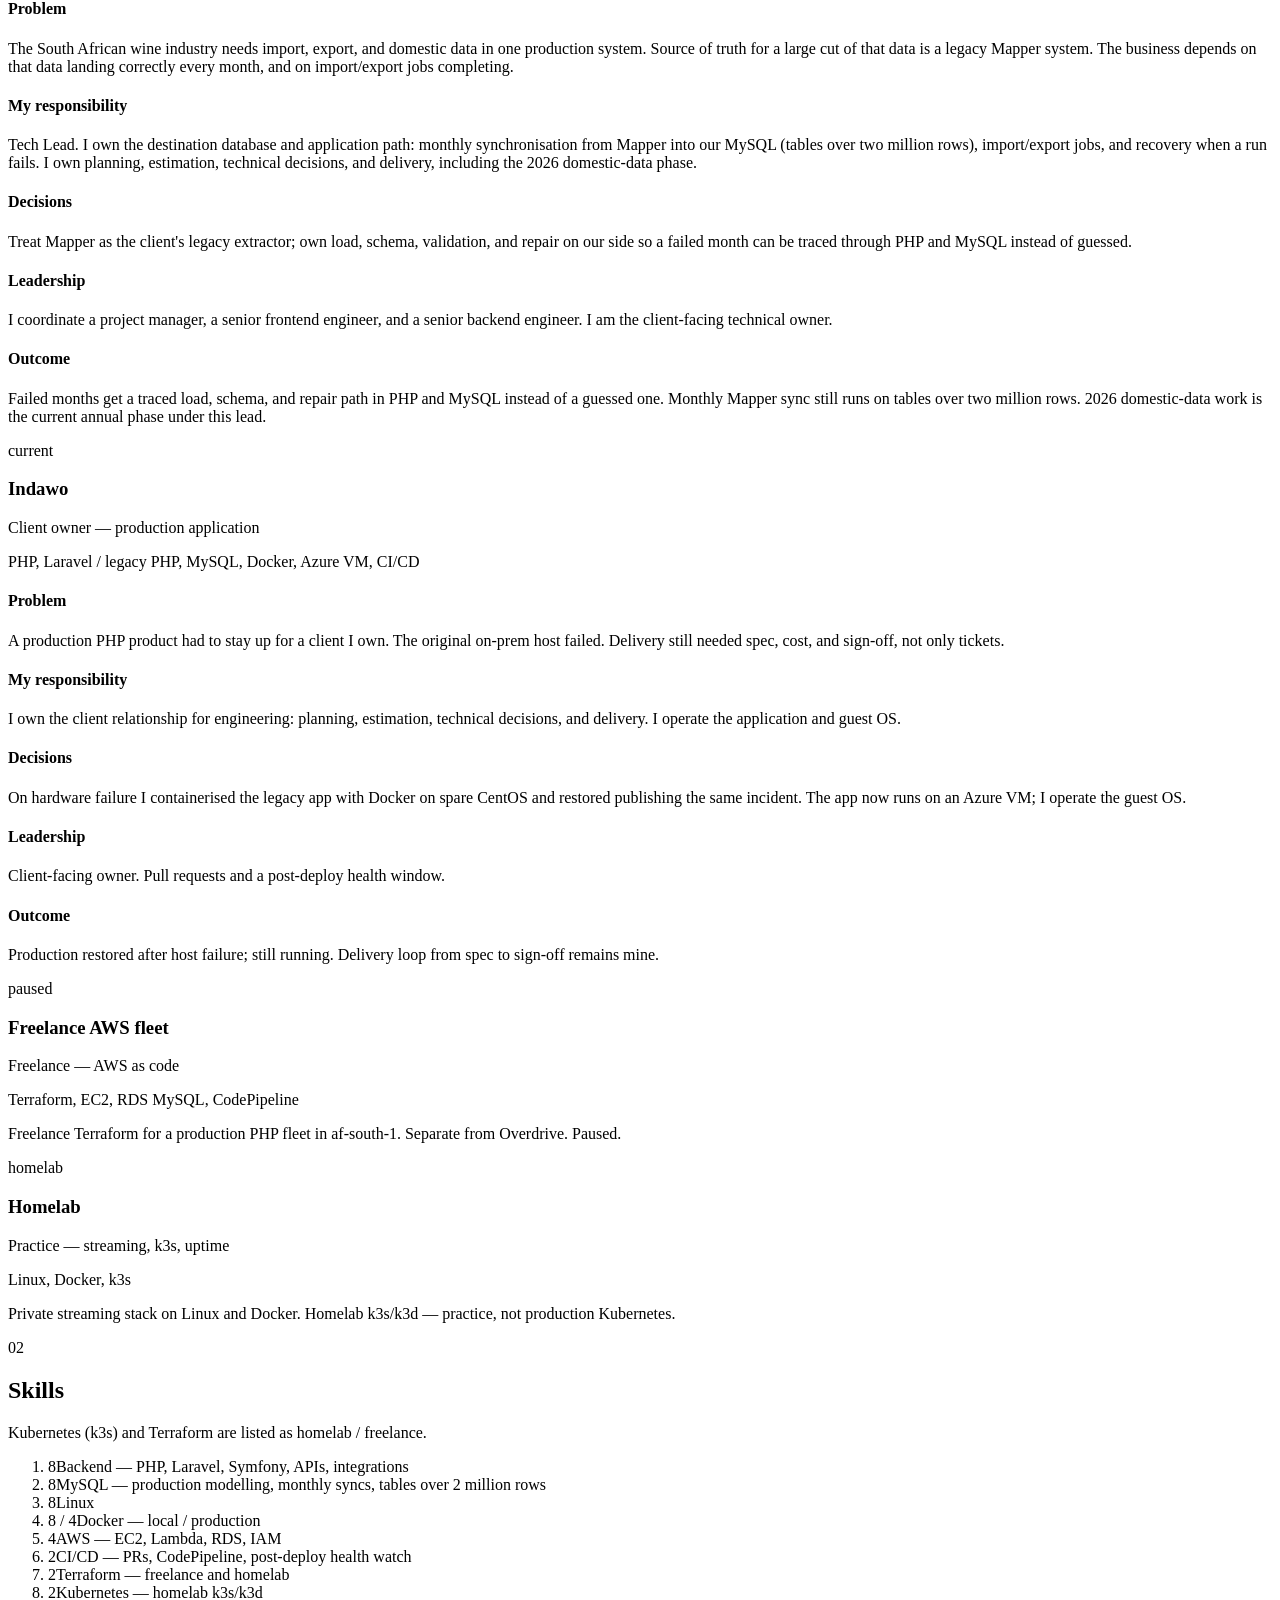
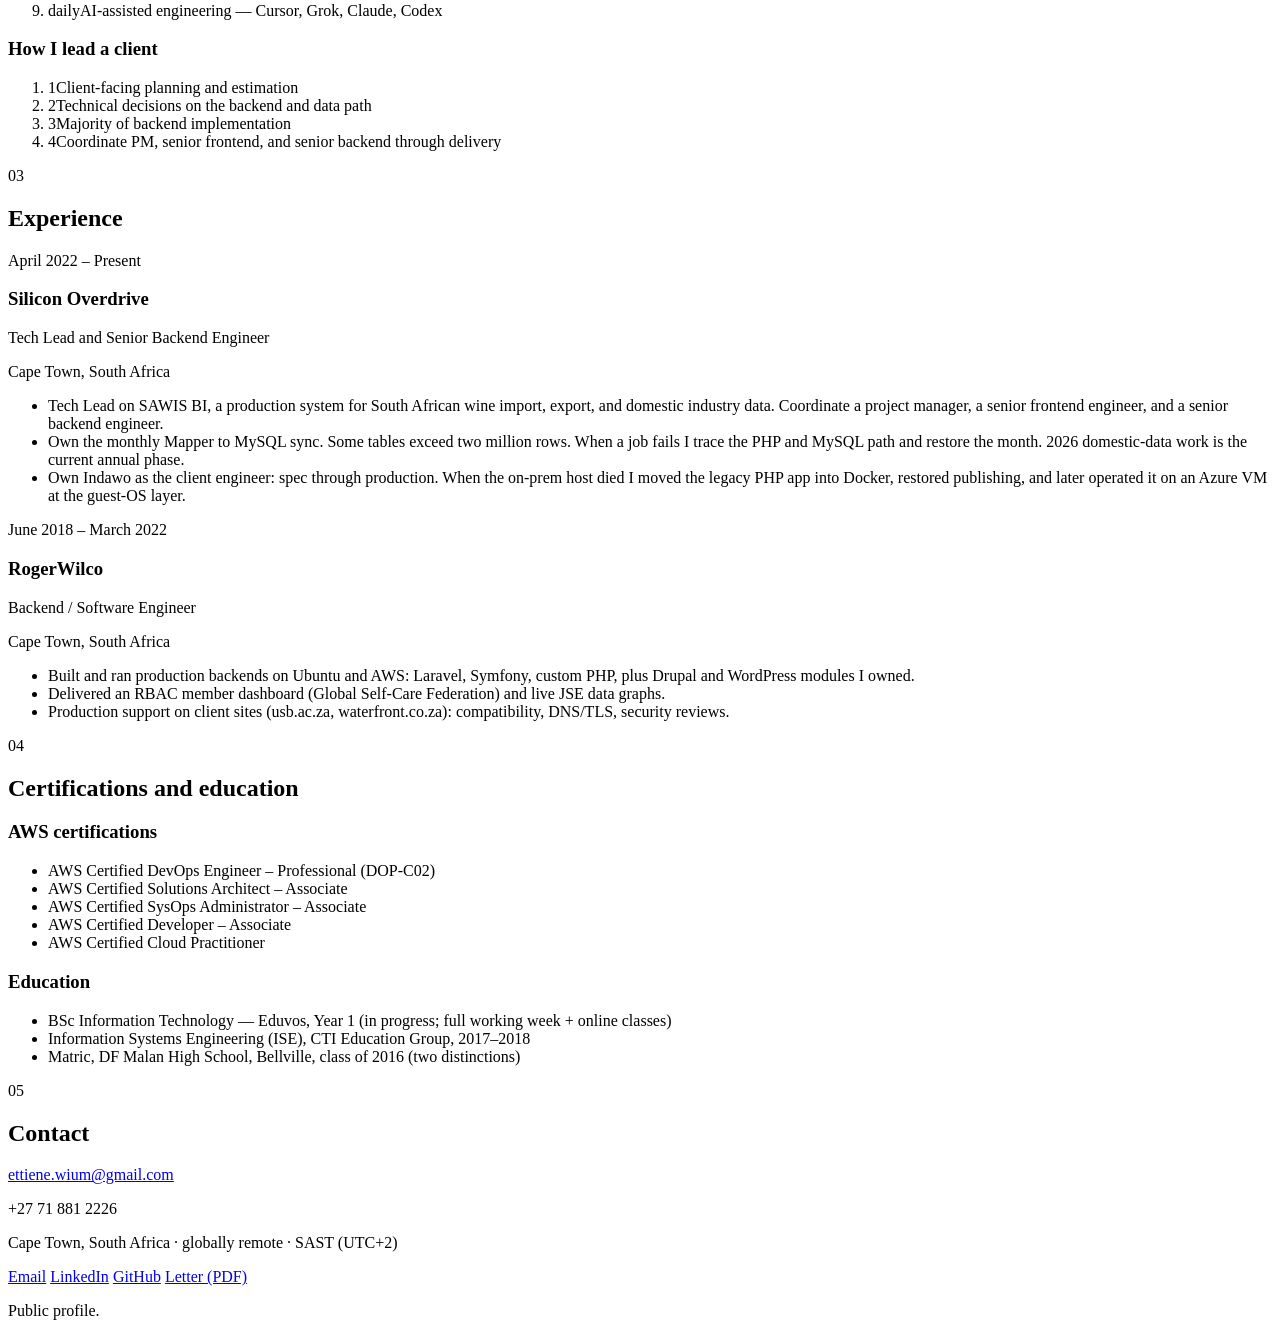
==== commit 3eaadf33: "Ship the Void Signal one-page CV and Codex site copy Public Download CV is now the themed one-pager." ====
--- a/public/index.html
+++ b/public/index.html
@@ -35,7 +35,7 @@
         <a href="#experience">Experience</a>
         <a href="#contact">Contact</a>
       </nav>
-      <a class="btn btn-sm" href="/downloads/Ettiene-Wium-CV.pdf?v=6320463a2d" target="_blank" rel="noopener noreferrer">Download CV</a>
+      <a class="btn btn-sm cv-download" href="/downloads/Ettiene-Wium-CV.pdf?v=59db5f8e68" target="_blank" rel="noopener noreferrer"><span class="full">Download CV</span><span class="short">CV</span></a>
     </div>
   </header>
   <main>
@@ -45,12 +45,12 @@
           <p class="kicker">Cape Town, South Africa · globally remote · SAST (UTC+2)</p>
           <h1>Ettiene Wium</h1>
           <p class="role">Tech Lead · Senior Backend / Software Engineer</p>
-          <p class='interest'>Production systems · data pipelines · APIs · cloud · AI-assisted engineering</p>
+          <p class='interest'>Tech Lead building reliable PHP and MySQL systems.</p>
           <p class="status"><span class="status-dot"></span> Globally remote Senior / Lead backend · Cape Town · SAST</p>
           <p class="actions">
             <a class="btn ghost" href="https://www.linkedin.com/in/ettiene-wium-245094165/" target="_blank" rel="noopener noreferrer">LinkedIn</a>
             <a class="btn ghost" href="https://github.com/EttieneW" target="_blank" rel="noopener noreferrer">GitHub</a>
-            <a class="btn" href="/downloads/Ettiene-Wium-CV.pdf?v=6320463a2d" target="_blank" rel="noopener noreferrer">Download CV (PDF)</a>
+            <a class="btn" href="/downloads/Ettiene-Wium-CV.pdf?v=59db5f8e68" target="_blank" rel="noopener noreferrer">Download CV (PDF)</a>
             <a class="btn ghost" href="mailto:ettiene.wium@gmail.com">Email</a>
           </p>
         </div>
@@ -61,10 +61,10 @@
           <canvas id="stage3d" width="720" height="720"></canvas>
         </div>
       </div>
-      <div class="path-grid"><article class="path-card tilt"><p class="kicker">Now</p><p>Tech Lead on data-heavy backend systems. I own planning, estimation, technical decisions, and delivery. I do the majority of the backend work myself and coordinate a project manager, a senior frontend engineer, and a senior backend engineer.</p></article><article class="path-card tilt"><p class="kicker">Focus</p><p>Globally remote Senior, Lead, and Staff-track backend roles. Production systems, data pipelines, APIs, cloud, and AI-assisted engineering.</p></article></div>
-      <div class="prose reveal">Tech Lead and senior backend engineer with eight years in production. I lead SAWIS BI: South African wine import, export, and domestic data, monthly synchronisation from a legacy Mapper pipeline into MySQL (tables over two million rows), and I do the majority of the backend myself. I coordinate a project manager, a senior frontend engineer, and a senior backend engineer, and I own client-facing planning, estimation, technical decisions, and delivery — including annual feature phases and major domestic-data work in 2026.<br>
+      <div class="path-grid"><article class="path-card"><p class="kicker">Now</p><p>I lead SAWIS BI — monthly Mapper to MySQL on tables over two million rows — and coordinate a PM, senior frontend, and senior backend through delivery.</p></article><article class="path-card"><p class="kicker">Focus</p><p>Globally remote Senior and Lead backend roles. PHP, data pipelines, APIs, cloud, and AI-assisted engineering.</p></article></div>
+      <div class="prose">Tech Lead and senior backend engineer with eight years in production PHP and MySQL. I lead SAWIS BI, the South African wine import, export, and domestic data system: monthly Mapper synchronisation into MySQL (tables over two million rows), coordinating a PM, senior frontend, and senior backend through delivery. When a sync or import fails I follow the data, not the ticket title.<br>
 <br>
-I also own Indawo as the client engineer, from spec through production, including restoring a failed host with Docker. AWS Certified DevOps Engineer – Professional. Production Linux, Docker, and CI/CD. I use AI-assisted engineering daily (Cursor, Grok, Claude, Codex). Cape Town; targeting globally remote Senior and Lead backend roles.</div>
+I also own Indawo as the client engineer, from spec through production, including restoring a failed host with Docker. AWS Certified DevOps Engineer – Professional. Cape Town; targeting globally remote Senior and Lead backend roles.</div>
     </section>
     <section id="work">
       <div class="section-head">
@@ -72,24 +72,23 @@
         <h2>Selected work</h2>
       </div>
       <p class="lede">Paid production first. Homelab is labelled practice.</p>
-      <div class="cases"><article class="work-card case tilt reveal"><p class="pill">current</p><h3>SAWIS BI</h3><p class="meta">Tech Lead — backend and data</p><p class="meta">PHP, MySQL, legacy Mapper sync, import/export</p><div class="case-steps"><div><h4>Problem</h4><p>The South African wine industry needs import, export, and domestic data in one production system. Source of truth for a large cut of that data is a legacy Mapper system. The business depends on that data landing correctly every month, and on import/export jobs completing.</p></div><div><h4>My responsibility</h4><p>Tech Lead. I do the majority of the backend. I own the destination database and application path: monthly synchronisation from Mapper into our MySQL (tables over two million rows), import/export jobs, and recovery when a run fails. I own planning, estimation, technical decisions, and delivery, including annual feature phases (major domestic-data work in 2026).</p></div><div><h4>Decisions</h4><p>Treat Mapper as the client&#x27;s legacy extractor; own load, schema, validation, and repair on our side so a failed month can be traced through PHP and MySQL instead of guessed.</p></div><div><h4>Leadership</h4><p>I coordinate a project manager, a senior frontend engineer, and a senior backend engineer. I am the client-facing technical owner.</p></div><div><h4>Outcome</h4><p>Monthly Mapper syncs and wine-industry import/export continue in production on tables over two million rows. Failed jobs get a recovered data path. Annual phases, including 2026 domestic data, ship under this lead.</p></div></div><p class="meta">No public URL</p></article><article class="work-card case tilt reveal"><p class="pill">current</p><h3>Indawo</h3><p class="meta">Client owner — production application</p><p class="meta">PHP, Laravel / legacy PHP, MySQL, Docker, Azure VM, CI/CD</p><div class="case-steps"><div><h4>Problem</h4><p>A production PHP product had to stay up for a client I own. The original on-prem host failed. Delivery still needed spec, cost, and sign-off, not only tickets.</p></div><div><h4>My responsibility</h4><p>I own the client relationship for engineering: planning, estimation, technical decisions, and delivery. I operate the application and guest OS.</p></div><div><h4>Decisions</h4><p>On hardware failure I containerised the legacy app with Docker on spare CentOS and restored publishing the same incident. The app now runs on an Azure VM; I operate the guest OS.</p></div><div><h4>Leadership</h4><p>Client-facing owner. Pull requests and a post-deploy health window.</p></div><div><h4>Outcome</h4><p>Production restored after host failure; still running. Delivery loop from spec to sign-off remains mine.</p></div></div><p class="meta">No public URL</p></article><article class="work-card case tilt reveal"><p class="pill">paused</p><h3>Freelance AWS fleet</h3><p class="meta">Freelance — AWS as code</p><p class="meta">Terraform, EC2, RDS MySQL, CodePipeline</p><div class="case-steps"><div><h4>Problem</h4><p>A production PHP fleet needed a rebuildable AWS environment.</p></div><div><h4>My responsibility</h4><p>Freelance with a friend. Terraform for the stack in af-south-1.</p></div><div><h4>Decisions</h4><p>Environment in code: compute, RDS, pipeline.</p></div><div><h4>Leadership</h4><p>Shared freelance delivery.</p></div><div><h4>Outcome</h4><p>Terraform for compute, RDS, and pipeline in af-south-1. Separate from Overdrive. Engagement paused; no public repo or live host.</p></div></div><p class="meta">No public URL</p></article><article class="work-card case tilt reveal"><p class="pill">homelab</p><h3>Homelab</h3><p class="meta">Practice — k3s and uptime</p><p class="meta">Linux, Docker, k3s</p><div class="case-steps"><div><h4>Problem</h4><p>No industry Kubernetes cluster at work.</p></div><div><h4>My responsibility</h4><p>Private streaming stack; I treat uptime as my problem.</p></div><div><h4>Decisions</h4><p>Docker on Linux; k3s/k3d to practise cluster failure.</p></div><div><h4>Leadership</h4><p>Solo.</p></div><div><h4>Outcome</h4><p>Homelab only — not paid production Kubernetes.</p></div></div><p class="meta">No public URL</p></article></div>
+      <div class="cases"><article class="work-card case"><p class="pill">current</p><h3>SAWIS BI</h3><p class="meta">Tech Lead — backend and data</p><p class="meta">PHP, MySQL, legacy Mapper sync, import/export</p><div class="case-steps"><div><h4>Problem</h4><p>The South African wine industry needs import, export, and domestic data in one production system. Source of truth for a large cut of that data is a legacy Mapper system. The business depends on that data landing correctly every month, and on import/export jobs completing.</p></div><div><h4>My responsibility</h4><p>Tech Lead. I own the destination database and application path: monthly synchronisation from Mapper into our MySQL (tables over two million rows), import/export jobs, and recovery when a run fails. I own planning, estimation, technical decisions, and delivery, including the 2026 domestic-data phase.</p></div><div><h4>Decisions</h4><p>Treat Mapper as the client&#x27;s legacy extractor; own load, schema, validation, and repair on our side so a failed month can be traced through PHP and MySQL instead of guessed.</p></div><div><h4>Leadership</h4><p>I coordinate a project manager, a senior frontend engineer, and a senior backend engineer. I am the client-facing technical owner.</p></div><div><h4>Outcome</h4><p>Failed months get a traced load, schema, and repair path in PHP and MySQL instead of a guessed one. Monthly Mapper sync still runs on tables over two million rows. 2026 domestic-data work is the current annual phase under this lead.</p></div></div></article><article class="work-card case"><p class="pill">current</p><h3>Indawo</h3><p class="meta">Client owner — production application</p><p class="meta">PHP, Laravel / legacy PHP, MySQL, Docker, Azure VM, CI/CD</p><div class="case-steps"><div><h4>Problem</h4><p>A production PHP product had to stay up for a client I own. The original on-prem host failed. Delivery still needed spec, cost, and sign-off, not only tickets.</p></div><div><h4>My responsibility</h4><p>I own the client relationship for engineering: planning, estimation, technical decisions, and delivery. I operate the application and guest OS.</p></div><div><h4>Decisions</h4><p>On hardware failure I containerised the legacy app with Docker on spare CentOS and restored publishing the same incident. The app now runs on an Azure VM; I operate the guest OS.</p></div><div><h4>Leadership</h4><p>Client-facing owner. Pull requests and a post-deploy health window.</p></div><div><h4>Outcome</h4><p>Production restored after host failure; still running. Delivery loop from spec to sign-off remains mine.</p></div></div></article><div class="cases-compact"><article class="work-card case compact"><p class="pill">paused</p><h3>Freelance AWS fleet</h3><p class="meta">Freelance — AWS as code</p><p class="meta">Terraform, EC2, RDS MySQL, CodePipeline</p><p>Freelance Terraform for a production PHP fleet in af-south-1. Separate from Overdrive. Paused.</p></article><article class="work-card case compact"><p class="pill">homelab</p><h3>Homelab</h3><p class="meta">Practice — streaming, k3s, uptime</p><p class="meta">Linux, Docker, k3s</p><p>Private streaming stack on Linux and Docker. Homelab k3s/k3d — practice, not production Kubernetes.</p></article></div></div>
     </section>
     <section id="skills">
       <div class="section-head">
         <p class="section-index">02</p>
         <h2>Skills</h2>
       </div>
-      <p class="lede">Kubernetes (k3s) and Terraform are listed under skills as homelab / freelance.</p>
-      <ol class="years reveal"><li><span class="year-count">8</span><span class="year-label">Backend — PHP, Laravel, Symfony, APIs, integrations</span></li><li><span class="year-count">8</span><span class="year-label">MySQL — production modelling, monthly syncs, tables over 2 million rows</span></li><li><span class="year-count">8</span><span class="year-label">Linux</span></li><li><span class="year-count">8 / 4</span><span class="year-label">Docker — local / production</span></li><li><span class="year-count">4</span><span class="year-label">AWS — EC2, Lambda, RDS, IAM</span></li><li><span class="year-count">2</span><span class="year-label">CI/CD — PRs, CodePipeline, post-deploy health watch</span></li><li><span class="year-count">2</span><span class="year-label">Terraform — freelance and homelab</span></li><li><span class="year-count">2</span><span class="year-label">Kubernetes — homelab k3s/k3d</span></li><li><span class="year-count">daily</span><span class="year-label">AI-assisted engineering — Cursor, Grok, Claude, Codex</span></li></ol>
-      <h3 class='kicker'>How I lead a client</h3><ol class="process reveal"><li><span class="step-n">1</span><span>Client-facing planning and estimation</span></li><li><span class="step-n">2</span><span>Technical decisions on the backend and data path</span></li><li><span class="step-n">3</span><span>Majority of backend implementation</span></li><li><span class="step-n">4</span><span>Coordinate PM, senior frontend, and senior backend through delivery</span></li></ol>
-      <div class="grid"><article class="skill-card tilt reveal"><h3>Leadership</h3><ul class="chips"><li>Tech Lead, SAWIS BI</li><li>Client-facing planning, estimation, technical decisions, delivery</li><li>Coordinate PM, senior frontend, senior backend</li><li>Majority of backend implementation</li></ul></article><article class="skill-card tilt reveal"><h3>Backend</h3><ul class="chips"><li>PHP / Laravel (8 years production)</li><li>Symfony and custom PHP</li><li>REST APIs and integrations</li></ul></article><article class="skill-card tilt reveal"><h3>Data</h3><ul class="chips"><li>MySQL (8 years; tables over 2 million rows)</li><li>Monthly sync from legacy Mapper into our database</li><li>Import/export and domestic wine-industry data</li><li>Relational modelling</li></ul></article><article class="skill-card tilt reveal"><h3>Cloud / platform</h3><ul class="chips"><li>AWS (EC2, Lambda, RDS, IAM) — DevOps Engineer Professional</li><li>Linux (Ubuntu)</li><li>Docker (production)</li><li>CI/CD (CodePipeline, PR deploys)</li><li>Terraform (freelance / homelab)</li><li>Kubernetes (homelab k3s/k3d)</li></ul></article><article class="skill-card tilt reveal"><h3>AI tooling</h3><ul class="chips"><li>Cursor, Grok, Claude, Codex (daily assistants)</li></ul></article><article class="skill-card tilt reveal"><h3>Languages</h3><ul class="chips"><li>PHP</li><li>SQL</li><li>JavaScript (frontend collaboration)</li><li>Python (scripting)</li><li>Bash</li><li>Afrikaans (native)</li><li>English (fluent)</li></ul></article></div>
+      <p class="lede">Kubernetes (k3s) and Terraform are listed as homelab / freelance.</p>
+      <ol class="years"><li><span class="year-count">8</span><span class="year-label">Backend — PHP, Laravel, Symfony, APIs, integrations</span></li><li><span class="year-count">8</span><span class="year-label">MySQL — production modelling, monthly syncs, tables over 2 million rows</span></li><li><span class="year-count">8</span><span class="year-label">Linux</span></li><li><span class="year-count">8 / 4</span><span class="year-label">Docker — local / production</span></li><li><span class="year-count">4</span><span class="year-label">AWS — EC2, Lambda, RDS, IAM</span></li><li><span class="year-count">2</span><span class="year-label">CI/CD — PRs, CodePipeline, post-deploy health watch</span></li><li><span class="year-count">2</span><span class="year-label">Terraform — freelance and homelab</span></li><li><span class="year-count">2</span><span class="year-label">Kubernetes — homelab k3s/k3d</span></li><li><span class="year-count">daily</span><span class="year-label">AI-assisted engineering — Cursor, Grok, Claude, Codex</span></li></ol>
+      <h3 class='kicker'>How I lead a client</h3><ol class="process"><li><span class="step-n">1</span><span>Client-facing planning and estimation</span></li><li><span class="step-n">2</span><span>Technical decisions on the backend and data path</span></li><li><span class="step-n">3</span><span>Majority of backend implementation</span></li><li><span class="step-n">4</span><span>Coordinate PM, senior frontend, and senior backend through delivery</span></li></ol>
     </section>
     <section id="experience">
       <div class="section-head">
         <p class="section-index">03</p>
         <h2>Experience</h2>
       </div>
-      <div class="timeline"><article class="job tilt reveal"><p class="job-when">April 2022 – Present</p><div class="job-body"><h3>Silicon Overdrive</h3><p class="job-title">Tech Lead and Senior Backend Engineer</p><p class="meta">Cape Town, South Africa</p><ul><li>Tech Lead on SAWIS BI, a production system for South African wine import, export, and domestic industry data. I do the majority of the backend. I coordinate a project manager, a senior frontend engineer, and a senior backend engineer.</li><li>Own the monthly synchronisation from their legacy Mapper system into our MySQL database. Some tables exceed two million rows. When a sync or import/export job fails, I trace the data path and restore it.</li><li>Own client-facing planning, estimation, technical decisions, and delivery. New project phases ship annually; 2026 includes major domestic-data changes.</li><li>Own Indawo as the client engineer: spec, cost, plan, and ship. When the on-prem host died I moved the legacy PHP app into Docker on spare hardware, restored publishing, and later operated it on an Azure VM at the guest-OS layer.</li><li>Production delivery on Indawo: pull requests and a post-deploy health window. AWS Certified DevOps Engineer – Professional; EC2, RDS, Lambda, IAM, CodePipeline, Linux, Docker in production.</li></ul></div></article><article class="job tilt reveal"><p class="job-when">June 2018 – March 2022</p><div class="job-body"><h3>RogerWilco</h3><p class="job-title">Backend / Software Engineer</p><p class="meta">Cape Town, South Africa</p><ul><li>Built and ran production backends on Ubuntu and AWS: Laravel, Symfony, custom PHP, plus Drupal and WordPress modules I owned.</li><li>Delivered an RBAC member dashboard (Global Self-Care Federation) and live JSE data graphs.</li><li>Production support on client sites (usb.ac.za, waterfront.co.za): compatibility, DNS/TLS, security reviews.</li></ul></div></article></div>
+      <div class="timeline"><article class="job"><p class="job-when">April 2022 – Present</p><div class="job-body"><h3>Silicon Overdrive</h3><p class="job-title">Tech Lead and Senior Backend Engineer</p><p class="meta">Cape Town, South Africa</p><ul><li>Tech Lead on SAWIS BI, a production system for South African wine import, export, and domestic industry data. Coordinate a project manager, a senior frontend engineer, and a senior backend engineer.</li><li>Own the monthly Mapper to MySQL sync. Some tables exceed two million rows. When a job fails I trace the PHP and MySQL path and restore the month. 2026 domestic-data work is the current annual phase.</li><li>Own Indawo as the client engineer: spec through production. When the on-prem host died I moved the legacy PHP app into Docker, restored publishing, and later operated it on an Azure VM at the guest-OS layer.</li></ul></div></article><article class="job"><p class="job-when">June 2018 – March 2022</p><div class="job-body"><h3>RogerWilco</h3><p class="job-title">Backend / Software Engineer</p><p class="meta">Cape Town, South Africa</p><ul><li>Built and ran production backends on Ubuntu and AWS: Laravel, Symfony, custom PHP, plus Drupal and WordPress modules I owned.</li><li>Delivered an RBAC member dashboard (Global Self-Care Federation) and live JSE data graphs.</li><li>Production support on client sites (usb.ac.za, waterfront.co.za): compatibility, DNS/TLS, security reviews.</li></ul></div></article></div>
     </section>
     <section id="certs">
       <div class="section-head">
@@ -107,22 +106,9 @@
         </div>
       </div>
     </section>
-    <section id="letter">
+    <section id="contact">
       <div class="section-head">
         <p class="section-index">05</p>
-        <h2>Cover letter</h2>
-      </div>
-      <div class="letter-wrap tilt reveal">
-        <div class="letter"><p>I am applying as a Tech Lead and senior backend engineer — eight years in production, currently leading SAWIS BI. That system holds South African wine import, export, and domestic industry data. Each month we synchronise from a legacy Mapper pipeline into our MySQL database; some tables exceed two million rows. I do the majority of the backend, I coordinate a project manager, a senior frontend engineer, and a senior backend engineer, and I own planning, estimation, technical decisions, and delivery, including annual phases and the 2026 domestic-data work.</p><p>I like hard debugging: when a sync or import fails I follow the data, not the ticket title. On Indawo, when the host died I containerised the app with Docker and brought production back. I hold AWS DevOps Engineer Professional and I run Linux, Docker, and CI/CD in production. I use Cursor, Grok, Claude, and Codex every day as engineering tools — not as a substitute for owning the system.</p><p>I work globally remotely from Cape Town (SAST). Production languages today are PHP and SQL; I learn the house stack on the job.</p><p>Thank you. I would welcome a conversation.</p></div>
-        <p class="actions">
-          <a class="btn ghost" href="/downloads/Ettiene-Wium-Cover-Letter.pdf">Letter (PDF)</a>
-          <a class="btn ghost" href="/downloads/Ettiene-Wium-Cover-Letter.docx">Letter (DOCX)</a>
-        </p>
-      </div>
-    </section>
-    <section id="contact">
-      <div class="section-head">
-        <p class="section-index">06</p>
         <h2>Contact</h2>
       </div>
       <div class="contact-panel">
@@ -133,6 +119,7 @@
           <a class="btn ghost" href="mailto:ettiene.wium@gmail.com">Email</a>
           <a class="btn ghost" href="https://www.linkedin.com/in/ettiene-wium-245094165/" target="_blank" rel="noopener noreferrer">LinkedIn</a>
           <a class="btn ghost" href="https://github.com/EttieneW" target="_blank" rel="noopener noreferrer">GitHub</a>
+          <a class="btn ghost" href="/downloads/Ettiene-Wium-Cover-Letter.pdf" target="_blank" rel="noopener noreferrer">Letter (PDF)</a>
         </p>
       </div>
     </section>
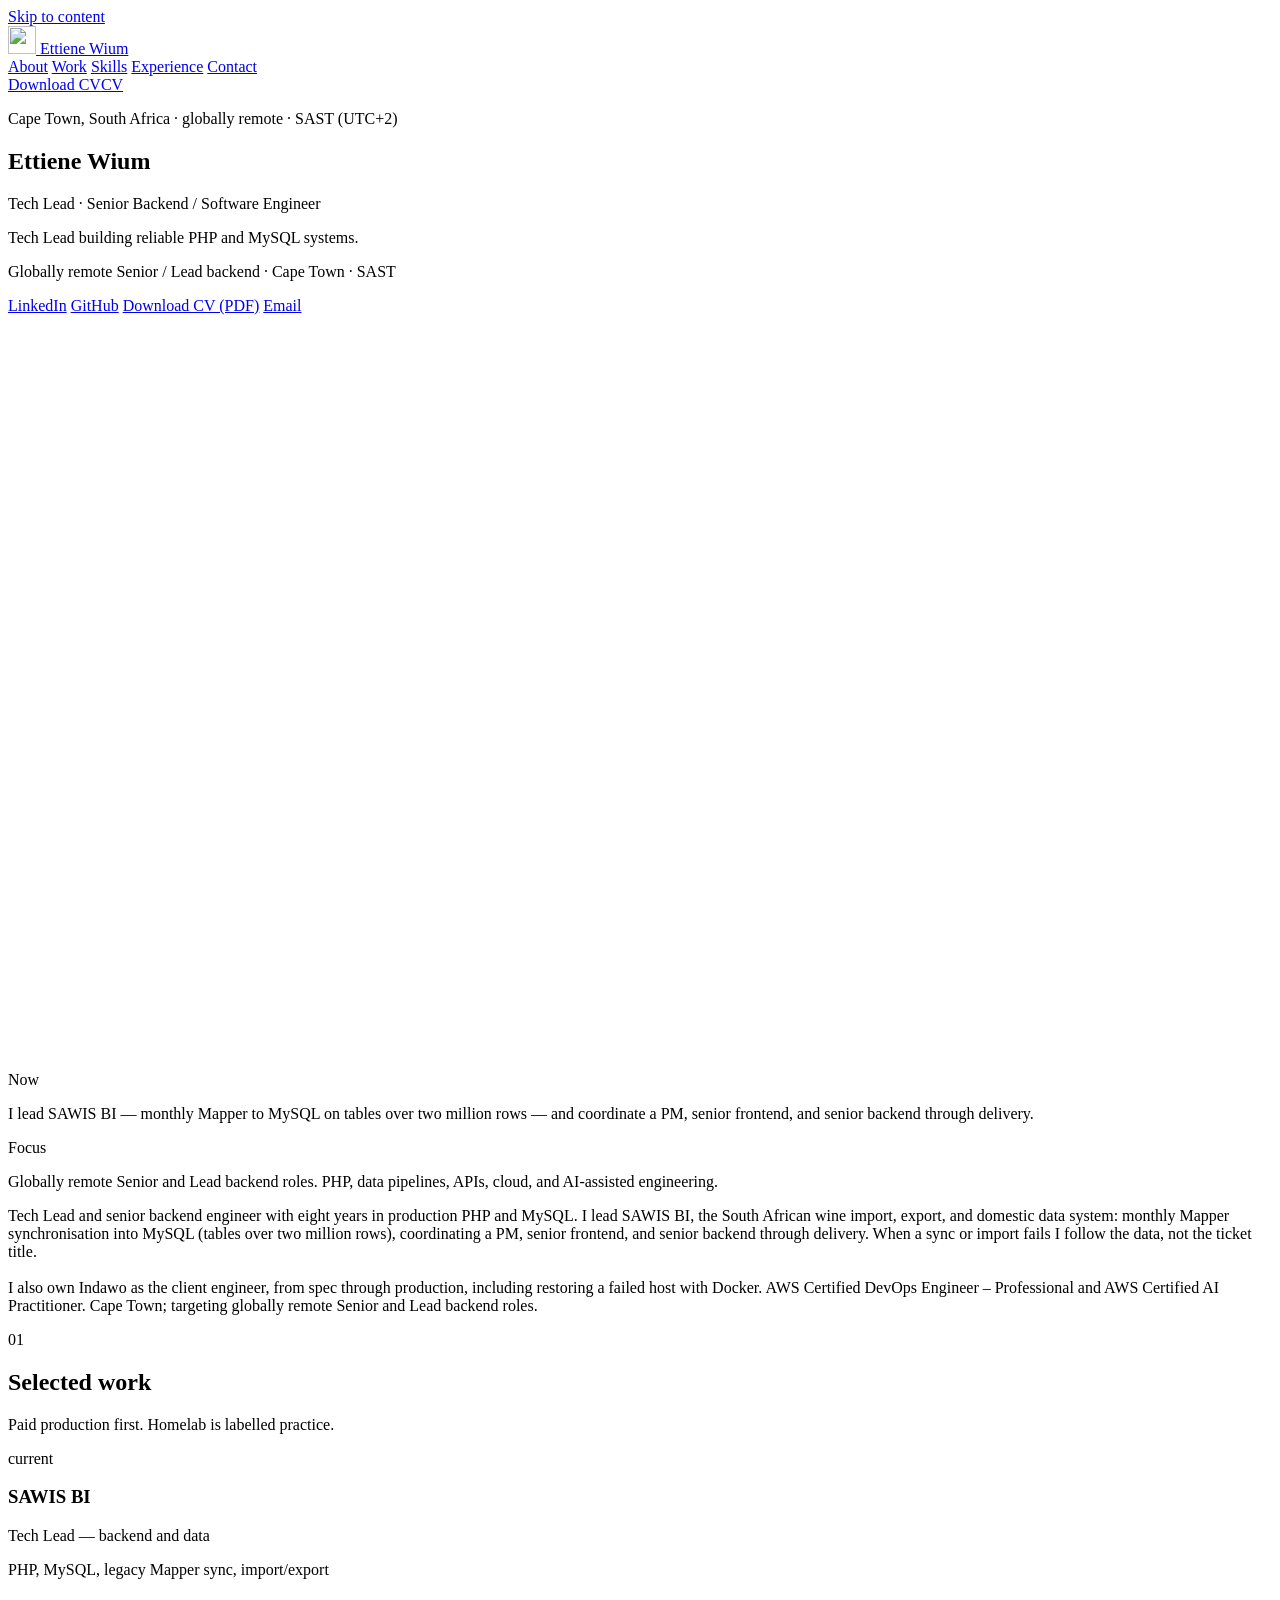
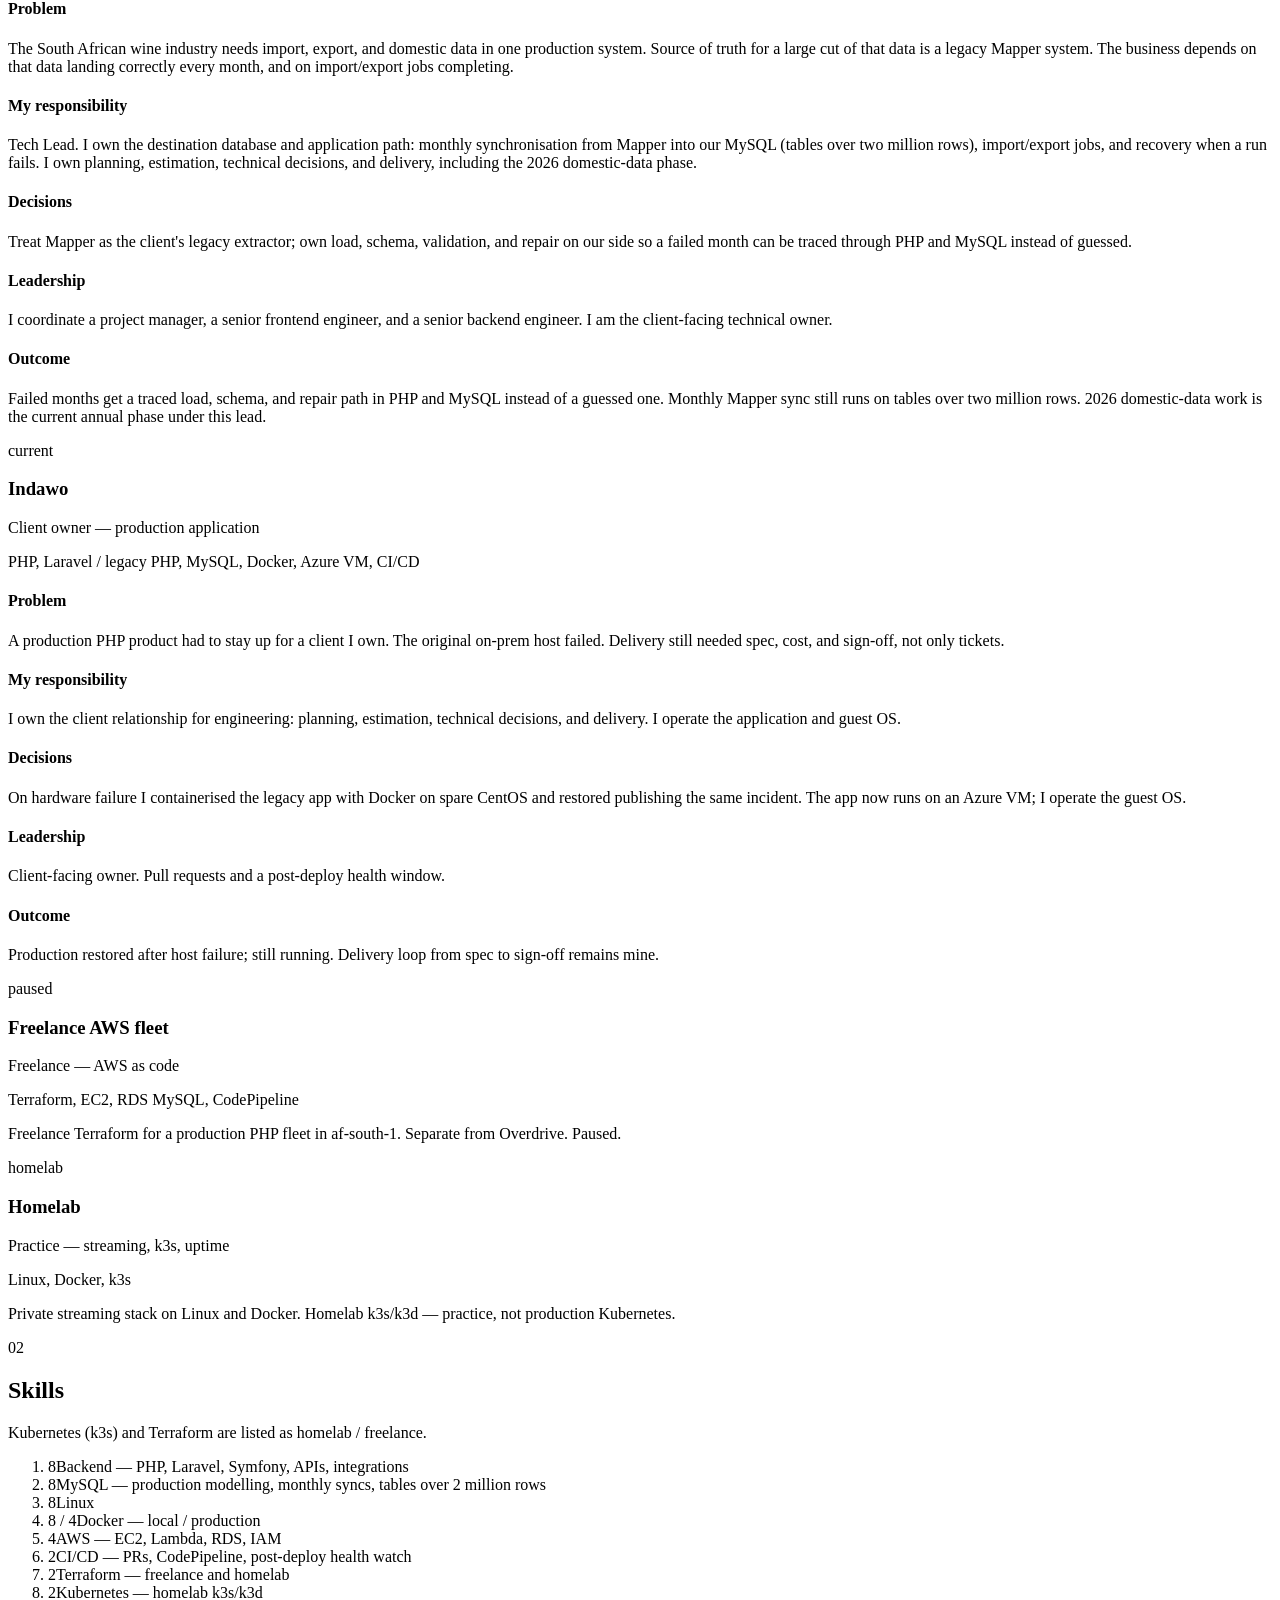
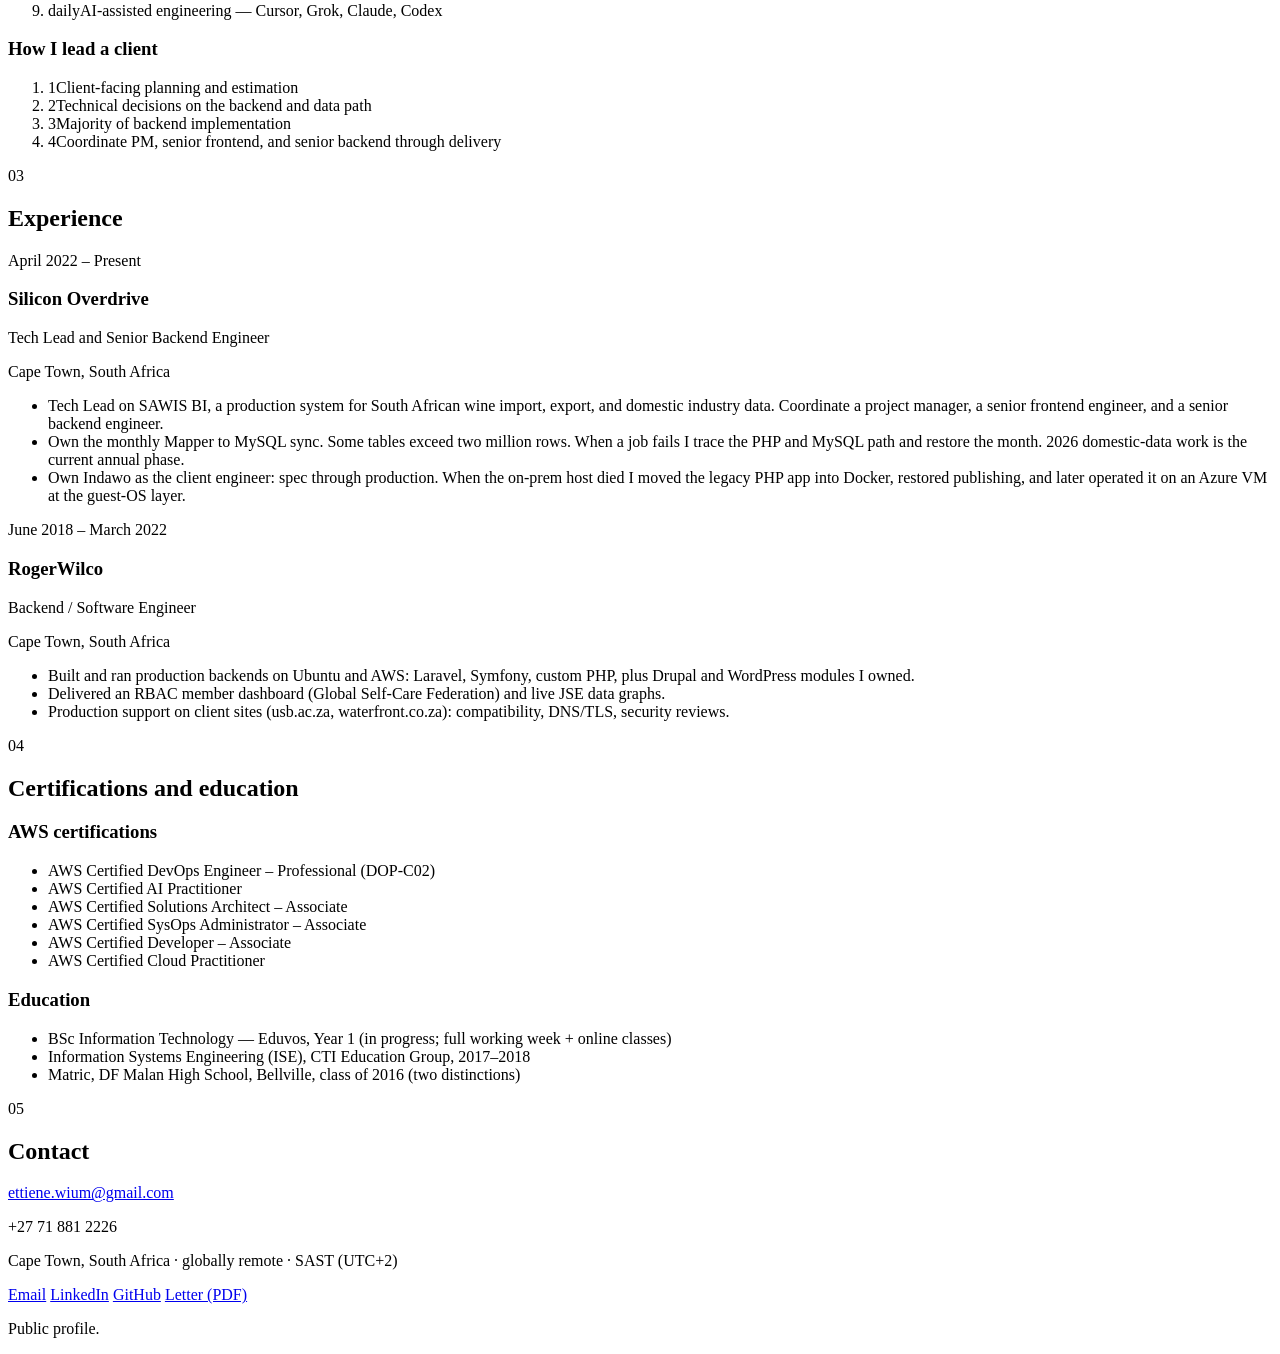
==== commit cc043731: "Add AWS Certified AI Practitioner to the site and one-page CV" ====
--- a/public/index.html
+++ b/public/index.html
@@ -35,7 +35,7 @@
         <a href="#experience">Experience</a>
         <a href="#contact">Contact</a>
       </nav>
-      <a class="btn btn-sm cv-download" href="/downloads/Ettiene-Wium-CV.pdf?v=59db5f8e68" target="_blank" rel="noopener noreferrer"><span class="full">Download CV</span><span class="short">CV</span></a>
+      <a class="btn btn-sm cv-download" href="/downloads/Ettiene-Wium-CV.pdf?v=c8fe1f3305" target="_blank" rel="noopener noreferrer"><span class="full">Download CV</span><span class="short">CV</span></a>
     </div>
   </header>
   <main>
@@ -50,7 +50,7 @@
           <p class="actions">
             <a class="btn ghost" href="https://www.linkedin.com/in/ettiene-wium-245094165/" target="_blank" rel="noopener noreferrer">LinkedIn</a>
             <a class="btn ghost" href="https://github.com/EttieneW" target="_blank" rel="noopener noreferrer">GitHub</a>
-            <a class="btn" href="/downloads/Ettiene-Wium-CV.pdf?v=59db5f8e68" target="_blank" rel="noopener noreferrer">Download CV (PDF)</a>
+            <a class="btn" href="/downloads/Ettiene-Wium-CV.pdf?v=c8fe1f3305" target="_blank" rel="noopener noreferrer">Download CV (PDF)</a>
             <a class="btn ghost" href="mailto:ettiene.wium@gmail.com">Email</a>
           </p>
         </div>
@@ -64,7 +64,7 @@
       <div class="path-grid"><article class="path-card"><p class="kicker">Now</p><p>I lead SAWIS BI — monthly Mapper to MySQL on tables over two million rows — and coordinate a PM, senior frontend, and senior backend through delivery.</p></article><article class="path-card"><p class="kicker">Focus</p><p>Globally remote Senior and Lead backend roles. PHP, data pipelines, APIs, cloud, and AI-assisted engineering.</p></article></div>
       <div class="prose">Tech Lead and senior backend engineer with eight years in production PHP and MySQL. I lead SAWIS BI, the South African wine import, export, and domestic data system: monthly Mapper synchronisation into MySQL (tables over two million rows), coordinating a PM, senior frontend, and senior backend through delivery. When a sync or import fails I follow the data, not the ticket title.<br>
 <br>
-I also own Indawo as the client engineer, from spec through production, including restoring a failed host with Docker. AWS Certified DevOps Engineer – Professional. Cape Town; targeting globally remote Senior and Lead backend roles.</div>
+I also own Indawo as the client engineer, from spec through production, including restoring a failed host with Docker. AWS Certified DevOps Engineer – Professional and AWS Certified AI Practitioner. Cape Town; targeting globally remote Senior and Lead backend roles.</div>
     </section>
     <section id="work">
       <div class="section-head">
@@ -98,7 +98,7 @@
       <div class="split">
         <div>
           <h3 class="kicker">AWS certifications</h3>
-          <ul class="cert-list"><li>AWS Certified DevOps Engineer – Professional (DOP-C02)</li><li>AWS Certified Solutions Architect – Associate</li><li>AWS Certified SysOps Administrator – Associate</li><li>AWS Certified Developer – Associate</li><li>AWS Certified Cloud Practitioner</li></ul>
+          <ul class="cert-list"><li>AWS Certified DevOps Engineer – Professional (DOP-C02)</li><li>AWS Certified AI Practitioner</li><li>AWS Certified Solutions Architect – Associate</li><li>AWS Certified SysOps Administrator – Associate</li><li>AWS Certified Developer – Associate</li><li>AWS Certified Cloud Practitioner</li></ul>
         </div>
         <div>
           <h3 class="kicker">Education</h3>
